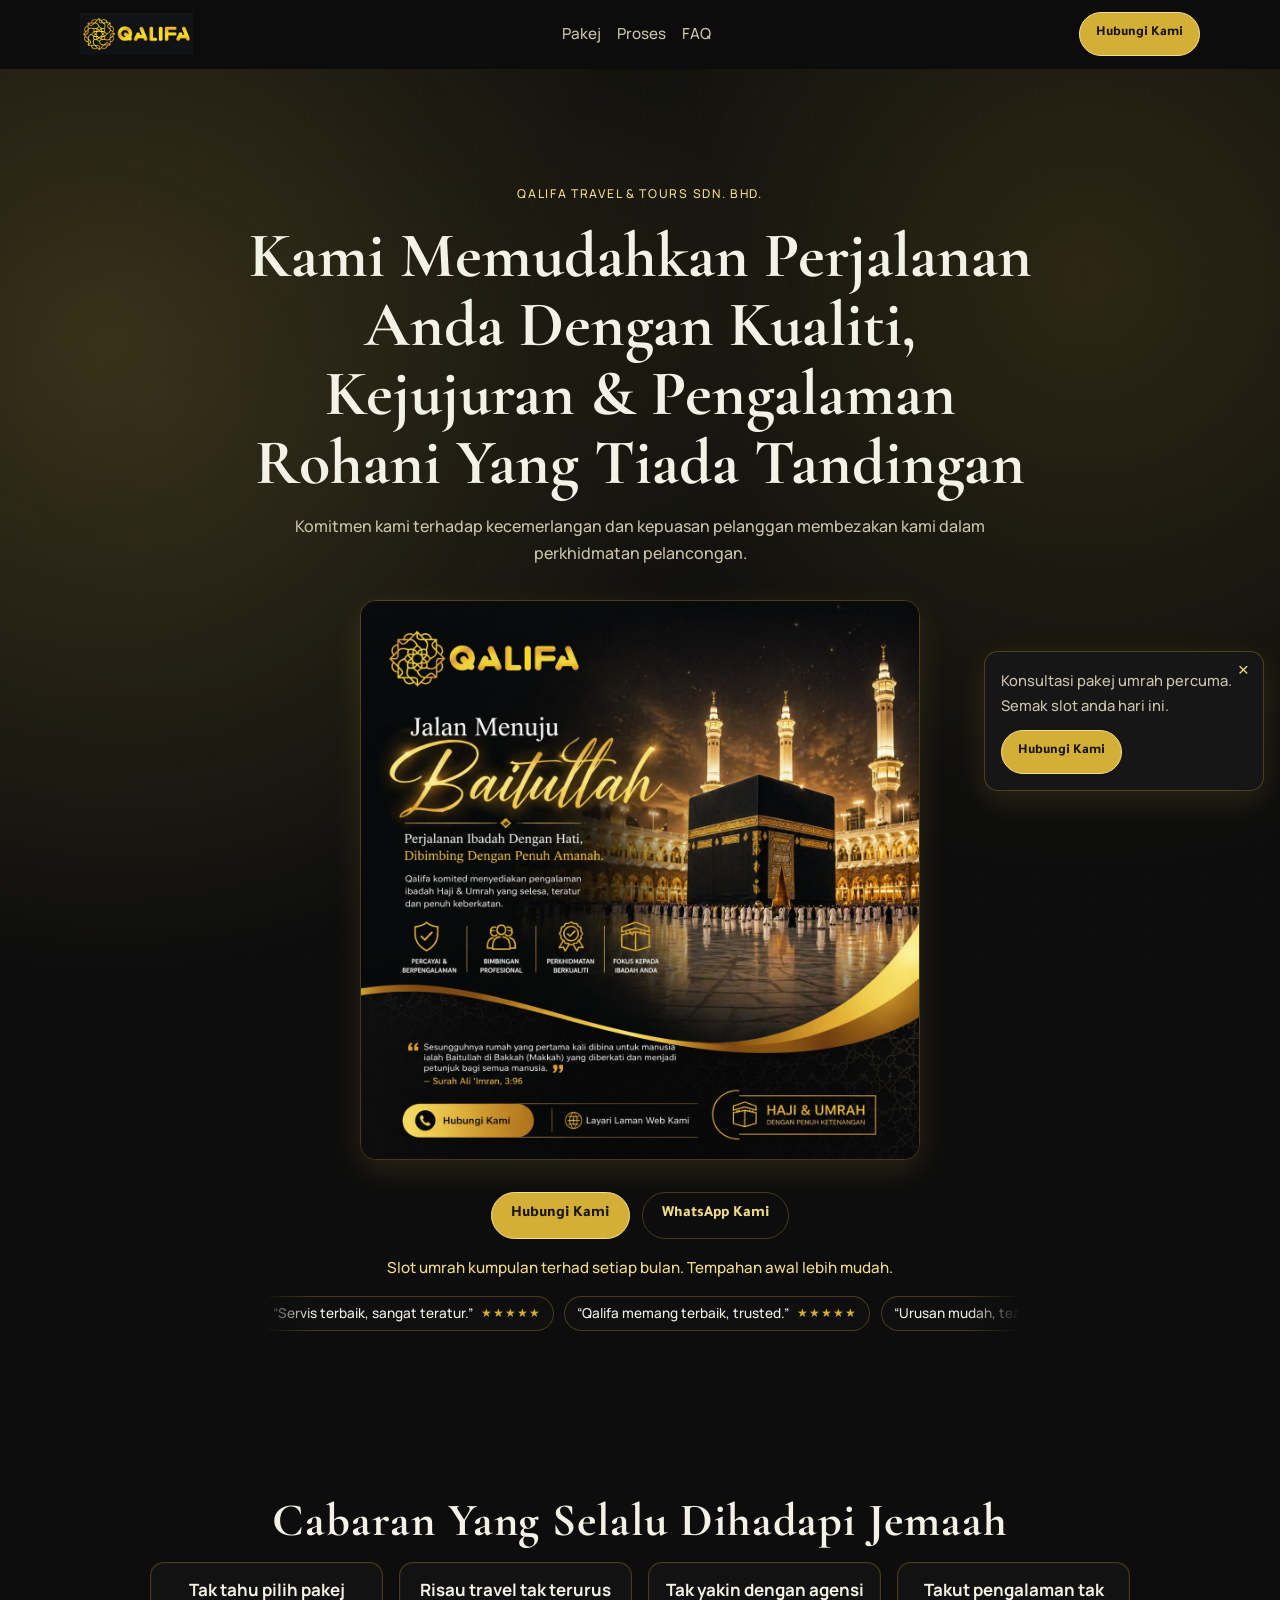
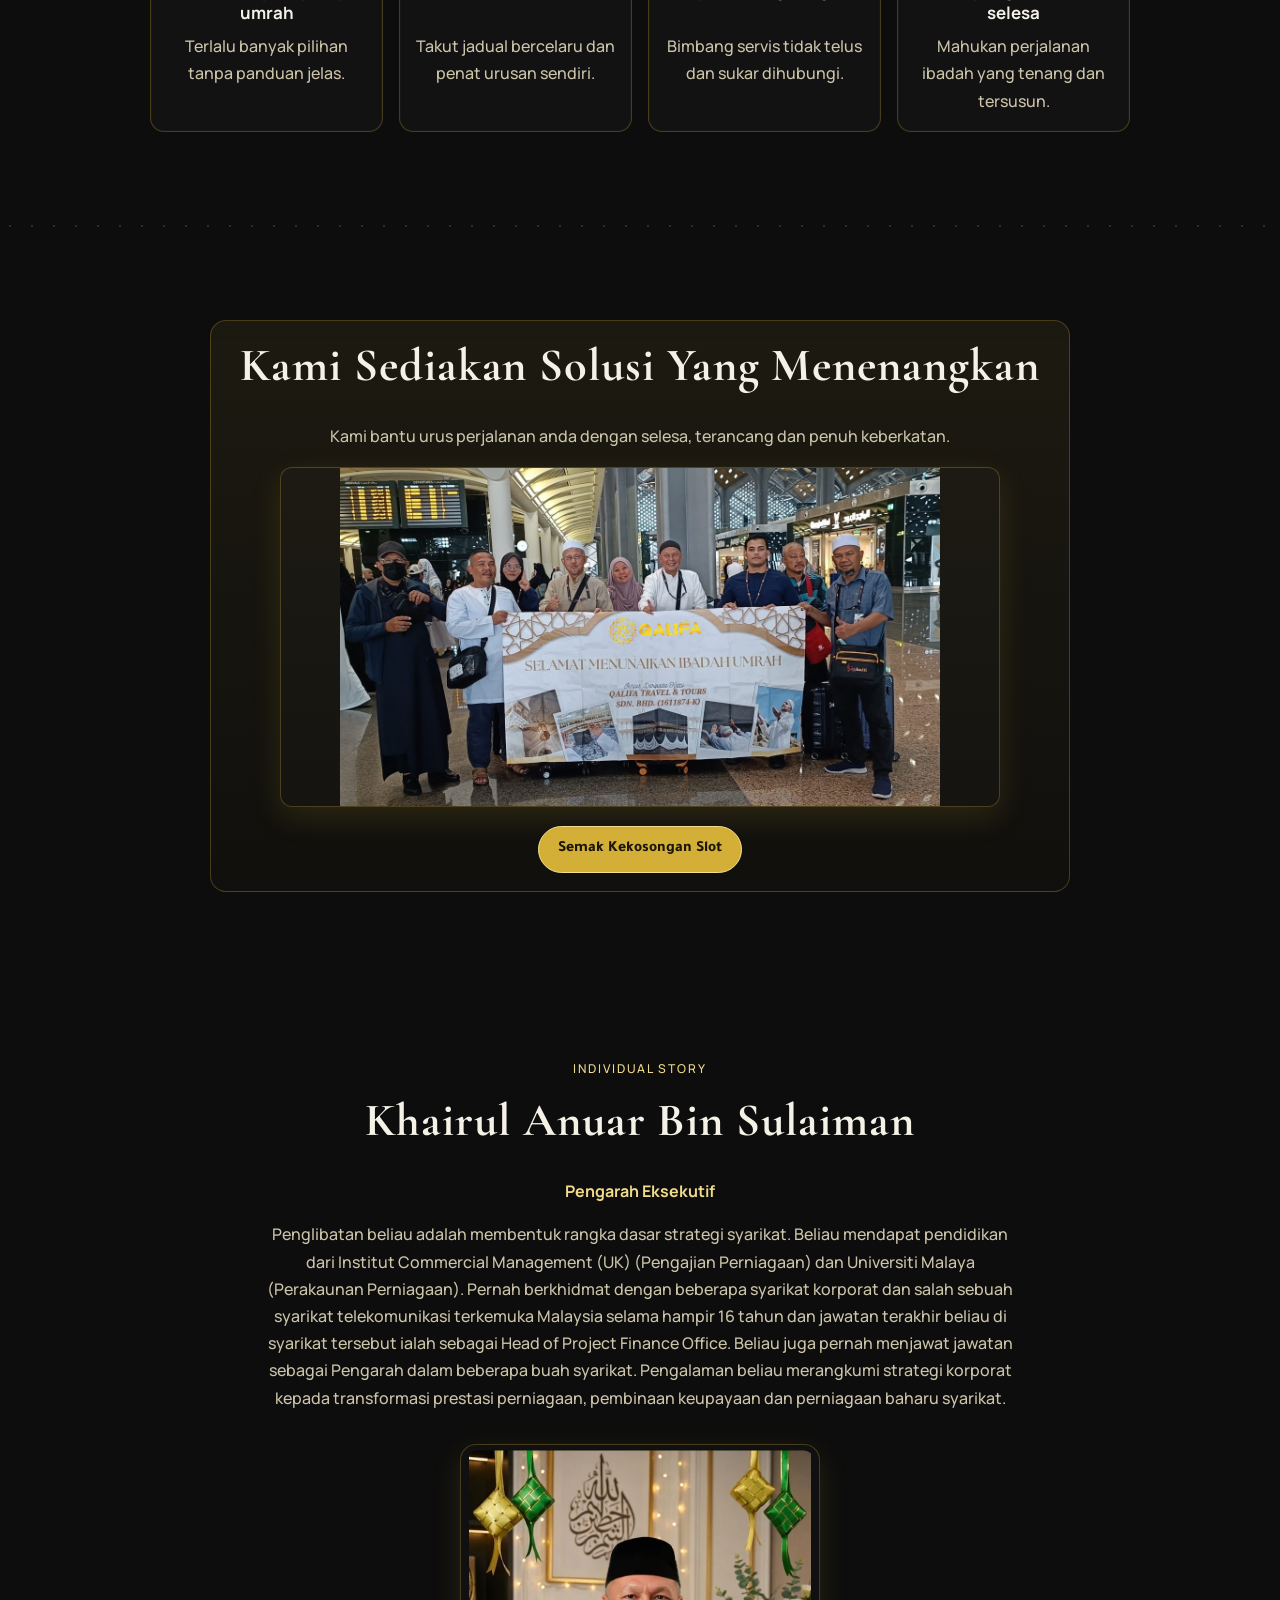
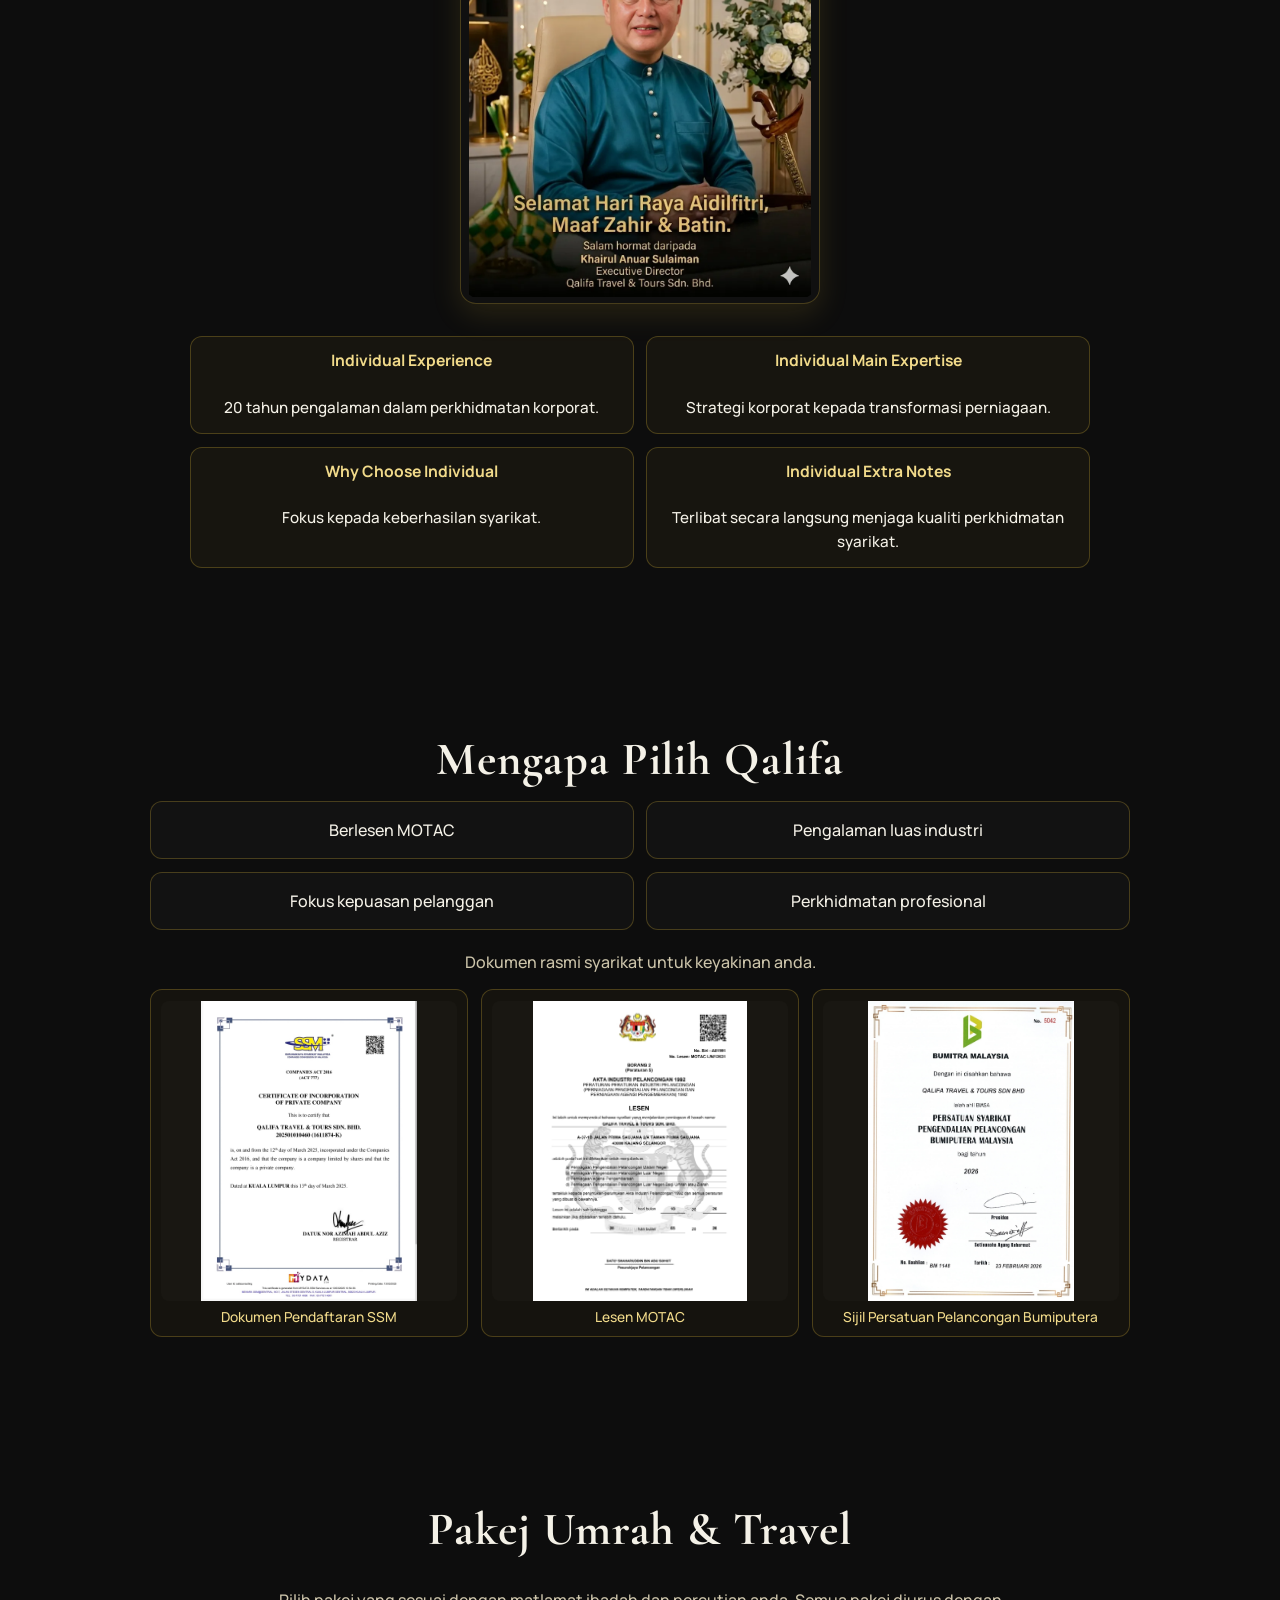
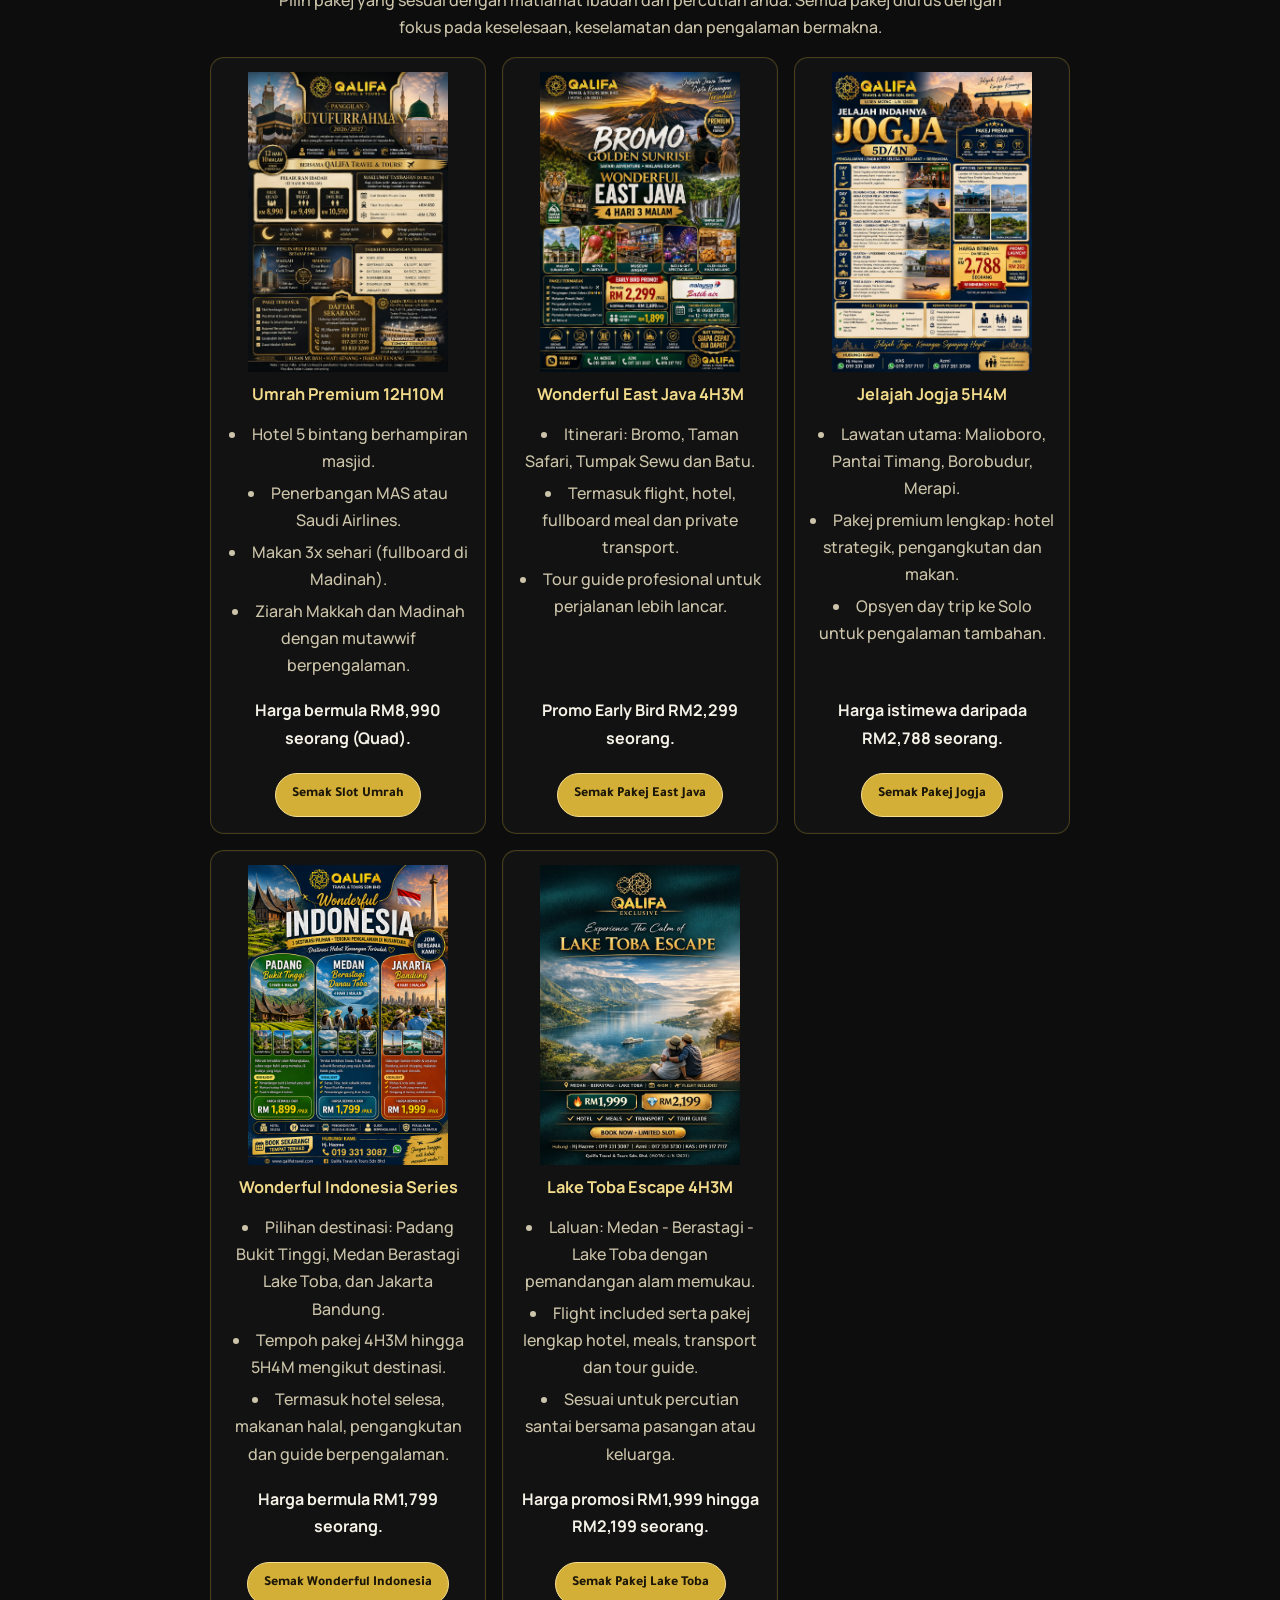
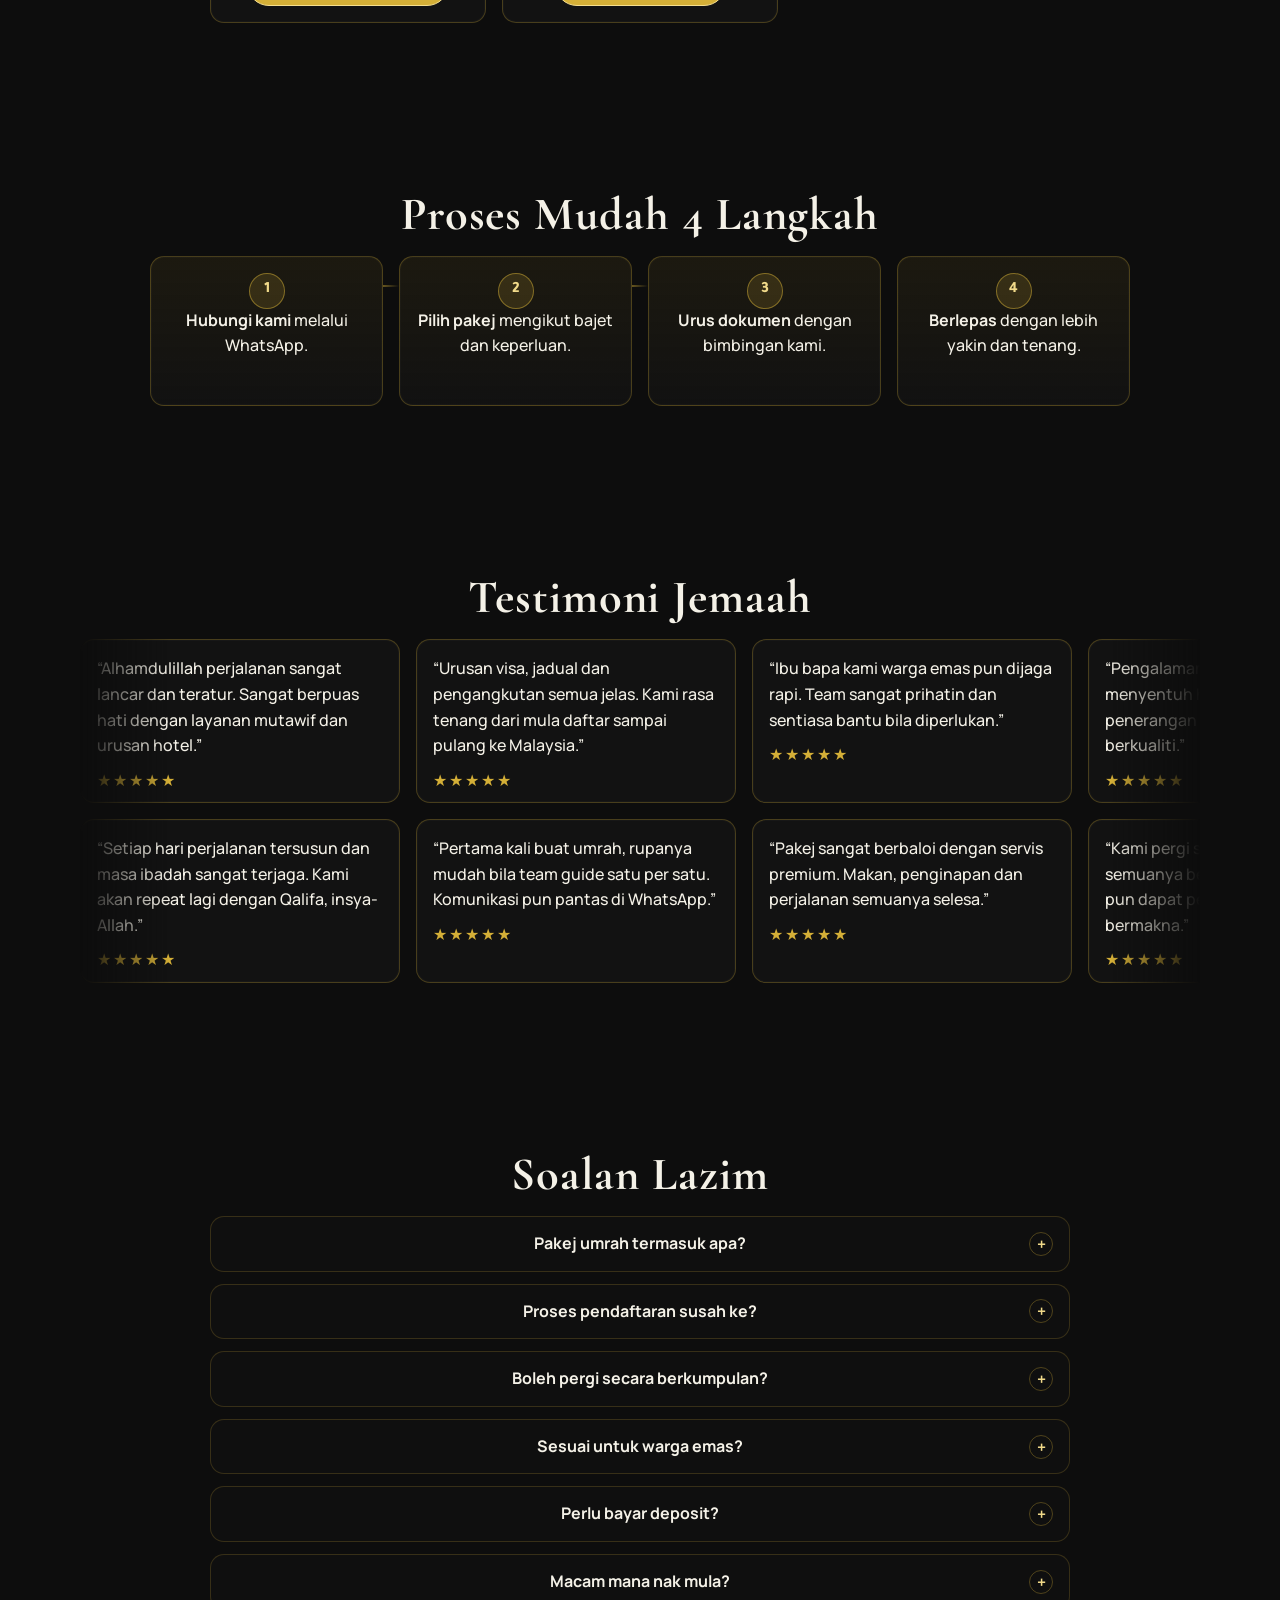
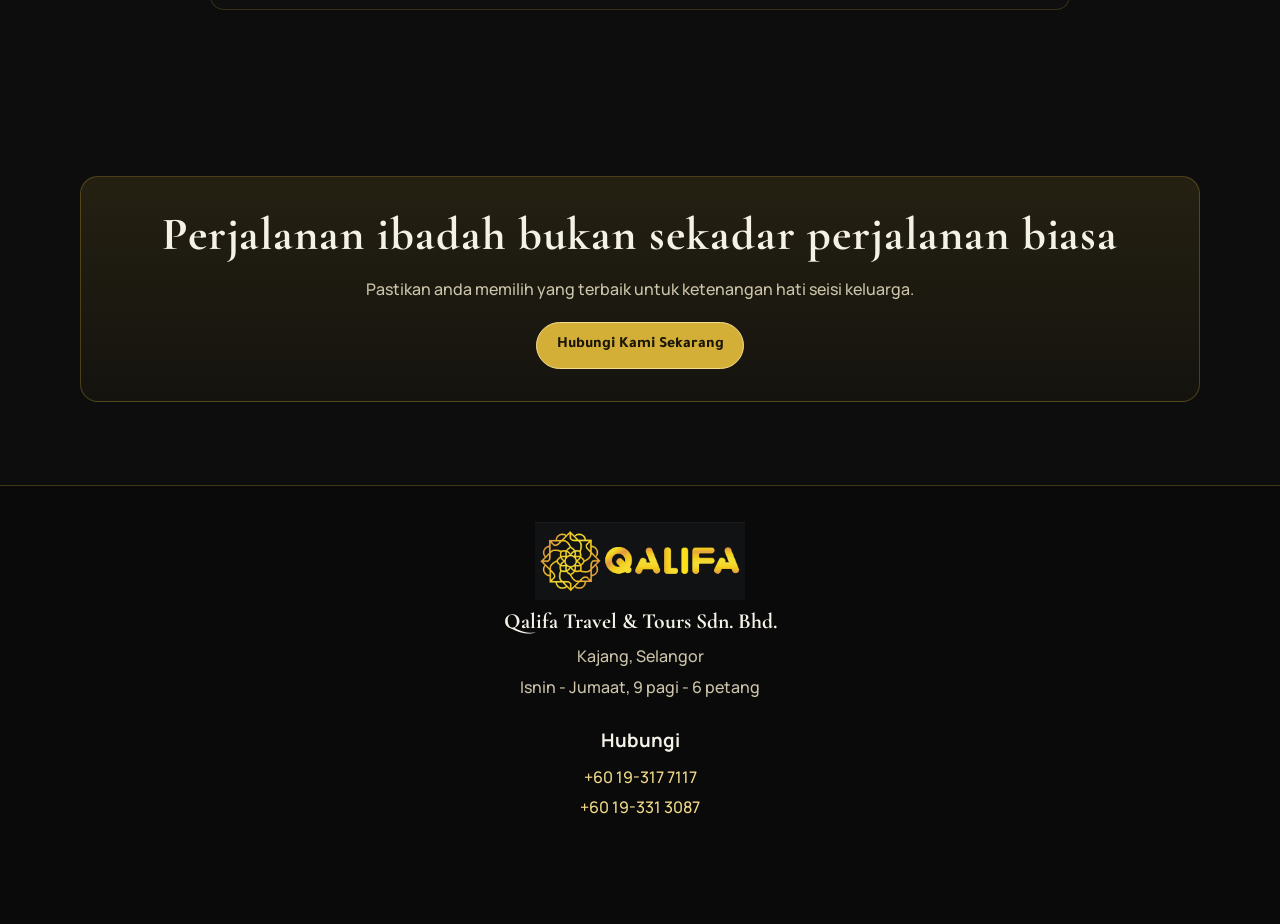
==== index.html @ 65fc0316 "first push" ====
<!doctype html>
<html lang="ms">
<head>
  <meta charset="utf-8">
  <meta name="viewport" content="width=device-width, initial-scale=1">
  <title>Pakej Umrah Malaysia | Travel Umrah & Haji Premium</title>
  <meta name="description" content="Pakej umrah lengkap dengan pengalaman rohani terbaik. Perjalanan mudah, selesa dan dipercayai. Hubungi sekarang.">
  <meta name="keywords" content="pakej umrah malaysia, travel umrah, pakej haji, travel islamic malaysia">
  <meta name="theme-color" content="#0d0d0d">
  <meta property="og:type" content="website">
  <meta property="og:locale" content="ms_MY">
  <meta property="og:title" content="Pakej Umrah Malaysia | Travel Umrah & Haji Premium">
  <meta property="og:description" content="Pakej umrah lengkap dengan pengalaman rohani terbaik. Perjalanan mudah, selesa dan dipercayai. Hubungi sekarang.">
  <meta property="og:image" content="assets/images/kaabah-hero.webp">
  <meta property="og:url" content="/">
  <link rel="icon" type="image/jpeg" href="assets/logo/DhKEd4zaelkAVSICNNBSBBxpz3Ot1sRIhv3hIRY3.jpg">
  <link rel="preconnect" href="https://fonts.googleapis.com">
  <link rel="preconnect" href="https://fonts.gstatic.com" crossorigin>
  <link href="https://fonts.googleapis.com/css2?family=Cormorant+Garamond:wght@500;600;700&family=Manrope:wght@400;500;600;700&family=Tajawal:wght@500;700;800&display=swap" rel="stylesheet">
  <link rel="stylesheet" href="styles.css">
</head>
<body>
  <header id="site-header" class="site-header">
    <div class="container nav-wrap">
      <a class="brand" href="#hero" aria-label="Qalifa Travel & Tours">
        <img src="assets/logo/8m1mW3M1AjbeUceeX6lj6ac2HJmHzuivZD4AlFzS.jpg" alt="Qalifa Travel & Tours" width="165" height="61" loading="eager">
      </a>
      <nav class="main-nav" id="main-nav" aria-label="Navigasi utama">
        <a href="#services">Pakej</a>
        <a href="#process">Proses</a>
        <a href="#faq">FAQ</a>
      </nav>
      <a class="btn btn-sm header-cta" id="header-cta" href="https://wa.me/60193177117" target="_blank" rel="noopener noreferrer">Hubungi Kami</a>
      <button class="nav-toggle" id="nav-toggle" type="button" aria-label="Buka menu" aria-expanded="false" aria-controls="main-nav">
        <span></span>
        <span></span>
        <span></span>
      </button>
    </div>
  </header>

  <main id="main-content" class="site-main">
    <section id="hero" class="section hero">
      <div class="hero-bg" aria-hidden="true"></div>
      <div class="container section-center content-stack">
        <p class="eyebrow">Qalifa Travel & Tours Sdn. Bhd.</p>
        <h1>Kami Memudahkan Perjalanan Anda Dengan Kualiti, Kejujuran &amp; Pengalaman Rohani Yang Tiada Tandingan</h1>
        <p class="lead">Komitmen kami terhadap kecemerlangan dan kepuasan pelanggan membezakan kami dalam perkhidmatan pelancongan.</p>
        <figure class="hero-media">
          <img src="assets/herosection/hero section.png" alt="Suasana Kaabah semasa musim haji" width="1254" height="1254" loading="eager" fetchpriority="high">
        </figure>
        <div class="hero-cta-row">
          <a class="btn" href="https://wa.me/60193177117" target="_blank" rel="noopener noreferrer">Hubungi Kami</a>
          <a class="btn btn-ghost" href="https://wa.me/60193313087" target="_blank" rel="noopener noreferrer">WhatsApp Kami</a>
        </div>
        <p class="urgency">Slot umrah kumpulan terhad setiap bulan. Tempahan awal lebih mudah.</p>
        <div class="hero-feedback-marquee" aria-label="Maklum balas ringkas pelanggan">
          <div class="hero-feedback-track">
            <div class="hero-feedback-group">
              <article class="hero-feedback-card"><p>“Servis terbaik, sangat teratur.”</p><span class="hero-mini-stars">★★★★★</span></article>
              <article class="hero-feedback-card"><p>“Qalifa memang terbaik, trusted.”</p><span class="hero-mini-stars">★★★★★</span></article>
              <article class="hero-feedback-card"><p>“Urusan mudah, team sangat membantu.”</p><span class="hero-mini-stars">★★★★★</span></article>
              <article class="hero-feedback-card"><p>“Pengalaman umrah paling tenang.”</p><span class="hero-mini-stars">★★★★★</span></article>
            </div>
            <div class="hero-feedback-group" aria-hidden="true">
              <article class="hero-feedback-card"><p>“Servis terbaik, sangat teratur.”</p><span class="hero-mini-stars">★★★★★</span></article>
              <article class="hero-feedback-card"><p>“Qalifa memang terbaik, trusted.”</p><span class="hero-mini-stars">★★★★★</span></article>
              <article class="hero-feedback-card"><p>“Urusan mudah, team sangat membantu.”</p><span class="hero-mini-stars">★★★★★</span></article>
              <article class="hero-feedback-card"><p>“Pengalaman umrah paling tenang.”</p><span class="hero-mini-stars">★★★★★</span></article>
            </div>
          </div>
        </div>
      </div>
    </section>

    <section id="problem" class="section problem">
      <div class="container">
        <h2>Cabaran Yang Selalu Dihadapi Jemaah</h2>
        <div class="card-grid">
          <article class="card"><h3>Tak tahu pilih pakej umrah</h3><p>Terlalu banyak pilihan tanpa panduan jelas.</p></article>
          <article class="card"><h3>Risau travel tak terurus</h3><p>Takut jadual bercelaru dan penat urusan sendiri.</p></article>
          <article class="card"><h3>Tak yakin dengan agensi</h3><p>Bimbang servis tidak telus dan sukar dihubungi.</p></article>
          <article class="card"><h3>Takut pengalaman tak selesa</h3><p>Mahukan perjalanan ibadah yang tenang dan tersusun.</p></article>
        </div>
      </div>
    </section>

    <div class="divider" aria-hidden="true"></div>

    <section id="solution" class="section solution">
      <div class="container">
        <div class="solution-card">
          <h2>Kami Sediakan Solusi Yang Menenangkan</h2>
          <p class="section-copy">Kami bantu urus perjalanan anda dengan selesa, terancang dan penuh keberkatan.</p>
          <figure class="solution-media">
            <img src="assets/solusi/cziSJNVMrykYl1DMR7trnoGTWCN1wKOownhcEtzJ.jpg" alt="Suasana jemaah umrah bersama pengurusan yang teratur" width="1280" height="720" loading="lazy">
          </figure>
          <a class="btn" href="https://wa.me/60193177117" target="_blank" rel="noopener noreferrer">Semak Kekosongan Slot</a>
        </div>
      </div>
    </section>

    <section id="about" class="section about">
      <div class="container section-center content-stack">
        <p class="about-label">Individual Story</p>
        <h2>Khairul Anuar Bin Sulaiman</h2>
        <p class="about-role">Pengarah Eksekutif</p>
        <p class="about-story">Penglibatan beliau adalah membentuk rangka dasar strategi syarikat. Beliau mendapat pendidikan dari Institut Commercial Management (UK) (Pengajian Perniagaan) dan Universiti Malaya (Perakaunan Perniagaan). Pernah berkhidmat dengan beberapa syarikat korporat dan salah sebuah syarikat telekomunikasi terkemuka Malaysia selama hampir 16 tahun dan jawatan terakhir beliau di syarikat tersebut ialah sebagai Head of Project Finance Office. Beliau juga pernah menjawat jawatan sebagai Pengarah dalam beberapa buah syarikat. Pengalaman beliau merangkumi strategi korporat kepada transformasi prestasi perniagaan, pembinaan keupayaan dan perniagaan baharu syarikat.</p>
        <figure class="about-media media-center">
          <img src="assets/about/CEWj2M3d0ssi9e40NPAfwy88awC0ju5MkOgZry5s.png" alt="Khairul Anuar Bin Sulaiman, Pengarah Eksekutif Qalifa Travel &amp; Tours" width="896" height="1170" loading="lazy">
        </figure>
        <div class="about-highlights">
          <article class="about-item">
            <h3>Individual Experience</h3>
            <p>20 tahun pengalaman dalam perkhidmatan korporat.</p>
          </article>
          <article class="about-item">
            <h3>Individual Main Expertise</h3>
            <p>Strategi korporat kepada transformasi perniagaan.</p>
          </article>
          <article class="about-item">
            <h3>Why Choose Individual</h3>
            <p>Fokus kepada keberhasilan syarikat.</p>
          </article>
          <article class="about-item">
            <h3>Individual Extra Notes</h3>
            <p>Terlibat secara langsung menjaga kualiti perkhidmatan syarikat.</p>
          </article>
        </div>
      </div>
    </section>

    <section id="usp" class="section usp">
      <div class="container">
        <h2>Mengapa Pilih Qalifa</h2>
        <div class="usp-list">
          <article class="usp-item"><p>Berlesen MOTAC</p></article>
          <article class="usp-item"><p>Pengalaman luas industri</p></article>
          <article class="usp-item"><p>Fokus kepuasan pelanggan</p></article>
          <article class="usp-item"><p>Perkhidmatan profesional</p></article>
        </div>
        <div class="usp-cert-wrap">
          <p class="usp-cert-lead">Dokumen rasmi syarikat untuk keyakinan anda.</p>
          <div class="usp-cert-grid">
            <figure class="usp-cert-card">
              <img src="assets/cert/Gm5QiEN3Xufo4OdFuqH3GSLqojYWokp4GKHqXLdT.jpg" alt="Dokumen SSM Qalifa Travel &amp; Tours" width="1080" height="1504" loading="lazy">
              <figcaption>Dokumen Pendaftaran SSM</figcaption>
            </figure>
            <figure class="usp-cert-card">
              <img src="assets/cert/jwXyPx3jzZjkpzJCEWTdQdJy9Mx2RdJW5AvhCyRZ.jpg" alt="Sijil Lesen MOTAC Qalifa Travel &amp; Tours" width="872" height="1222" loading="lazy">
              <figcaption>Lesen MOTAC</figcaption>
            </figure>
            <figure class="usp-cert-card">
              <img src="assets/cert/yiAbfA7xj1cbzLfffia1K26ePDE3u9g27M5Wu6XW.jpg" alt="Sijil Persatuan Syarikat Pelancongan Bumiputera" width="1011" height="1468" loading="lazy">
              <figcaption>Sijil Persatuan Pelancongan Bumiputera</figcaption>
            </figure>
          </div>
        </div>
      </div>
    </section>

    <section id="services" class="section services">
      <div class="container section-center content-stack">
        <h2>Pakej Umrah &amp; Travel</h2>
        <p class="services-intro">Pilih pakej yang sesuai dengan matlamat ibadah dan percutian anda. Semua pakej diurus dengan fokus pada keselesaan, keselamatan dan pengalaman bermakna.</p>
        <div class="package-grid">
          <article class="package-card">
            <figure class="package-media">
              <img src="assets/pakej/450dac15-3901-4090-a1a4-6a7a500acb12.jpeg" alt="Poster Pakej Umrah Premium Qalifa 12H10M" width="853" height="1280" loading="lazy">
            </figure>
            <p class="package-tag">Umrah Premium 12H10M</p>
            <ul class="package-list">
              <li>Hotel 5 bintang berhampiran masjid.</li>
              <li>Penerbangan MAS atau Saudi Airlines.</li>
              <li>Makan 3x sehari (fullboard di Madinah).</li>
              <li>Ziarah Makkah dan Madinah dengan mutawwif berpengalaman.</li>
            </ul>
            <p class="package-price">Harga bermula RM8,990 seorang (Quad).</p>
            <a class="btn btn-sm" href="https://wa.me/60193177117" target="_blank" rel="noopener noreferrer">Semak Slot Umrah</a>
          </article>

          <article class="package-card">
            <figure class="package-media">
              <img src="assets/pakej/35dc58bc-6eab-4951-a234-b120ace55bf0.jpeg" alt="Poster Qalifa Wonderful East Java 4H3M" width="853" height="1280" loading="lazy">
            </figure>
            <p class="package-tag">Wonderful East Java 4H3M</p>
            <ul class="package-list">
              <li>Itinerari: Bromo, Taman Safari, Tumpak Sewu dan Batu.</li>
              <li>Termasuk flight, hotel, fullboard meal dan private transport.</li>
              <li>Tour guide profesional untuk perjalanan lebih lancar.</li>
            </ul>
            <p class="package-price">Promo Early Bird RM2,299 seorang.</p>
            <a class="btn btn-sm" href="https://wa.me/60193313087" target="_blank" rel="noopener noreferrer">Semak Pakej East Java</a>
          </article>

          <article class="package-card">
            <figure class="package-media">
              <img src="assets/pakej/e767b336-3a08-4cdf-ac4e-ef5c0747330f.jpeg" alt="Poster Jelajah Indahnya Jogja 5H4M Qalifa" width="853" height="1280" loading="lazy">
            </figure>
            <p class="package-tag">Jelajah Jogja 5H4M</p>
            <ul class="package-list">
              <li>Lawatan utama: Malioboro, Pantai Timang, Borobudur, Merapi.</li>
              <li>Pakej premium lengkap: hotel strategik, pengangkutan dan makan.</li>
              <li>Opsyen day trip ke Solo untuk pengalaman tambahan.</li>
            </ul>
            <p class="package-price">Harga istimewa daripada RM2,788 seorang.</p>
            <a class="btn btn-sm" href="https://wa.me/60193177117" target="_blank" rel="noopener noreferrer">Semak Pakej Jogja</a>
          </article>

          <article class="package-card">
            <figure class="package-media">
              <img src="assets/pakej/tkIGjatOav4WEHRymZ7xkZVPYJVinXV2sTmAZQgk.png" alt="Poster Wonderful Indonesia dengan destinasi Padang, Medan dan Jakarta" width="1024" height="1536" loading="lazy">
            </figure>
            <p class="package-tag">Wonderful Indonesia Series</p>
            <ul class="package-list">
              <li>Pilihan destinasi: Padang Bukit Tinggi, Medan Berastagi Lake Toba, dan Jakarta Bandung.</li>
              <li>Tempoh pakej 4H3M hingga 5H4M mengikut destinasi.</li>
              <li>Termasuk hotel selesa, makanan halal, pengangkutan dan guide berpengalaman.</li>
            </ul>
            <p class="package-price">Harga bermula RM1,799 seorang.</p>
            <a class="btn btn-sm" href="https://wa.me/60193313087" target="_blank" rel="noopener noreferrer">Semak Wonderful Indonesia</a>
          </article>

          <article class="package-card">
            <figure class="package-media">
              <img src="assets/pakej/mhjveCucqv56nJ21T0a0abTulmMTDpJGYFB9hdNK.png" alt="Poster Lake Toba Escape 4H3M" width="1024" height="1536" loading="lazy">
            </figure>
            <p class="package-tag">Lake Toba Escape 4H3M</p>
            <ul class="package-list">
              <li>Laluan: Medan - Berastagi - Lake Toba dengan pemandangan alam memukau.</li>
              <li>Flight included serta pakej lengkap hotel, meals, transport dan tour guide.</li>
              <li>Sesuai untuk percutian santai bersama pasangan atau keluarga.</li>
            </ul>
            <p class="package-price">Harga promosi RM1,999 hingga RM2,199 seorang.</p>
            <a class="btn btn-sm" href="https://wa.me/60193177117" target="_blank" rel="noopener noreferrer">Semak Pakej Lake Toba</a>
          </article>
        </div>
      </div>
    </section>

    <section id="process" class="section process">
      <div class="container">
        <h2>Proses Mudah 4 Langkah</h2>
        <ol class="steps">
          <li><strong>Hubungi kami</strong> melalui WhatsApp.</li>
          <li><strong>Pilih pakej</strong> mengikut bajet dan keperluan.</li>
          <li><strong>Urus dokumen</strong> dengan bimbingan kami.</li>
          <li><strong>Berlepas</strong> dengan lebih yakin dan tenang.</li>
        </ol>
      </div>
    </section>

    <section id="testimoni" class="section testimoni">
      <div class="container">
        <h2>Testimoni Jemaah</h2>
        <div class="testi-marquee">
          <div class="testi-track move-right">
            <div class="testi-group">
              <article class="testi-card">
                <p>“Alhamdulillah perjalanan sangat lancar dan teratur. Sangat berpuas hati dengan layanan mutawif dan urusan hotel.”</p>
                <div class="stars" aria-label="5 bintang">★★★★★</div>
              </article>
              <article class="testi-card">
                <p>“Urusan visa, jadual dan pengangkutan semua jelas. Kami rasa tenang dari mula daftar sampai pulang ke Malaysia.”</p>
                <div class="stars" aria-label="5 bintang">★★★★★</div>
              </article>
              <article class="testi-card">
                <p>“Ibu bapa kami warga emas pun dijaga rapi. Team sangat prihatin dan sentiasa bantu bila diperlukan.”</p>
                <div class="stars" aria-label="5 bintang">★★★★★</div>
              </article>
              <article class="testi-card">
                <p>“Pengalaman rohani sangat menyentuh hati. Pengisian ziarah dan penerangan ibadah memang berkualiti.”</p>
                <div class="stars" aria-label="5 bintang">★★★★★</div>
              </article>
            </div>
            <div class="testi-group" aria-hidden="true">
              <article class="testi-card">
                <p>“Alhamdulillah perjalanan sangat lancar dan teratur. Sangat berpuas hati dengan layanan mutawif dan urusan hotel.”</p>
                <div class="stars">★★★★★</div>
              </article>
              <article class="testi-card">
                <p>“Urusan visa, jadual dan pengangkutan semua jelas. Kami rasa tenang dari mula daftar sampai pulang ke Malaysia.”</p>
                <div class="stars">★★★★★</div>
              </article>
              <article class="testi-card">
                <p>“Ibu bapa kami warga emas pun dijaga rapi. Team sangat prihatin dan sentiasa bantu bila diperlukan.”</p>
                <div class="stars">★★★★★</div>
              </article>
              <article class="testi-card">
                <p>“Pengalaman rohani sangat menyentuh hati. Pengisian ziarah dan penerangan ibadah memang berkualiti.”</p>
                <div class="stars">★★★★★</div>
              </article>
            </div>
          </div>
          <div class="testi-track move-left">
            <div class="testi-group">
              <article class="testi-card">
                <p>“Setiap hari perjalanan tersusun dan masa ibadah sangat terjaga. Kami akan repeat lagi dengan Qalifa, insya-Allah.”</p>
                <div class="stars" aria-label="5 bintang">★★★★★</div>
              </article>
              <article class="testi-card">
                <p>“Pertama kali buat umrah, rupanya mudah bila team guide satu per satu. Komunikasi pun pantas di WhatsApp.”</p>
                <div class="stars" aria-label="5 bintang">★★★★★</div>
              </article>
              <article class="testi-card">
                <p>“Pakej sangat berbaloi dengan servis premium. Makan, penginapan dan perjalanan semuanya selesa.”</p>
                <div class="stars" aria-label="5 bintang">★★★★★</div>
              </article>
              <article class="testi-card">
                <p>“Kami pergi satu keluarga dan semuanya berjalan baik. Anak-anak pun dapat pengalaman yang sangat bermakna.”</p>
                <div class="stars" aria-label="5 bintang">★★★★★</div>
              </article>
            </div>
            <div class="testi-group" aria-hidden="true">
              <article class="testi-card">
                <p>“Setiap hari perjalanan tersusun dan masa ibadah sangat terjaga. Kami akan repeat lagi dengan Qalifa, insya-Allah.”</p>
                <div class="stars">★★★★★</div>
              </article>
              <article class="testi-card">
                <p>“Pertama kali buat umrah, rupanya mudah bila team guide satu per satu. Komunikasi pun pantas di WhatsApp.”</p>
                <div class="stars">★★★★★</div>
              </article>
              <article class="testi-card">
                <p>“Pakej sangat berbaloi dengan servis premium. Makan, penginapan dan perjalanan semuanya selesa.”</p>
                <div class="stars">★★★★★</div>
              </article>
              <article class="testi-card">
                <p>“Kami pergi satu keluarga dan semuanya berjalan baik. Anak-anak pun dapat pengalaman yang sangat bermakna.”</p>
                <div class="stars">★★★★★</div>
              </article>
            </div>
          </div>
        </div>
      </div>
    </section>

    <section id="faq" class="section faq">
      <div class="container">
        <h2>Soalan Lazim</h2>
        <div class="faq-list">
          <article class="faq-item" data-faq-item>
            <button class="faq-trigger" data-faq-trigger aria-expanded="false">Pakej umrah termasuk apa?</button>
            <div class="faq-panel" data-faq-panel><p>Penginapan, transport, ziarah.</p></div>
          </article>
          <article class="faq-item" data-faq-item>
            <button class="faq-trigger" data-faq-trigger aria-expanded="false">Proses pendaftaran susah ke?</button>
            <div class="faq-panel" data-faq-panel><p>Mudah, kami guide dari awal hingga selesai.</p></div>
          </article>
          <article class="faq-item" data-faq-item>
            <button class="faq-trigger" data-faq-trigger aria-expanded="false">Boleh pergi secara berkumpulan?</button>
            <div class="faq-panel" data-faq-panel><p>Ya, kami sediakan pakej berkumpulan.</p></div>
          </article>
          <article class="faq-item" data-faq-item>
            <button class="faq-trigger" data-faq-trigger aria-expanded="false">Sesuai untuk warga emas?</button>
            <div class="faq-panel" data-faq-panel><p>Ya, kami sediakan bantuan dan susun atur lebih mesra warga emas.</p></div>
          </article>
          <article class="faq-item" data-faq-item>
            <button class="faq-trigger" data-faq-trigger aria-expanded="false">Perlu bayar deposit?</button>
            <div class="faq-panel" data-faq-panel><p>Bergantung pakej yang dipilih.</p></div>
          </article>
          <article class="faq-item" data-faq-item>
            <button class="faq-trigger" data-faq-trigger aria-expanded="false">Macam mana nak mula?</button>
            <div class="faq-panel" data-faq-panel><p>WhatsApp kami untuk semakan slot dan konsultasi ringkas.</p></div>
          </article>
        </div>
      </div>
    </section>

    <section id="closing" class="section closing">
      <div class="container cta-highlight">
        <h2>Perjalanan ibadah bukan sekadar perjalanan biasa</h2>
        <p>Pastikan anda memilih yang terbaik untuk ketenangan hati seisi keluarga.</p>
        <a class="btn" href="https://wa.me/60193177117" target="_blank" rel="noopener noreferrer">Hubungi Kami Sekarang</a>
      </div>
    </section>
  </main>

  <footer id="footer" class="site-footer">
    <div class="container footer-grid">
      <div>
        <img class="footer-logo" src="assets/logo/8m1mW3M1AjbeUceeX6lj6ac2HJmHzuivZD4AlFzS.jpg" alt="Logo Qalifa Travel &amp; Tours" width="180" height="67" loading="lazy">
        <h2>Qalifa Travel &amp; Tours Sdn. Bhd.</h2>
        <p>Kajang, Selangor</p>
        <p>Isnin - Jumaat, 9 pagi - 6 petang</p>
      </div>
      <div>
        <h3>Hubungi</h3>
        <a href="https://wa.me/60193177117" target="_blank" rel="noopener noreferrer">+60 19-317 7117</a>
        <a href="https://wa.me/60193313087" target="_blank" rel="noopener noreferrer">+60 19-331 3087</a>
      </div>
    </div>
  </footer>

  <aside id="sticky-cta" class="sticky-cta" aria-label="Hubungi segera">
    <p>Slot terhad bulan ini</p>
    <a class="btn btn-sm" href="https://wa.me/60193177117" target="_blank" rel="noopener noreferrer">WhatsApp Sekarang</a>
  </aside>

  <aside id="scroll-popup" class="scroll-popup" aria-label="Tawaran konsultasi">
    <button id="popup-close" class="popup-close" aria-label="Tutup">×</button>
    <p>Konsultasi pakej umrah percuma. Semak slot anda hari ini.</p>
    <a class="btn btn-sm" href="https://wa.me/60193177117" target="_blank" rel="noopener noreferrer">Hubungi Kami</a>
  </aside>

  <script src="script.js"></script>
</body>
</html>
---- styles.css ----
:root{--bg:#0d0d0d;--bg-soft:#121212;--gold:#d4af37;--gold-soft:#f1da8a;--text:#f4f1e7;--muted:#ccc4aa;--line:rgba(212,175,55,.28);--shadow:0 10px 30px rgba(212,175,55,.14);--radius:16px;--container:min(1120px,92vw);--headline:'Cormorant Garamond',serif;--body:'Manrope',sans-serif;--cta:'Tajawal',sans-serif}
*,:before,:after{box-sizing:border-box}html{scroll-behavior:smooth}body{margin:0;background:var(--bg);color:var(--text);font:500 1rem/1.7 var(--body)}img{max-width:100%;display:block;height:auto}a{color:inherit;text-decoration:none}.container{width:var(--container);margin-inline:auto}.section{padding:4.4rem 0;position:relative}.section h2{font:700 clamp(1.85rem,3.7vw,2.9rem)/1.1 var(--headline);margin:0 0 1rem;letter-spacing:.02em}.section-copy,.lead{color:var(--muted)}
.site-header{position:sticky;top:0;z-index:70;background:rgba(13,13,13,.74);backdrop-filter:blur(12px);border-bottom:1px solid transparent;transition:.3s}.site-header.scrolled{border-bottom-color:var(--line)}.nav-wrap{position:relative;display:flex;align-items:center;justify-content:space-between;gap:1rem;padding:.75rem 0}.brand img{height:42px;width:auto;object-fit:contain}.header-cta{display:none}.main-nav{display:none;gap:1rem}.main-nav a{color:var(--muted);font-size:.95rem}.main-nav a:hover{color:var(--gold-soft)}.nav-toggle{display:inline-flex;flex-direction:column;align-items:center;justify-content:center;gap:4px;width:42px;height:42px;border:1px solid var(--line);border-radius:10px;background:rgba(212,175,55,.06);cursor:pointer}.nav-toggle span{display:block;width:18px;height:1.8px;background:var(--gold-soft);border-radius:99px}.site-header.menu-open .nav-toggle{background:rgba(212,175,55,.12)}.site-header.menu-open .main-nav{display:flex;position:absolute;top:calc(100% + 10px);right:0;left:0;flex-direction:column;gap:.35rem;padding:.85rem;border:1px solid var(--line);border-radius:12px;background:rgba(14,14,14,.98);box-shadow:var(--shadow)}.site-header.menu-open .main-nav a{padding:.5rem .55rem;border-radius:8px}.site-header.menu-open .main-nav a:hover{background:rgba(212,175,55,.1)}
.hero{padding:6rem 0 4.2rem;overflow:hidden}.hero-bg{position:absolute;inset:0;background:radial-gradient(circle at 8% 20%,rgba(212,175,55,.18),transparent 40%),radial-gradient(circle at 85% 16%,rgba(212,175,55,.12),transparent 34%);pointer-events:none}.section-center{text-align:center}.content-stack{display:flex;flex-direction:column;align-items:center;gap:1rem;max-width:900px}.content-stack p,.content-stack ul{max-width:760px}.eyebrow{margin:0;color:var(--gold-soft);letter-spacing:.14em;text-transform:uppercase;font-size:.76rem}.hero h1{font:700 clamp(2rem,5.5vw,4rem)/1.08 var(--headline);margin:0;text-wrap:balance}.lead{margin:0;color:var(--muted)}.hero-cta-row{display:flex;flex-wrap:wrap;gap:.75rem;justify-content:center}.urgency{margin:0;color:var(--gold-soft);font-size:.95rem}.hero-media{width:100%;max-width:560px;margin-inline:auto}.media-center{width:100%;max-width:900px}.hero-media img{border:1px solid var(--line);border-radius:var(--radius);box-shadow:var(--shadow);object-fit:contain;width:100%;height:auto;max-height:none}.about-media img,.services-media img{border:1px solid var(--line);border-radius:var(--radius);box-shadow:var(--shadow);object-fit:cover;max-height:520px;width:100%}
.hero-feedback-marquee{width:100%;max-width:760px;overflow:hidden;mask-image:linear-gradient(to right,transparent,black 7%,black 93%,transparent)}.hero-feedback-track{display:flex;gap:.65rem;width:max-content;animation:heroFeedbackMove 26s linear infinite}.hero-feedback-track:hover{animation-play-state:paused}.hero-feedback-group{display:flex;gap:.65rem}.hero-feedback-card{display:flex;align-items:center;gap:.5rem;background:rgba(17,17,17,.85);border:1px solid var(--line);border-radius:999px;padding:.45rem .75rem;white-space:nowrap}.hero-feedback-card p{margin:0;color:var(--text);font-size:.85rem;line-height:1.3}.hero-mini-stars{color:var(--gold);letter-spacing:.08em;font-size:.78rem;line-height:1}
.hero{isolation:isolate}.hero .content-stack{position:relative;z-index:2}.hero-bg::before,.hero-bg::after{content:'';position:absolute;inset:-12%;pointer-events:none}.hero-bg::before{background:radial-gradient(circle at 14px 14px,rgba(212,175,55,.14) 1.2px,transparent 1.3px) 0 0/28px 28px,linear-gradient(45deg,rgba(212,175,55,.08) 1px,transparent 1px) 0 0/42px 42px,linear-gradient(-45deg,rgba(212,175,55,.08) 1px,transparent 1px) 0 0/42px 42px;mask-image:linear-gradient(to bottom,rgba(0,0,0,.82),rgba(0,0,0,.1));opacity:.34;animation:heroPatternDrift 28s linear infinite}.hero-bg::after{background:radial-gradient(circle at 20% 30%,rgba(241,218,138,.2),transparent 34%),radial-gradient(circle at 78% 22%,rgba(212,175,55,.18),transparent 38%);mix-blend-mode:screen;opacity:.22;animation:heroGlowFloat 12s ease-in-out infinite alternate}
.btn{font:800 .97rem/1 var(--cta);padding:.92rem 1.2rem;background:var(--gold);color:#1b1608;border-radius:999px;border:1px solid #f5de8f;display:inline-flex;align-items:center;justify-content:center;gap:.4rem;min-height:44px;transition:transform .22s ease,box-shadow .22s ease,background .22s ease}.btn:hover{transform:translateY(-2px);box-shadow:0 12px 24px rgba(212,175,55,.3)}.btn:focus-visible{outline:2px solid var(--gold-soft);outline-offset:2px}.btn-sm{padding:.72rem 1rem;font-size:.86rem}.btn-ghost{background:transparent;color:var(--gold-soft);border:1px solid var(--line)}
.problem .card-grid{display:grid;gap:1rem;align-items:stretch;grid-template-columns:repeat(2,minmax(0,1fr))}.card{height:100%;display:flex;flex-direction:column;justify-content:flex-start;background:var(--bg-soft);border:1px solid var(--line);padding:1rem;border-radius:14px;box-shadow:inset 0 0 0 1px rgba(255,255,255,.02);text-align:center}.card h3{margin:0 0 .35rem;font-size:1.06rem;line-height:1.35;min-height:2.85em}.card p{margin:0;color:var(--muted)}
.divider{height:22px;background-image:radial-gradient(circle at 10px 11px,var(--line) 1.4px,transparent 1.5px);background-size:22px 22px;opacity:.7}
.solution{text-align:center}.solution-card{max-width:860px;margin-inline:auto;display:flex;flex-direction:column;align-items:center;gap:1rem;border:1px solid var(--line);border-radius:16px;padding:1.2rem 1rem 1.15rem;background:linear-gradient(180deg,rgba(212,175,55,.08),rgba(212,175,55,.02))}.solution-card .section-copy{margin:0}.solution-media{width:100%;max-width:720px;margin:0}.solution-media img{width:100%;height:auto;max-height:340px;object-fit:contain;border:1px solid var(--line);border-radius:12px;background:rgba(255,255,255,.015);box-shadow:var(--shadow)}.solution-card .btn{margin-top:.2rem}
.about .content-stack{max-width:980px}.services .content-stack{max-width:860px}.services .content-stack p{margin:0}.about-label{margin:0;color:var(--gold-soft);letter-spacing:.16em;text-transform:uppercase;font-size:.76rem}.about-role{margin:0;color:var(--gold-soft);font-weight:700}.about-story{margin:0;max-width:860px;color:var(--muted)}.about-highlights{display:grid;gap:.8rem;width:100%;max-width:900px;grid-template-columns:repeat(2,minmax(0,1fr));align-items:stretch}.about-item{height:100%;display:flex;flex-direction:column;justify-content:flex-start;border:1px solid var(--line);background:rgba(212,175,55,.05);border-radius:12px;padding:.85rem .95rem;text-align:center}.about-item h3{margin:0 0 .28rem;font:700 .98rem/1.35 var(--body);color:var(--gold-soft);min-height:2.6em}.about-item p{margin:0;color:var(--text);font-size:.95rem;line-height:1.55}.about-media{width:100%;max-width:360px;margin-inline:auto}.about-media img{max-height:460px;object-fit:contain;background:rgba(255,255,255,.015);padding:.35rem}
.services-intro{margin:0;max-width:820px;color:var(--muted)}.package-grid{width:100%;max-width:1020px;display:flex;gap:1rem;overflow-x:auto;overscroll-behavior-x:contain;scroll-snap-type:x mandatory;-webkit-overflow-scrolling:touch;padding:0 .1rem .25rem}.package-grid::-webkit-scrollbar{height:6px}.package-grid::-webkit-scrollbar-thumb{background:rgba(212,175,55,.35);border-radius:999px}.package-card{height:100%;display:flex;flex-direction:column;align-items:center;gap:.72rem;text-align:center;background:var(--bg-soft);border:1px solid var(--line);border-radius:14px;padding:.9rem .9rem 1rem;box-shadow:inset 0 0 0 1px rgba(255,255,255,.02);flex:0 0 86%;scroll-snap-align:center;scroll-snap-stop:always}.package-media{margin:0;width:100%}.package-media img{width:100%;height:auto;max-height:300px;object-fit:contain;border-radius:10px;border:0;background:transparent}.package-tag{margin:0;font:700 1.02rem/1.3 var(--body);color:var(--gold-soft);text-align:center}.package-list{margin:0;color:var(--muted);text-align:center;list-style-position:inside;padding-left:0;flex:1}.package-list li{margin:.28rem 0}.package-price{margin:0;color:var(--text);font-weight:700;text-align:center;padding-top:.15rem}.package-card .btn{margin-top:.6rem;align-self:center}
.problem .container,.usp .container,.process .container,.faq .container,.testimoni .container{text-align:center}.problem .card-grid,.usp-list,.steps,.faq-list{max-width:980px;margin-inline:auto}.usp-list{display:grid;gap:.8rem;grid-template-columns:repeat(2,minmax(0,1fr))}.usp-item{display:flex;align-items:center;justify-content:center;background:var(--bg-soft);border:1px solid var(--line);padding:.9rem .95rem;border-radius:12px;text-align:center}.usp-item p{margin:0}
.usp-cert-wrap{margin-top:1.15rem}.usp-cert-lead{margin:0 0 .85rem;color:var(--muted)}.usp-cert-grid{display:flex;gap:.8rem;max-width:980px;margin-inline:auto;overflow-x:auto;overscroll-behavior-x:contain;scroll-snap-type:x mandatory;-webkit-overflow-scrolling:touch;padding:0 .1rem .25rem}.usp-cert-grid::-webkit-scrollbar{height:6px}.usp-cert-grid::-webkit-scrollbar-thumb{background:rgba(212,175,55,.35);border-radius:999px}.usp-cert-card{margin:0;flex:0 0 84%;scroll-snap-align:center;scroll-snap-stop:always;border:1px solid var(--line);border-radius:12px;background:rgba(212,175,55,.04);padding:.65rem .65rem .6rem}.usp-cert-card img{width:100%;height:auto;max-height:300px;object-fit:contain;border-radius:8px;background:rgba(255,255,255,.015)}.usp-cert-card figcaption{margin-top:.45rem;color:var(--gold-soft);font-size:.86rem;line-height:1.35}
.plain-list{margin:0;color:var(--muted);padding-left:1.1rem}.plain-list li{margin:.34rem 0}.plain-list-center{display:inline-block;text-align:left}
.steps{margin:0;padding:0;list-style:none;counter-reset:flow;display:grid;gap:.9rem;max-width:980px;margin-inline:auto}.steps li{counter-increment:flow;position:relative;min-height:88px;padding:1rem 1rem 1rem 4.2rem;background:linear-gradient(180deg,rgba(212,175,55,.08),rgba(18,18,18,.96));border:1px solid var(--line);border-radius:14px;text-align:left;box-shadow:inset 0 0 0 1px rgba(255,255,255,.02);line-height:1.55}.steps li::before{content:counter(flow);position:absolute;left:1rem;top:50%;transform:translateY(-50%);width:36px;height:36px;border-radius:999px;border:1px solid rgba(212,175,55,.5);background:rgba(212,175,55,.15);color:var(--gold-soft);font:800 .98rem/1 var(--cta);display:flex;align-items:center;justify-content:center}.steps li::after{content:'';position:absolute;left:1.8rem;top:calc(100% + 1px);width:2px;height:.9rem;background:linear-gradient(180deg,rgba(212,175,55,.45),rgba(212,175,55,0))}.steps li:last-child::after{display:none}
.testi-marquee{display:grid;gap:1rem;overflow:hidden;mask-image:linear-gradient(to right,transparent,black 8%,black 92%,transparent)}.testi-track{display:flex;gap:1rem;width:max-content}.testi-group{display:flex;gap:1rem}.testi-card{width:min(320px,78vw);background:var(--bg-soft);border:1px solid var(--line);border-radius:14px;padding:1rem 1rem .9rem;box-shadow:inset 0 0 0 1px rgba(255,255,255,.02);text-align:left}.testi-card p{margin:0 0 .8rem;color:var(--text);line-height:1.6}.stars{color:var(--gold);letter-spacing:.12em;font-size:1rem;line-height:1}.move-left{animation:testiLeft 34s linear infinite}.move-right{animation:testiRight 34s linear infinite}.testi-track:hover{animation-play-state:paused}
.faq-list{display:grid;gap:.75rem;max-width:860px;margin-inline:auto}.faq-item{border:1px solid rgba(212,175,55,.2);border-radius:14px;overflow:hidden;background:rgba(255,255,255,.01);text-align:center;transition:border-color .2s ease,background-color .2s ease}.faq-item:hover{border-color:rgba(212,175,55,.32)}.faq-item.active{border-color:rgba(212,175,55,.55);background:rgba(212,175,55,.08)}.faq-trigger{width:100%;text-align:center;border:0;background:transparent;color:var(--text);font:700 1rem/1.35 var(--body);padding:1rem 2.85rem 1rem 2.85rem;cursor:pointer;position:relative}.faq-trigger:after{content:'+';position:absolute;right:1rem;top:50%;transform:translateY(-50%);color:var(--gold-soft);width:24px;height:24px;border:1px solid rgba(212,175,55,.32);border-radius:999px;display:inline-flex;align-items:center;justify-content:center;font-size:1rem;line-height:1}.faq-item.active .faq-trigger:after{content:'−';border-color:rgba(212,175,55,.58);background:rgba(212,175,55,.08)}.faq-panel{max-height:0;overflow:hidden;transition:max-height .3s ease}.faq-panel p{margin:0;padding:0 1.1rem 1rem;color:var(--muted);text-align:center;max-width:680px;margin-inline:auto}
.cta-highlight{border:1px solid var(--line);border-radius:18px;padding:2rem;background:linear-gradient(180deg,rgba(212,175,55,.12),rgba(212,175,55,.04));text-align:center}.cta-highlight p{margin:0 0 1.2rem;color:var(--muted)}
.site-footer{border-top:1px solid var(--line);padding:2.2rem 0 6.2rem;background:#0a0a0a;text-align:center}.footer-grid{display:grid;gap:1.2rem;justify-items:center;max-width:760px;margin-inline:auto}.footer-logo{width:min(210px,62vw);height:auto;object-fit:contain;margin:0 auto .55rem}.site-footer h2{font:700 1.35rem/1.25 var(--headline);margin:.1rem 0 .5rem}.site-footer h3{margin:.1rem 0 .45rem}.site-footer p{margin:.2rem 0;color:var(--muted)}.site-footer a{display:block;color:var(--gold-soft);margin:.2rem 0}
.sticky-cta{position:fixed;left:0;right:0;bottom:0;z-index:95;background:rgba(8,8,8,.95);border-top:1px solid var(--line);padding:.65rem .9rem;display:flex;align-items:center;justify-content:space-between;gap:.7rem}.sticky-cta p{margin:0;color:var(--gold-soft);font-size:.88rem}
.scroll-popup{position:fixed;right:1rem;bottom:9rem;z-index:96;max-width:280px;background:#161616;border:1px solid var(--line);border-radius:14px;padding:1rem;box-shadow:var(--shadow);display:none}.scroll-popup.show{display:block;animation:fadeInUp .28s ease}.scroll-popup p{margin:0 0 .75rem;font-size:.92rem;color:var(--muted)}.popup-close{position:absolute;top:.35rem;right:.5rem;color:var(--gold-soft);background:none;border:0;font-size:1.2rem;cursor:pointer}
.section.reveal{opacity:0;transform:translateY(14px)}.section.reveal.visible{opacity:1;transform:none;transition:opacity .6s ease,transform .6s ease}@keyframes fadeInUp{from{opacity:0;transform:translateY(8px)}to{opacity:1;transform:translateY(0)}}
@keyframes heroPatternDrift{0%{transform:translate3d(0,0,0)}50%{transform:translate3d(-24px,-18px,0)}100%{transform:translate3d(-48px,-36px,0)}}@keyframes heroGlowFloat{0%{transform:translate3d(0,0,0) scale(1)}100%{transform:translate3d(10px,-12px,0) scale(1.05)}}
@keyframes heroFeedbackMove{from{transform:translateX(0)}to{transform:translateX(calc(-50% - .325rem))}}
@keyframes testiLeft{from{transform:translateX(0)}to{transform:translateX(calc(-50% - .5rem))}}@keyframes testiRight{from{transform:translateX(calc(-50% - .5rem))}to{transform:translateX(0)}}
@media (min-width:700px){.main-nav{display:flex}.nav-toggle{display:none}.header-cta{display:inline-flex}.problem .card-grid{grid-template-columns:repeat(2,minmax(0,1fr))}.about-highlights{grid-template-columns:repeat(2,minmax(0,1fr))}.usp-list{grid-template-columns:repeat(2,minmax(0,1fr))}.usp-cert-grid{display:grid;overflow:visible;scroll-snap-type:none;grid-template-columns:repeat(2,minmax(0,1fr));padding:0}.usp-cert-card{flex:initial;scroll-snap-align:unset;scroll-snap-stop:normal}.package-grid{display:grid;overflow:visible;scroll-snap-type:none;grid-template-columns:repeat(2,minmax(0,1fr));padding:0}.package-card{flex:initial;scroll-snap-align:unset;scroll-snap-stop:normal}.steps{grid-template-columns:repeat(2,minmax(0,1fr))}.steps li:last-child::after{display:block}.steps li:nth-last-child(-n+2)::after{display:none}.sticky-cta{display:none}}
@media (min-width:980px){.section{padding:5.2rem 0}.hero{padding:7.2rem 0 5.1rem}.problem .card-grid{grid-template-columns:repeat(4,minmax(0,1fr))}.usp-cert-grid{grid-template-columns:repeat(3,minmax(0,1fr))}.package-grid{grid-template-columns:repeat(3,minmax(0,1fr))}.steps{grid-template-columns:repeat(4,minmax(0,1fr));gap:1rem}.steps li{padding:3.2rem .9rem .95rem;justify-content:center;text-align:center;min-height:150px}.steps li::before{left:50%;top:1rem;transform:translateX(-50%)}.steps li::after{top:1.75rem;left:calc(100% + 1px);width:1rem;height:2px;background:linear-gradient(90deg,rgba(212,175,55,.45),rgba(212,175,55,0))}.steps li:nth-last-child(-n+1)::after{display:none}.scroll-popup{bottom:6.8rem}}
@media (max-width:460px){.problem .card-grid{gap:.75rem}.card{padding:.85rem}.card h3{font-size:1rem;min-height:3.05em}.card p{font-size:.92rem;line-height:1.55}.about-highlights{gap:.6rem}.about-item{padding:.68rem .62rem;border-radius:10px}.about-item h3{font-size:.84rem;line-height:1.3}.about-item p{font-size:.8rem;line-height:1.42}}
@media (prefers-reduced-motion:reduce){html{scroll-behavior:auto}.btn,.faq-panel,.section.reveal{transition:none!important;animation:none!important}.hero-bg::before,.hero-bg::after,.move-left,.move-right,.hero-feedback-track{animation:none!important}}
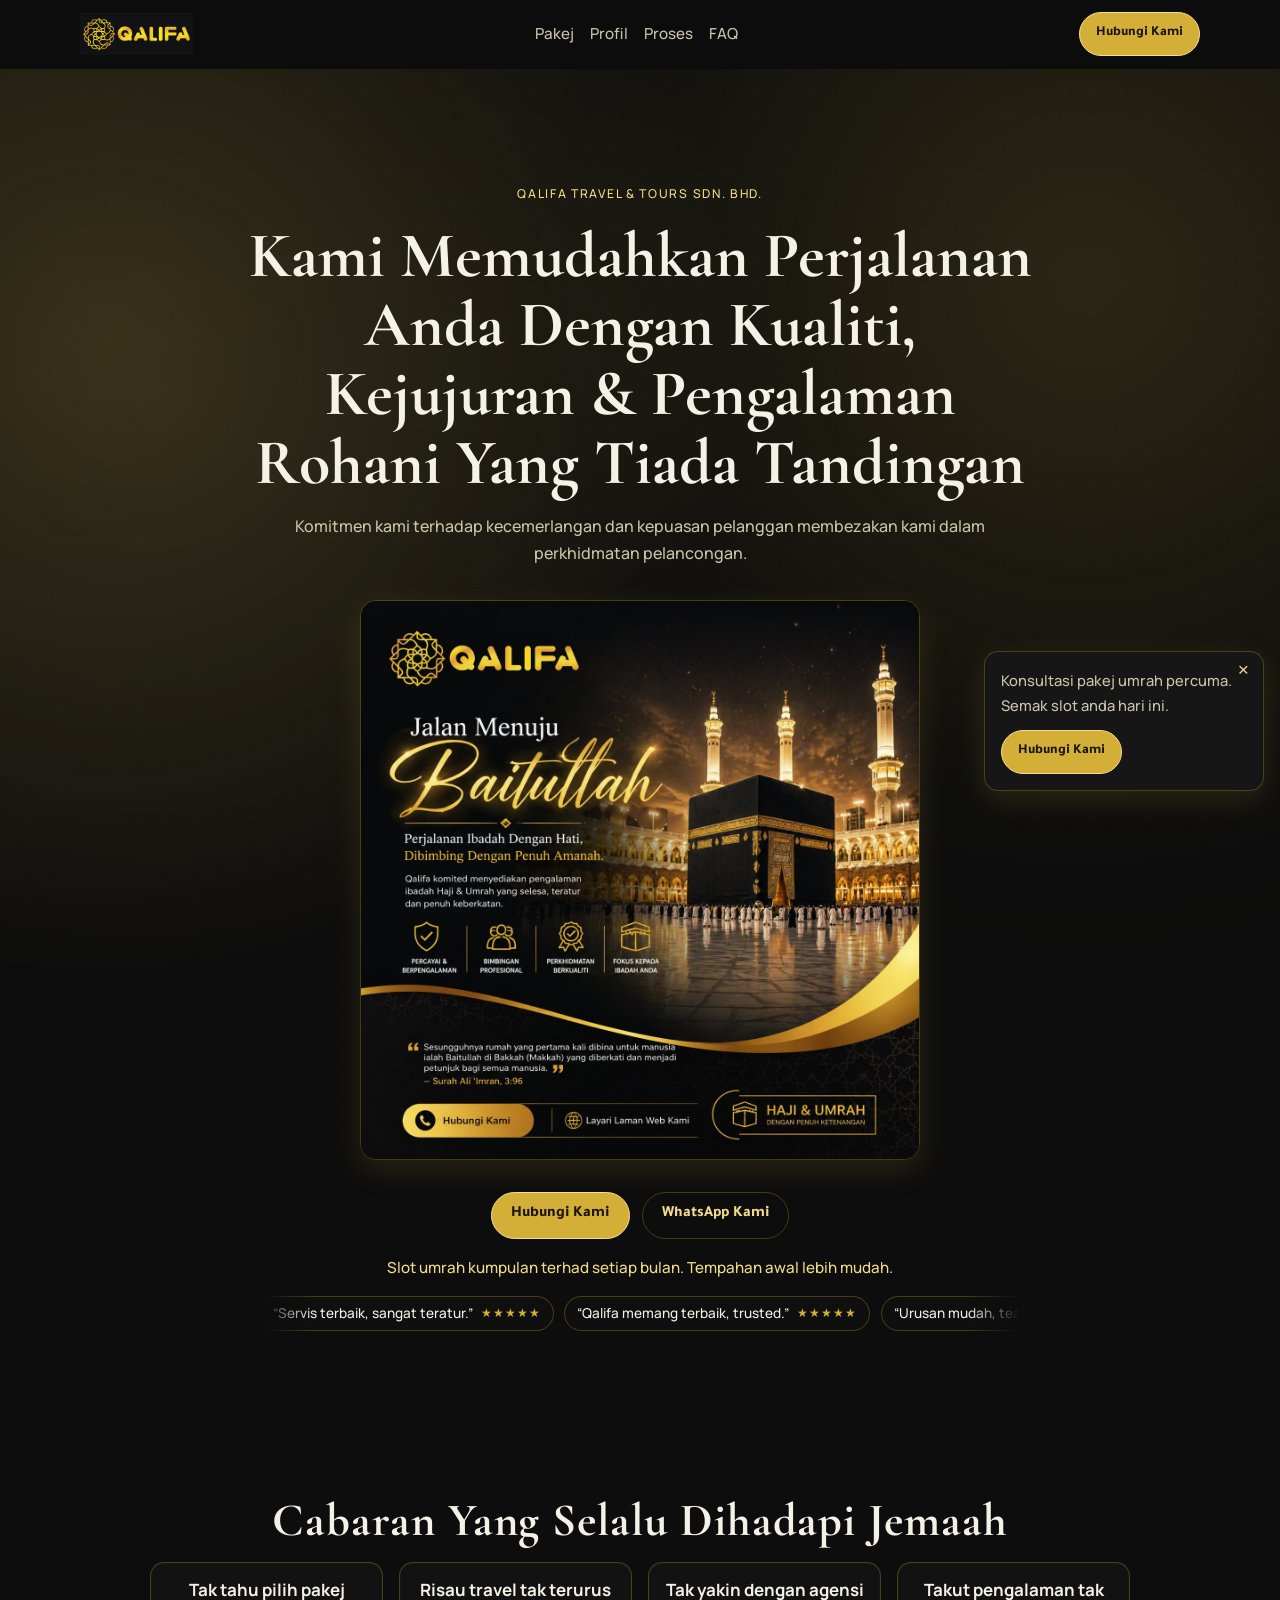
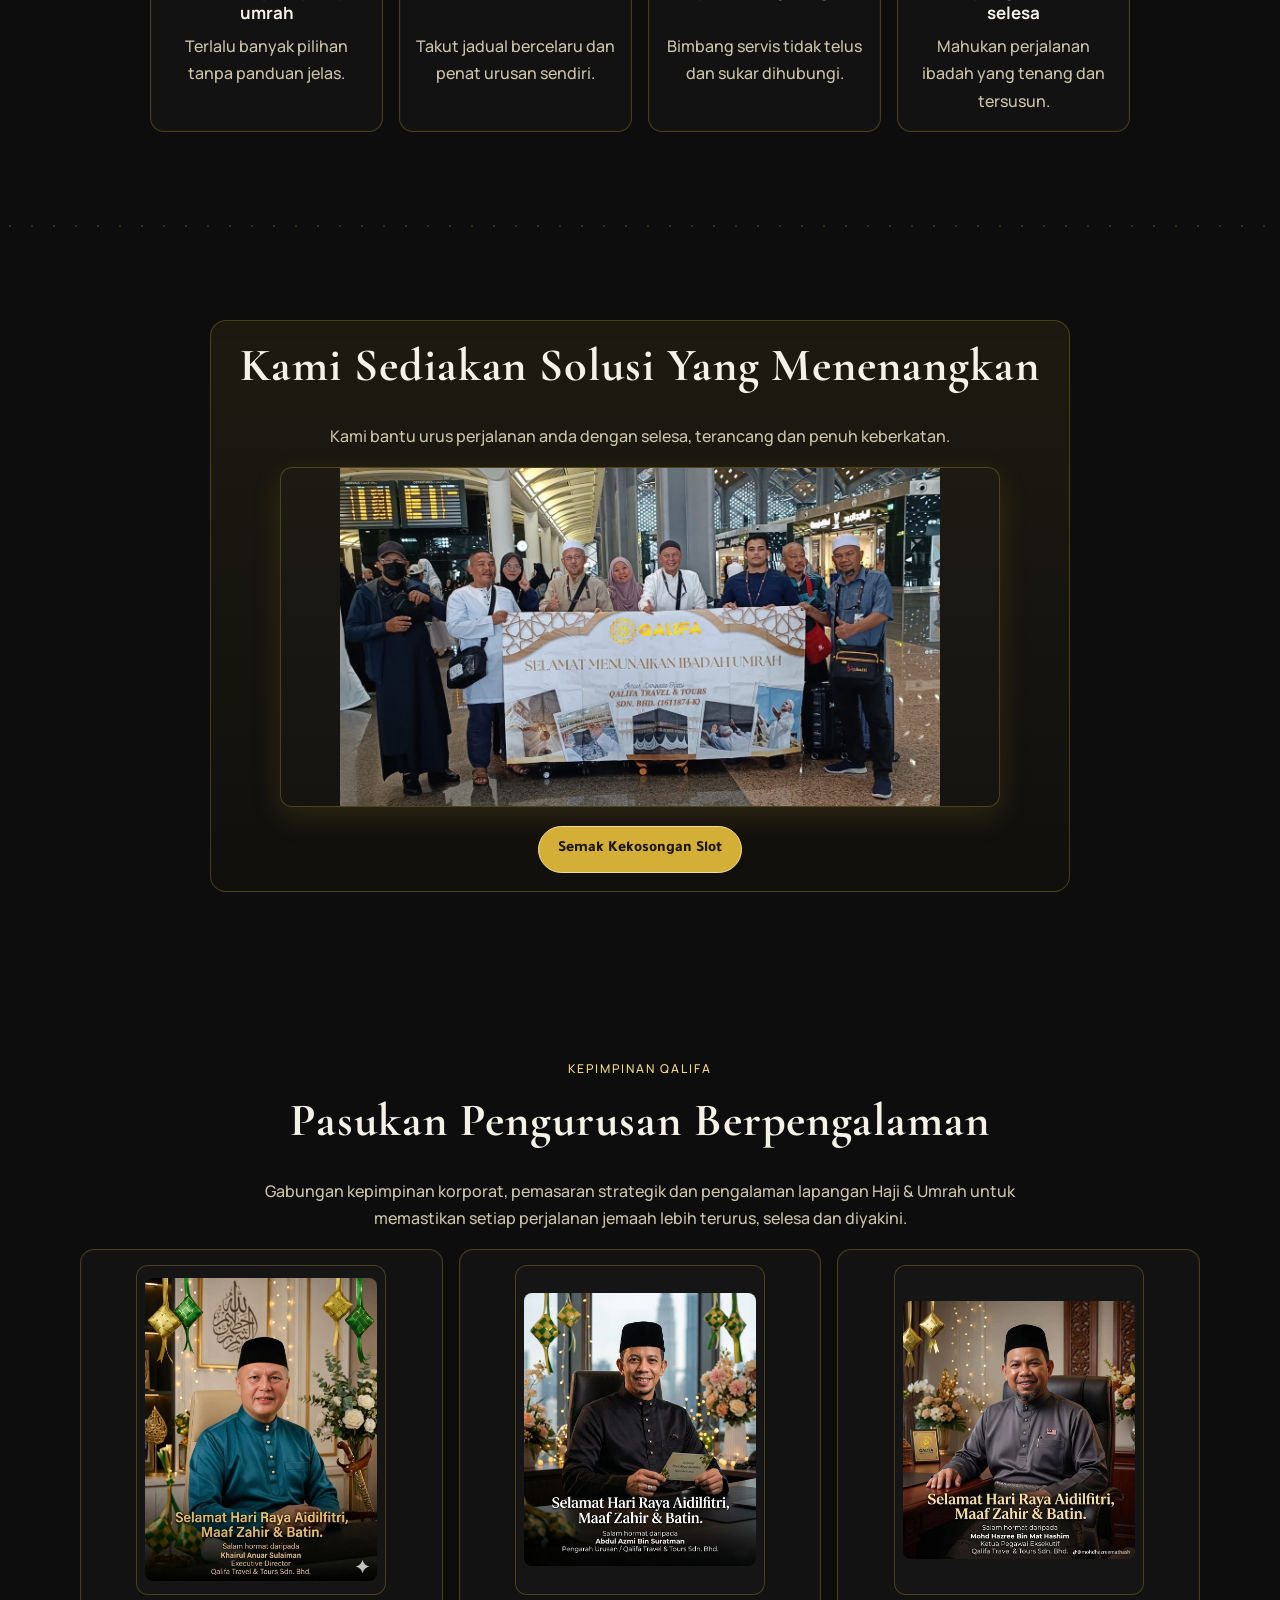
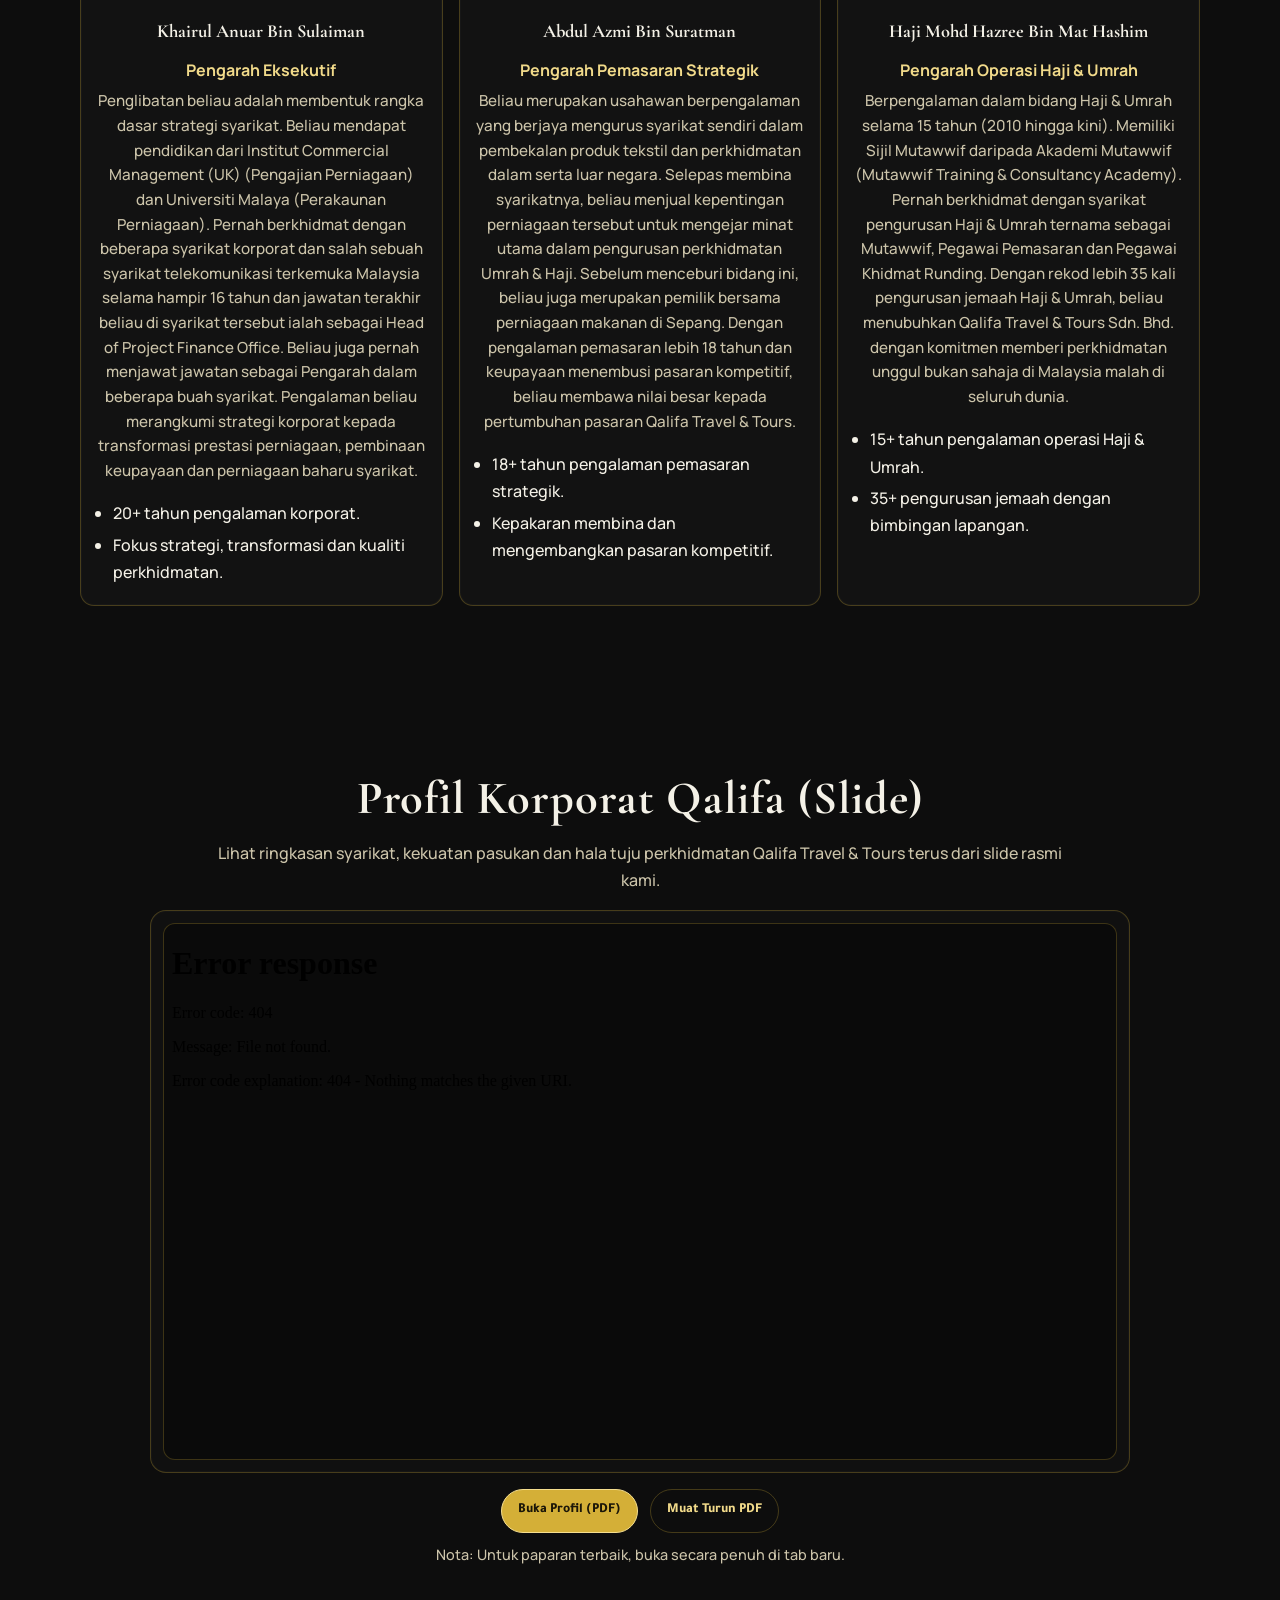
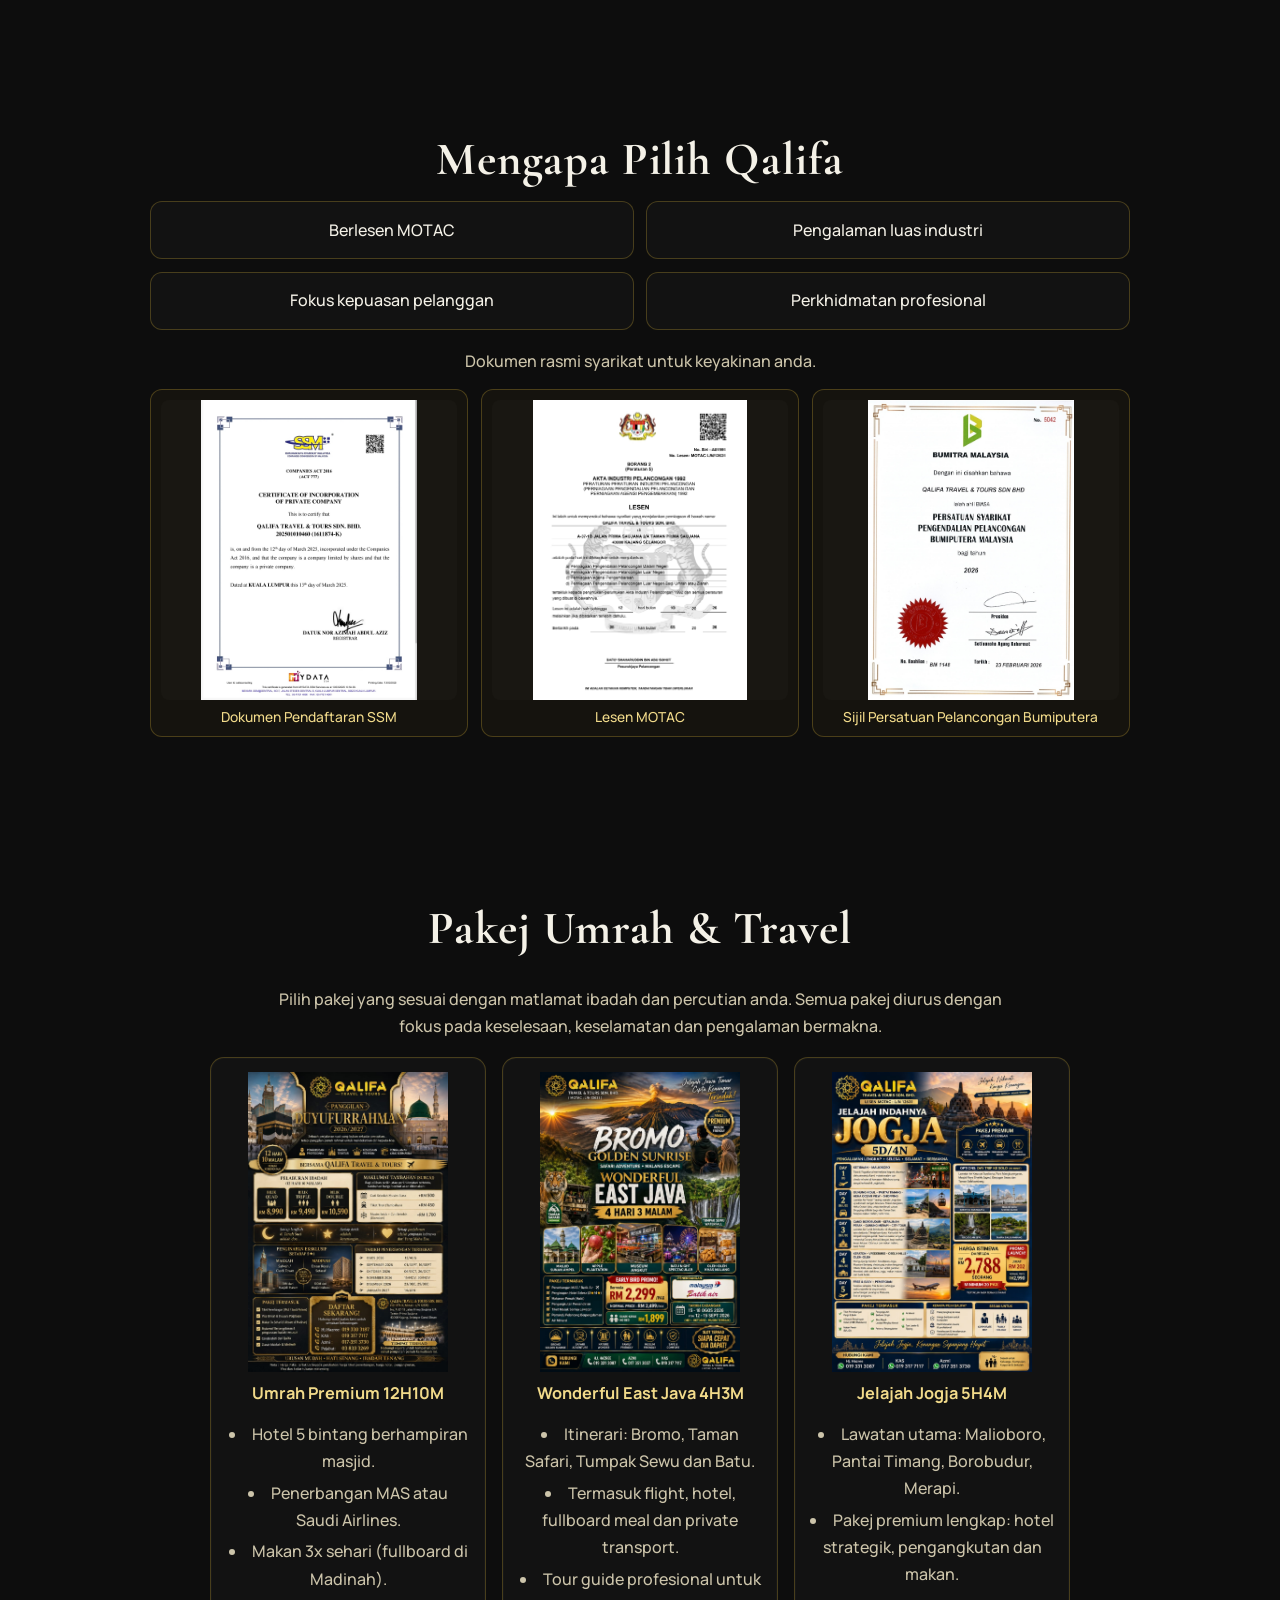
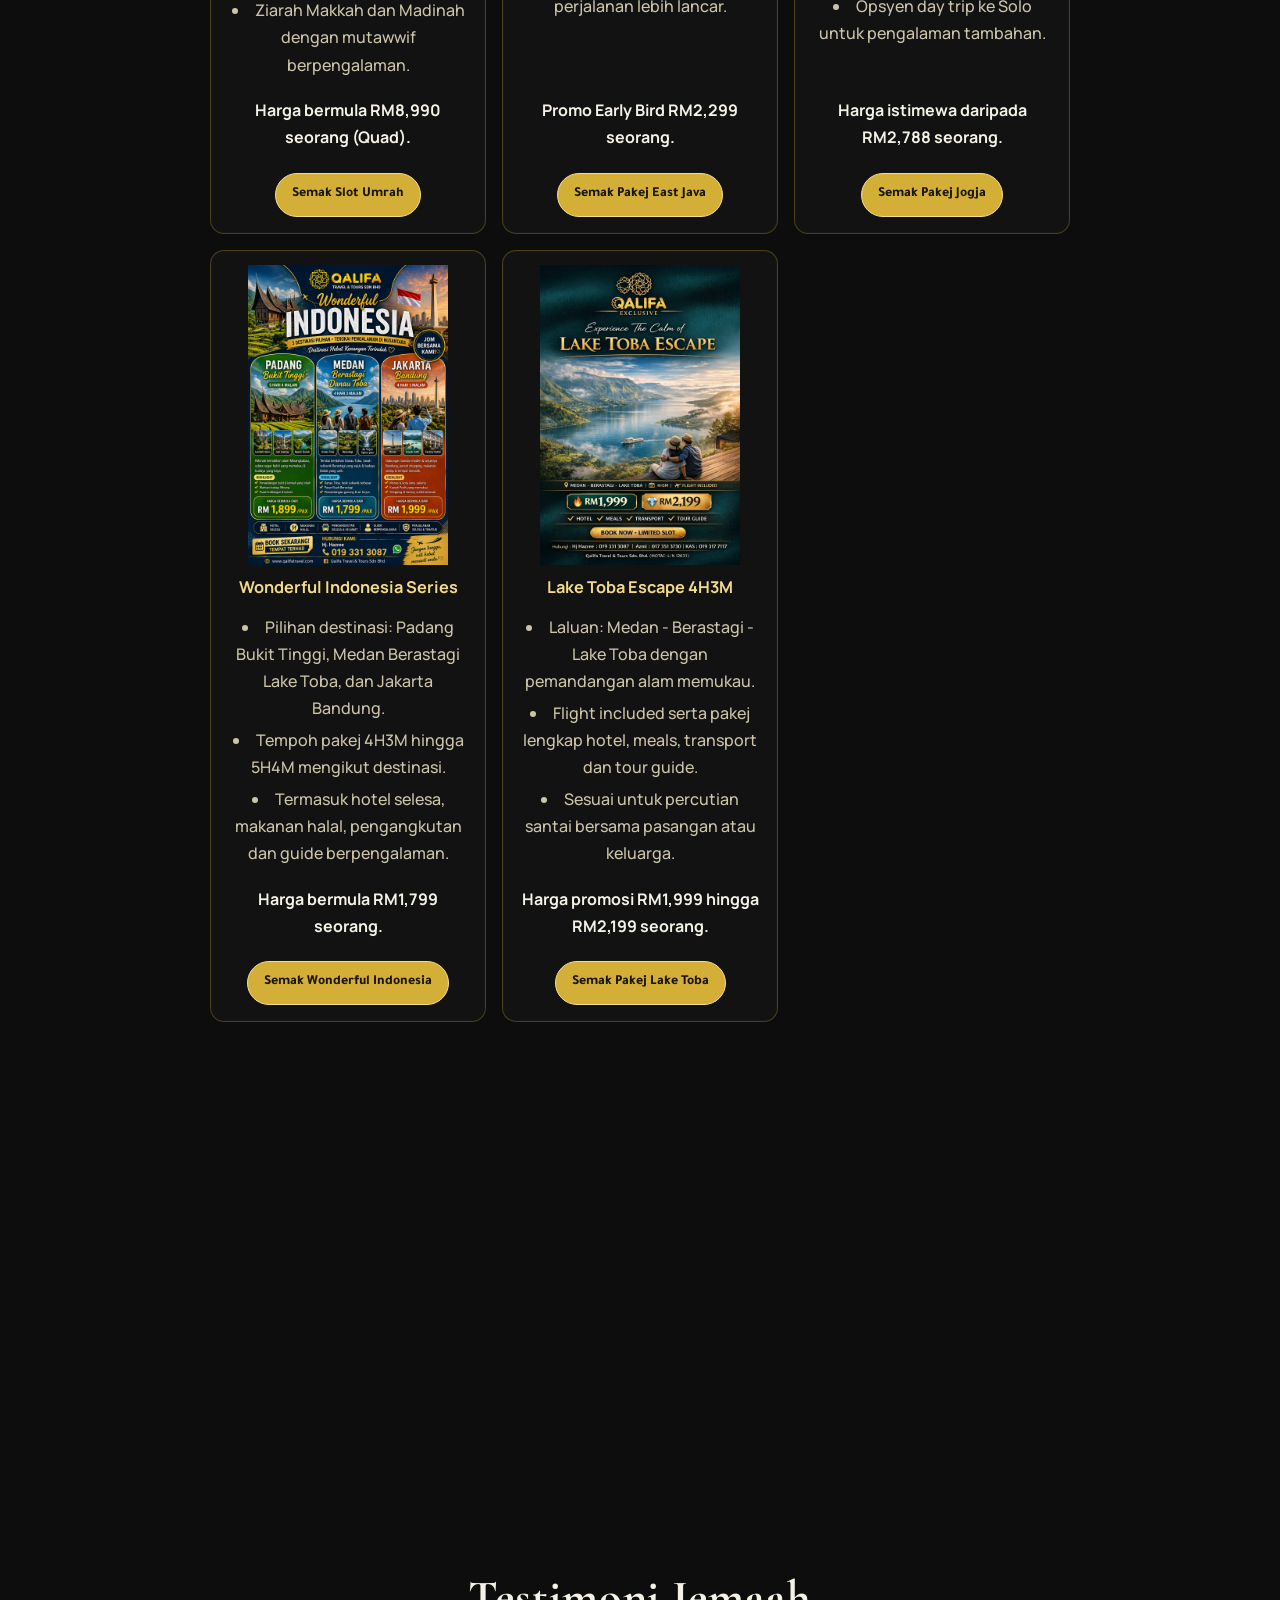
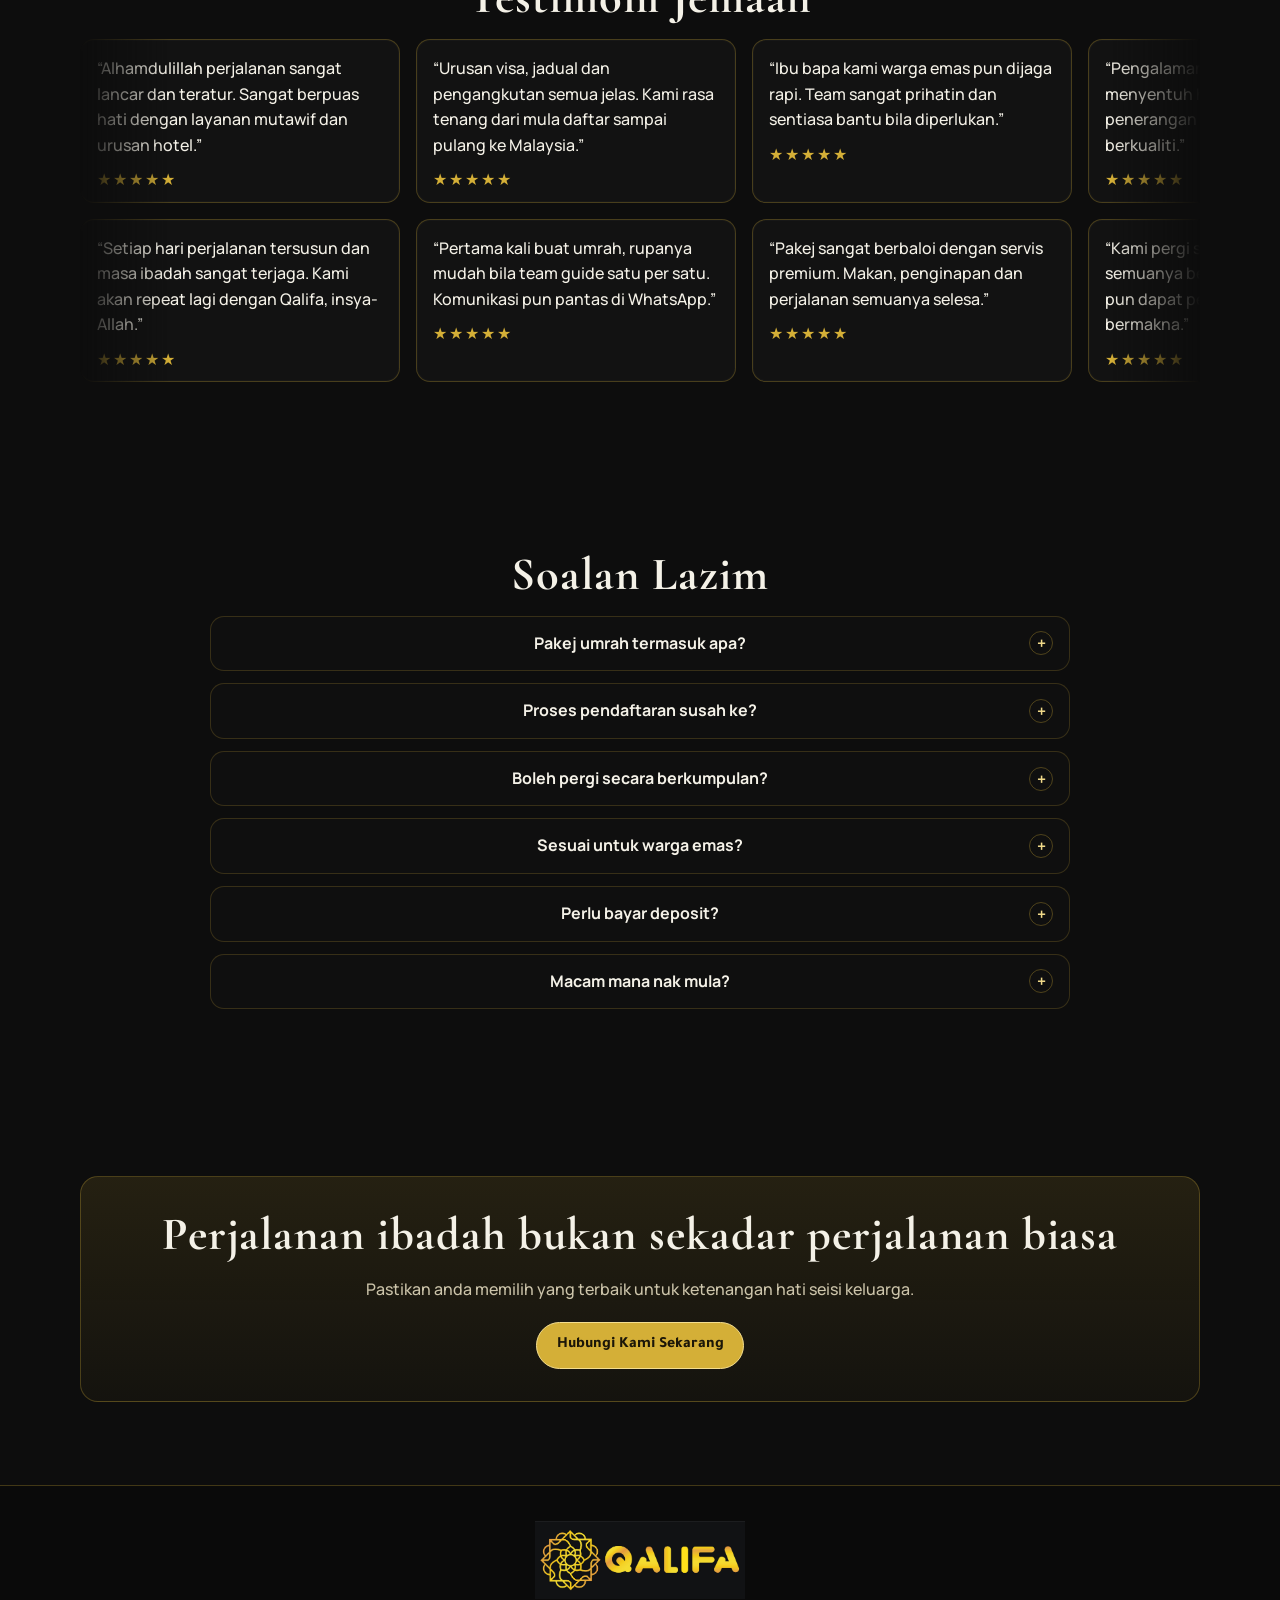
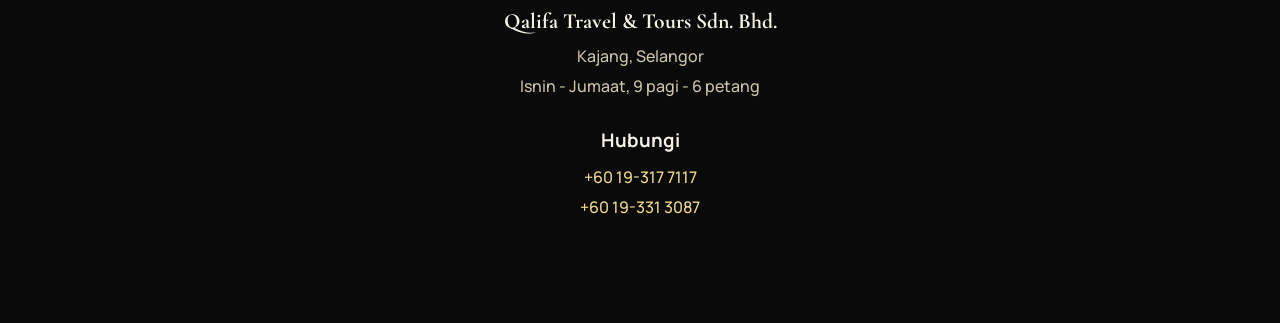
==== commit 9c0490e1: "update" ====
--- a/index.html
+++ b/index.html
@@ -27,6 +27,7 @@
       </a>
       <nav class="main-nav" id="main-nav" aria-label="Navigasi utama">
         <a href="#services">Pakej</a>
+        <a href="#presentation">Profil</a>
         <a href="#process">Proses</a>
         <a href="#faq">FAQ</a>
       </nav>
@@ -102,31 +103,73 @@
 
     <section id="about" class="section about">
       <div class="container section-center content-stack">
-        <p class="about-label">Individual Story</p>
-        <h2>Khairul Anuar Bin Sulaiman</h2>
-        <p class="about-role">Pengarah Eksekutif</p>
-        <p class="about-story">Penglibatan beliau adalah membentuk rangka dasar strategi syarikat. Beliau mendapat pendidikan dari Institut Commercial Management (UK) (Pengajian Perniagaan) dan Universiti Malaya (Perakaunan Perniagaan). Pernah berkhidmat dengan beberapa syarikat korporat dan salah sebuah syarikat telekomunikasi terkemuka Malaysia selama hampir 16 tahun dan jawatan terakhir beliau di syarikat tersebut ialah sebagai Head of Project Finance Office. Beliau juga pernah menjawat jawatan sebagai Pengarah dalam beberapa buah syarikat. Pengalaman beliau merangkumi strategi korporat kepada transformasi prestasi perniagaan, pembinaan keupayaan dan perniagaan baharu syarikat.</p>
-        <figure class="about-media media-center">
-          <img src="assets/about/CEWj2M3d0ssi9e40NPAfwy88awC0ju5MkOgZry5s.png" alt="Khairul Anuar Bin Sulaiman, Pengarah Eksekutif Qalifa Travel &amp; Tours" width="896" height="1170" loading="lazy">
-        </figure>
-        <div class="about-highlights">
-          <article class="about-item">
-            <h3>Individual Experience</h3>
-            <p>20 tahun pengalaman dalam perkhidmatan korporat.</p>
-          </article>
-          <article class="about-item">
-            <h3>Individual Main Expertise</h3>
-            <p>Strategi korporat kepada transformasi perniagaan.</p>
-          </article>
-          <article class="about-item">
-            <h3>Why Choose Individual</h3>
-            <p>Fokus kepada keberhasilan syarikat.</p>
-          </article>
-          <article class="about-item">
-            <h3>Individual Extra Notes</h3>
-            <p>Terlibat secara langsung menjaga kualiti perkhidmatan syarikat.</p>
-          </article>
-        </div>
+        <p class="about-label">Kepimpinan Qalifa</p>
+        <h2>Pasukan Pengurusan Berpengalaman</h2>
+        <p class="about-intro">Gabungan kepimpinan korporat, pemasaran strategik dan pengalaman lapangan Haji &amp; Umrah untuk memastikan setiap perjalanan jemaah lebih terurus, selesa dan diyakini.</p>
+        <div class="about-team">
+          <article class="about-profile">
+            <figure class="about-profile-media">
+              <img src="assets/about/CEWj2M3d0ssi9e40NPAfwy88awC0ju5MkOgZry5s.png" alt="Khairul Anuar Bin Sulaiman, Pengarah Eksekutif Qalifa Travel &amp; Tours" width="896" height="1170" loading="lazy">
+            </figure>
+            <div class="about-profile-body">
+              <h3>Khairul Anuar Bin Sulaiman</h3>
+              <p class="about-role">Pengarah Eksekutif</p>
+              <p class="about-story">Penglibatan beliau adalah membentuk rangka dasar strategi syarikat. Beliau mendapat pendidikan dari Institut Commercial Management (UK) (Pengajian Perniagaan) dan Universiti Malaya (Perakaunan Perniagaan). Pernah berkhidmat dengan beberapa syarikat korporat dan salah sebuah syarikat telekomunikasi terkemuka Malaysia selama hampir 16 tahun dan jawatan terakhir beliau di syarikat tersebut ialah sebagai Head of Project Finance Office. Beliau juga pernah menjawat jawatan sebagai Pengarah dalam beberapa buah syarikat. Pengalaman beliau merangkumi strategi korporat kepada transformasi prestasi perniagaan, pembinaan keupayaan dan perniagaan baharu syarikat.</p>
+              <ul class="about-points">
+                <li>20+ tahun pengalaman korporat.</li>
+                <li>Fokus strategi, transformasi dan kualiti perkhidmatan.</li>
+              </ul>
+            </div>
+          </article>
+
+          <article class="about-profile">
+            <figure class="about-profile-media">
+              <img src="assets/about/abdulazmi.jpeg" alt="Abdul Azmi Bin Suratman, kepimpinan pemasaran Qalifa Travel &amp; Tours" width="869" height="1024" loading="lazy">
+            </figure>
+            <div class="about-profile-body">
+              <h3>Abdul Azmi Bin Suratman</h3>
+              <p class="about-role">Pengarah Pemasaran Strategik</p>
+              <p class="about-story">Beliau merupakan usahawan berpengalaman yang berjaya mengurus syarikat sendiri dalam pembekalan produk tekstil dan perkhidmatan dalam serta luar negara. Selepas membina syarikatnya, beliau menjual kepentingan perniagaan tersebut untuk mengejar minat utama dalam pengurusan perkhidmatan Umrah &amp; Haji. Sebelum menceburi bidang ini, beliau juga merupakan pemilik bersama perniagaan makanan di Sepang. Dengan pengalaman pemasaran lebih 18 tahun dan keupayaan menembusi pasaran kompetitif, beliau membawa nilai besar kepada pertumbuhan pasaran Qalifa Travel &amp; Tours.</p>
+              <ul class="about-points">
+                <li>18+ tahun pengalaman pemasaran strategik.</li>
+                <li>Kepakaran membina dan mengembangkan pasaran kompetitif.</li>
+              </ul>
+            </div>
+          </article>
+
+          <article class="about-profile">
+            <figure class="about-profile-media">
+              <img src="assets/about/mohdazree.jpeg" alt="Haji Mohd Hazree Bin Mat Hashim, pakar pengurusan Haji dan Umrah" width="921" height="1024" loading="lazy">
+            </figure>
+            <div class="about-profile-body">
+              <h3>Haji Mohd Hazree Bin Mat Hashim</h3>
+              <p class="about-role">Pengarah Operasi Haji &amp; Umrah</p>
+              <p class="about-story">Berpengalaman dalam bidang Haji &amp; Umrah selama 15 tahun (2010 hingga kini). Memiliki Sijil Mutawwif daripada Akademi Mutawwif (Mutawwif Training &amp; Consultancy Academy). Pernah berkhidmat dengan syarikat pengurusan Haji &amp; Umrah ternama sebagai Mutawwif, Pegawai Pemasaran dan Pegawai Khidmat Runding. Dengan rekod lebih 35 kali pengurusan jemaah Haji &amp; Umrah, beliau menubuhkan Qalifa Travel &amp; Tours Sdn. Bhd. dengan komitmen memberi perkhidmatan unggul bukan sahaja di Malaysia malah di seluruh dunia.</p>
+              <ul class="about-points">
+                <li>15+ tahun pengalaman operasi Haji &amp; Umrah.</li>
+                <li>35+ pengurusan jemaah dengan bimbingan lapangan.</li>
+              </ul>
+            </div>
+          </article>
+        </div>
+      </div>
+    </section>
+
+    <section id="presentation" class="section presentation">
+      <div class="container section-center">
+        <h2>Profil Korporat Qalifa (Slide)</h2>
+        <p class="section-copy presentation-copy">Lihat ringkasan syarikat, kekuatan pasukan dan hala tuju perkhidmatan Qalifa Travel &amp; Tours terus dari slide rasmi kami.</p>
+        <div class="deck-wrap">
+          <iframe id="deck-frame" class="deck-frame" title="Slide pembentangan Qalifa Travel & Tours" loading="lazy" src="assets/present/Qalifa%20Presentation_20250601_205728_0000.pdf#zoom=page-width&view=FitH"></iframe>
+          <div id="deck-fallback" class="deck-fallback" hidden>
+            <p>Jika preview tidak dipaparkan, sila gunakan butang di bawah untuk buka dokumen penuh.</p>
+          </div>
+        </div>
+        <div class="deck-actions">
+          <a id="deck-open" class="btn btn-sm" href="assets/present/Qalifa%20Presentation_20250601_205728_0000.pdf" target="_blank" rel="noopener noreferrer">Buka Profil (PDF)</a>
+          <a id="deck-download" class="btn btn-sm btn-ghost" href="assets/present/Qalifa%20Presentation_20250601_205728_0000.pdf" target="_blank" rel="noopener noreferrer" download>Muat Turun PDF</a>
+        </div>
+        <p class="deck-note">Nota: Untuk paparan terbaik, buka secara penuh di tab baru.</p>
       </div>
     </section>
 
--- a/styles.css
+++ b/styles.css
@@ -8,7 +8,8 @@
 .problem .card-grid{display:grid;gap:1rem;align-items:stretch;grid-template-columns:repeat(2,minmax(0,1fr))}.card{height:100%;display:flex;flex-direction:column;justify-content:flex-start;background:var(--bg-soft);border:1px solid var(--line);padding:1rem;border-radius:14px;box-shadow:inset 0 0 0 1px rgba(255,255,255,.02);text-align:center}.card h3{margin:0 0 .35rem;font-size:1.06rem;line-height:1.35;min-height:2.85em}.card p{margin:0;color:var(--muted)}
 .divider{height:22px;background-image:radial-gradient(circle at 10px 11px,var(--line) 1.4px,transparent 1.5px);background-size:22px 22px;opacity:.7}
 .solution{text-align:center}.solution-card{max-width:860px;margin-inline:auto;display:flex;flex-direction:column;align-items:center;gap:1rem;border:1px solid var(--line);border-radius:16px;padding:1.2rem 1rem 1.15rem;background:linear-gradient(180deg,rgba(212,175,55,.08),rgba(212,175,55,.02))}.solution-card .section-copy{margin:0}.solution-media{width:100%;max-width:720px;margin:0}.solution-media img{width:100%;height:auto;max-height:340px;object-fit:contain;border:1px solid var(--line);border-radius:12px;background:rgba(255,255,255,.015);box-shadow:var(--shadow)}.solution-card .btn{margin-top:.2rem}
-.about .content-stack{max-width:980px}.services .content-stack{max-width:860px}.services .content-stack p{margin:0}.about-label{margin:0;color:var(--gold-soft);letter-spacing:.16em;text-transform:uppercase;font-size:.76rem}.about-role{margin:0;color:var(--gold-soft);font-weight:700}.about-story{margin:0;max-width:860px;color:var(--muted)}.about-highlights{display:grid;gap:.8rem;width:100%;max-width:900px;grid-template-columns:repeat(2,minmax(0,1fr));align-items:stretch}.about-item{height:100%;display:flex;flex-direction:column;justify-content:flex-start;border:1px solid var(--line);background:rgba(212,175,55,.05);border-radius:12px;padding:.85rem .95rem;text-align:center}.about-item h3{margin:0 0 .28rem;font:700 .98rem/1.35 var(--body);color:var(--gold-soft);min-height:2.6em}.about-item p{margin:0;color:var(--text);font-size:.95rem;line-height:1.55}.about-media{width:100%;max-width:360px;margin-inline:auto}.about-media img{max-height:460px;object-fit:contain;background:rgba(255,255,255,.015);padding:.35rem}
+.about .content-stack{max-width:1120px}.services .content-stack{max-width:860px}.services .content-stack p{margin:0}.about-label{margin:0;color:var(--gold-soft);letter-spacing:.16em;text-transform:uppercase;font-size:.76rem}.about-intro{margin:0;max-width:860px;color:var(--muted)}.about-team{width:100%;display:flex;gap:1rem;overflow-x:auto;overscroll-behavior-x:contain;scroll-snap-type:x mandatory;-webkit-overflow-scrolling:touch;padding:0 .1rem .25rem;align-items:stretch}.about-team::-webkit-scrollbar{height:6px}.about-team::-webkit-scrollbar-thumb{background:rgba(212,175,55,.35);border-radius:999px}.about-profile{display:flex;flex-direction:column;gap:.9rem;background:var(--bg-soft);border:1px solid var(--line);border-radius:14px;padding:.95rem;text-align:center;box-shadow:inset 0 0 0 1px rgba(255,255,255,.02);height:100%;flex:0 0 86%;scroll-snap-align:center;scroll-snap-stop:always}.about-profile-media{margin:0 auto;width:100%;max-width:250px;height:330px;display:flex;align-items:center;justify-content:center;padding:.5rem;border:1px solid var(--line);border-radius:12px;background:rgba(255,255,255,.015)}.about-profile-media img{width:auto;height:auto;max-width:100%;max-height:100%;object-fit:contain;border-radius:8px}.about-profile-body{display:flex;flex-direction:column;align-items:center;gap:.15rem;flex:1;width:100%}.about-profile-body h3{margin:0;font:700 1.15rem/1.25 var(--headline);color:var(--text);text-align:center;min-height:2.45em;display:flex;align-items:center;justify-content:center}.about-role{margin:0;color:var(--gold-soft);font-weight:700;text-align:center;min-height:1.5em;display:flex;align-items:center;justify-content:center}.about-profile p{max-width:none}.about-story{margin:.2rem 0 0;color:var(--muted);font-size:.95rem;line-height:1.62;text-align:center}.about-points{margin:.65rem 0 0;padding-left:1.05rem;color:var(--text);text-align:left;align-self:stretch}.about-points li{margin:.26rem 0}
+.presentation .container{text-align:center}.presentation-copy{max-width:860px;margin-inline:auto}.deck-wrap{max-width:980px;margin:1rem auto 0;border:1px solid var(--line);border-radius:16px;padding:.75rem;background:rgba(18,18,18,.86);box-shadow:inset 0 0 0 1px rgba(255,255,255,.02)}.deck-frame{display:block;width:100%;aspect-ratio:16/9;border:1px solid rgba(212,175,55,.25);border-radius:12px;background:#0a0a0a}.deck-fallback{margin-top:.75rem;border:1px solid rgba(212,175,55,.22);border-radius:10px;background:rgba(212,175,55,.06);padding:.7rem .8rem}.deck-fallback p{margin:0;color:var(--muted)}.deck-actions{display:flex;justify-content:center;flex-wrap:wrap;gap:.7rem;margin-top:1rem}.deck-note{margin:.65rem 0 0;color:var(--muted);font-size:.9rem}
 .services-intro{margin:0;max-width:820px;color:var(--muted)}.package-grid{width:100%;max-width:1020px;display:flex;gap:1rem;overflow-x:auto;overscroll-behavior-x:contain;scroll-snap-type:x mandatory;-webkit-overflow-scrolling:touch;padding:0 .1rem .25rem}.package-grid::-webkit-scrollbar{height:6px}.package-grid::-webkit-scrollbar-thumb{background:rgba(212,175,55,.35);border-radius:999px}.package-card{height:100%;display:flex;flex-direction:column;align-items:center;gap:.72rem;text-align:center;background:var(--bg-soft);border:1px solid var(--line);border-radius:14px;padding:.9rem .9rem 1rem;box-shadow:inset 0 0 0 1px rgba(255,255,255,.02);flex:0 0 86%;scroll-snap-align:center;scroll-snap-stop:always}.package-media{margin:0;width:100%}.package-media img{width:100%;height:auto;max-height:300px;object-fit:contain;border-radius:10px;border:0;background:transparent}.package-tag{margin:0;font:700 1.02rem/1.3 var(--body);color:var(--gold-soft);text-align:center}.package-list{margin:0;color:var(--muted);text-align:center;list-style-position:inside;padding-left:0;flex:1}.package-list li{margin:.28rem 0}.package-price{margin:0;color:var(--text);font-weight:700;text-align:center;padding-top:.15rem}.package-card .btn{margin-top:.6rem;align-self:center}
 .problem .container,.usp .container,.process .container,.faq .container,.testimoni .container{text-align:center}.problem .card-grid,.usp-list,.steps,.faq-list{max-width:980px;margin-inline:auto}.usp-list{display:grid;gap:.8rem;grid-template-columns:repeat(2,minmax(0,1fr))}.usp-item{display:flex;align-items:center;justify-content:center;background:var(--bg-soft);border:1px solid var(--line);padding:.9rem .95rem;border-radius:12px;text-align:center}.usp-item p{margin:0}
 .usp-cert-wrap{margin-top:1.15rem}.usp-cert-lead{margin:0 0 .85rem;color:var(--muted)}.usp-cert-grid{display:flex;gap:.8rem;max-width:980px;margin-inline:auto;overflow-x:auto;overscroll-behavior-x:contain;scroll-snap-type:x mandatory;-webkit-overflow-scrolling:touch;padding:0 .1rem .25rem}.usp-cert-grid::-webkit-scrollbar{height:6px}.usp-cert-grid::-webkit-scrollbar-thumb{background:rgba(212,175,55,.35);border-radius:999px}.usp-cert-card{margin:0;flex:0 0 84%;scroll-snap-align:center;scroll-snap-stop:always;border:1px solid var(--line);border-radius:12px;background:rgba(212,175,55,.04);padding:.65rem .65rem .6rem}.usp-cert-card img{width:100%;height:auto;max-height:300px;object-fit:contain;border-radius:8px;background:rgba(255,255,255,.015)}.usp-cert-card figcaption{margin-top:.45rem;color:var(--gold-soft);font-size:.86rem;line-height:1.35}
@@ -24,7 +25,7 @@
 @keyframes heroPatternDrift{0%{transform:translate3d(0,0,0)}50%{transform:translate3d(-24px,-18px,0)}100%{transform:translate3d(-48px,-36px,0)}}@keyframes heroGlowFloat{0%{transform:translate3d(0,0,0) scale(1)}100%{transform:translate3d(10px,-12px,0) scale(1.05)}}
 @keyframes heroFeedbackMove{from{transform:translateX(0)}to{transform:translateX(calc(-50% - .325rem))}}
 @keyframes testiLeft{from{transform:translateX(0)}to{transform:translateX(calc(-50% - .5rem))}}@keyframes testiRight{from{transform:translateX(calc(-50% - .5rem))}to{transform:translateX(0)}}
-@media (min-width:700px){.main-nav{display:flex}.nav-toggle{display:none}.header-cta{display:inline-flex}.problem .card-grid{grid-template-columns:repeat(2,minmax(0,1fr))}.about-highlights{grid-template-columns:repeat(2,minmax(0,1fr))}.usp-list{grid-template-columns:repeat(2,minmax(0,1fr))}.usp-cert-grid{display:grid;overflow:visible;scroll-snap-type:none;grid-template-columns:repeat(2,minmax(0,1fr));padding:0}.usp-cert-card{flex:initial;scroll-snap-align:unset;scroll-snap-stop:normal}.package-grid{display:grid;overflow:visible;scroll-snap-type:none;grid-template-columns:repeat(2,minmax(0,1fr));padding:0}.package-card{flex:initial;scroll-snap-align:unset;scroll-snap-stop:normal}.steps{grid-template-columns:repeat(2,minmax(0,1fr))}.steps li:last-child::after{display:block}.steps li:nth-last-child(-n+2)::after{display:none}.sticky-cta{display:none}}
-@media (min-width:980px){.section{padding:5.2rem 0}.hero{padding:7.2rem 0 5.1rem}.problem .card-grid{grid-template-columns:repeat(4,minmax(0,1fr))}.usp-cert-grid{grid-template-columns:repeat(3,minmax(0,1fr))}.package-grid{grid-template-columns:repeat(3,minmax(0,1fr))}.steps{grid-template-columns:repeat(4,minmax(0,1fr));gap:1rem}.steps li{padding:3.2rem .9rem .95rem;justify-content:center;text-align:center;min-height:150px}.steps li::before{left:50%;top:1rem;transform:translateX(-50%)}.steps li::after{top:1.75rem;left:calc(100% + 1px);width:1rem;height:2px;background:linear-gradient(90deg,rgba(212,175,55,.45),rgba(212,175,55,0))}.steps li:nth-last-child(-n+1)::after{display:none}.scroll-popup{bottom:6.8rem}}
-@media (max-width:460px){.problem .card-grid{gap:.75rem}.card{padding:.85rem}.card h3{font-size:1rem;min-height:3.05em}.card p{font-size:.92rem;line-height:1.55}.about-highlights{gap:.6rem}.about-item{padding:.68rem .62rem;border-radius:10px}.about-item h3{font-size:.84rem;line-height:1.3}.about-item p{font-size:.8rem;line-height:1.42}}
+@media (min-width:700px){.main-nav{display:flex}.nav-toggle{display:none}.header-cta{display:inline-flex}.problem .card-grid{grid-template-columns:repeat(2,minmax(0,1fr))}.about-team{display:grid;overflow:visible;scroll-snap-type:none;grid-template-columns:repeat(2,minmax(0,1fr));padding:0}.about-profile{flex:initial;scroll-snap-align:unset;scroll-snap-stop:normal}.usp-list{grid-template-columns:repeat(2,minmax(0,1fr))}.usp-cert-grid{display:grid;overflow:visible;scroll-snap-type:none;grid-template-columns:repeat(2,minmax(0,1fr));padding:0}.usp-cert-card{flex:initial;scroll-snap-align:unset;scroll-snap-stop:normal}.package-grid{display:grid;overflow:visible;scroll-snap-type:none;grid-template-columns:repeat(2,minmax(0,1fr));padding:0}.package-card{flex:initial;scroll-snap-align:unset;scroll-snap-stop:normal}.steps{grid-template-columns:repeat(2,minmax(0,1fr))}.steps li:last-child::after{display:block}.steps li:nth-last-child(-n+2)::after{display:none}.sticky-cta{display:none}}
+@media (min-width:980px){.section{padding:5.2rem 0}.hero{padding:7.2rem 0 5.1rem}.problem .card-grid{grid-template-columns:repeat(4,minmax(0,1fr))}.about-team{grid-template-columns:repeat(3,minmax(0,1fr))}.usp-cert-grid{grid-template-columns:repeat(3,minmax(0,1fr))}.package-grid{grid-template-columns:repeat(3,minmax(0,1fr))}.steps{grid-template-columns:repeat(4,minmax(0,1fr));gap:1rem}.steps li{padding:3.2rem .9rem .95rem;justify-content:center;text-align:center;min-height:150px}.steps li::before{left:50%;top:1rem;transform:translateX(-50%)}.steps li::after{top:1.75rem;left:calc(100% + 1px);width:1rem;height:2px;background:linear-gradient(90deg,rgba(212,175,55,.45),rgba(212,175,55,0))}.steps li:nth-last-child(-n+1)::after{display:none}.scroll-popup{bottom:6.8rem}}
+@media (max-width:460px){.problem .card-grid{gap:.75rem}.card{padding:.85rem}.card h3{font-size:1rem;min-height:3.05em}.card p{font-size:.92rem;line-height:1.55}.about-profile{padding:.72rem}.about-profile-body h3{font-size:1.02rem}.about-story{font-size:.88rem;line-height:1.54}.about-points li{font-size:.86rem}.deck-wrap{padding:.5rem}.deck-frame{aspect-ratio:auto;height:72vh;min-height:460px;border-radius:10px}}
 @media (prefers-reduced-motion:reduce){html{scroll-behavior:auto}.btn,.faq-panel,.section.reveal{transition:none!important;animation:none!important}.hero-bg::before,.hero-bg::after,.move-left,.move-right,.hero-feedback-track{animation:none!important}}
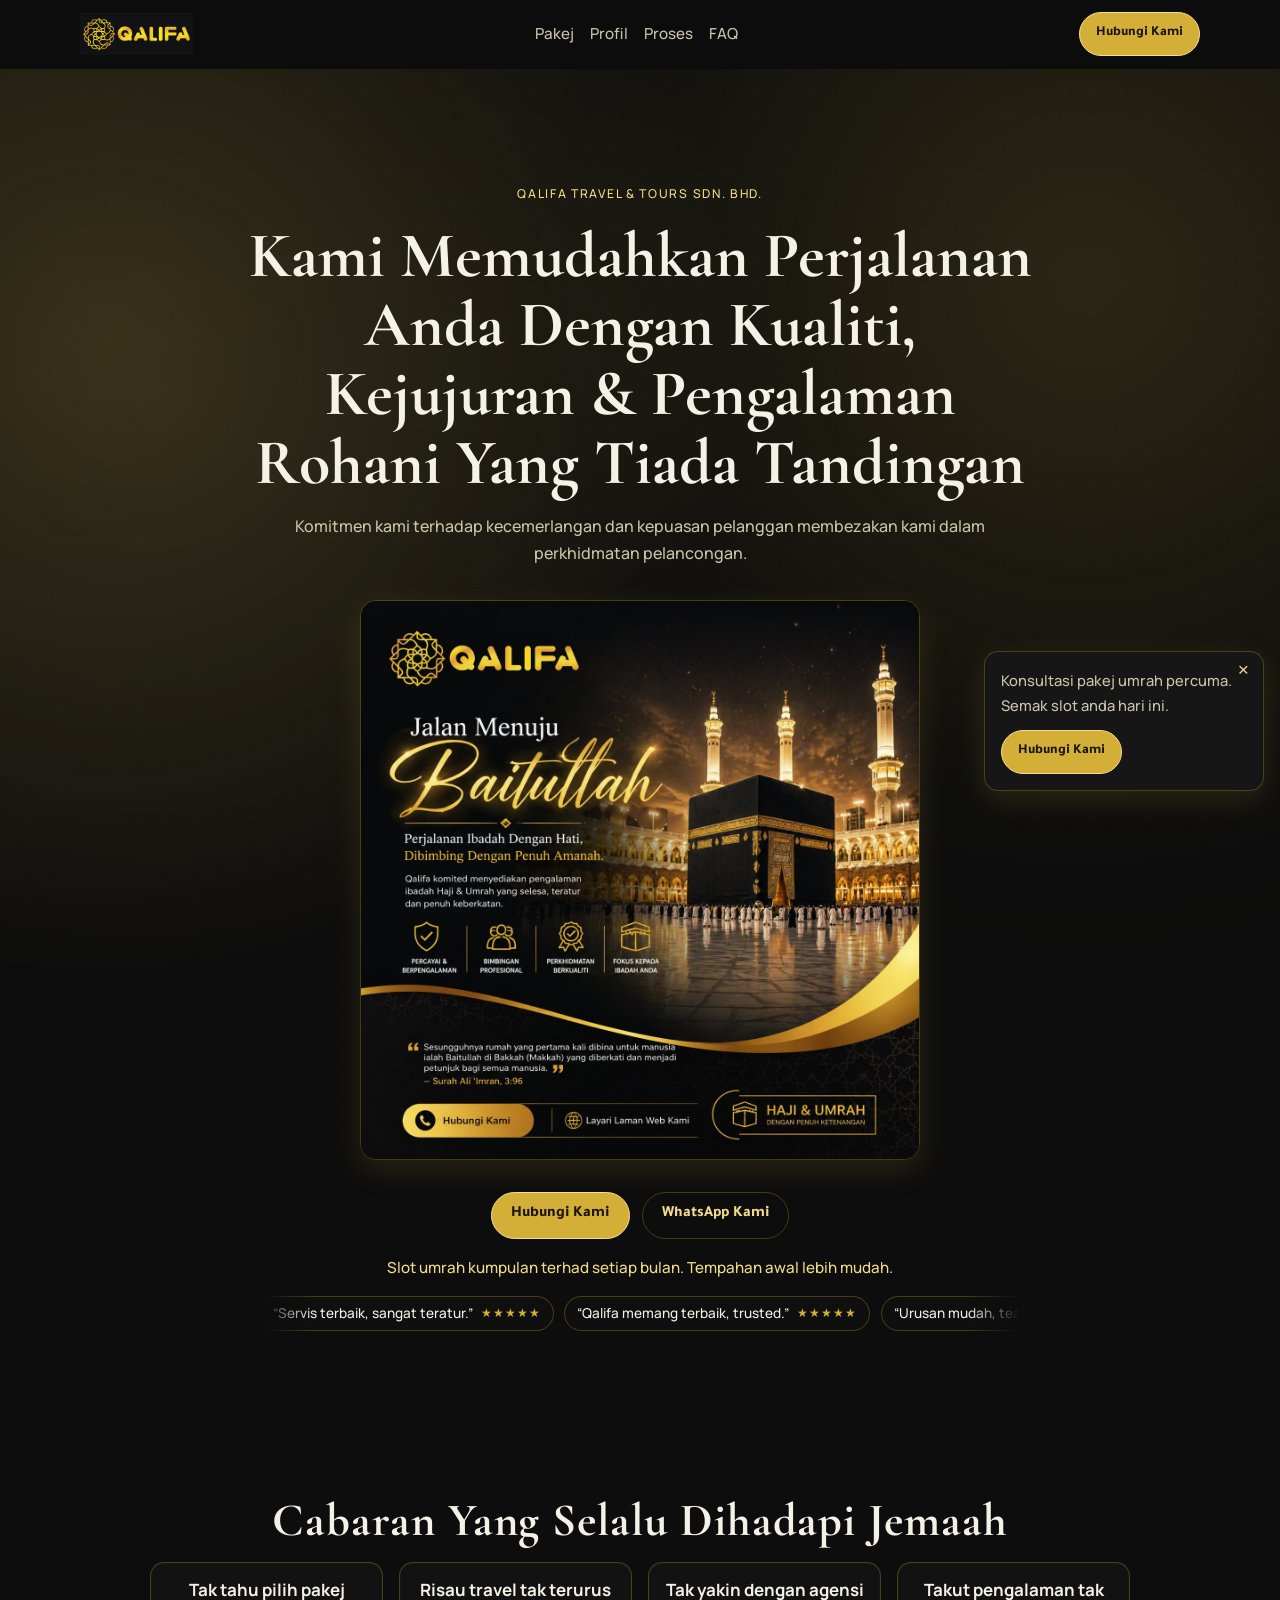
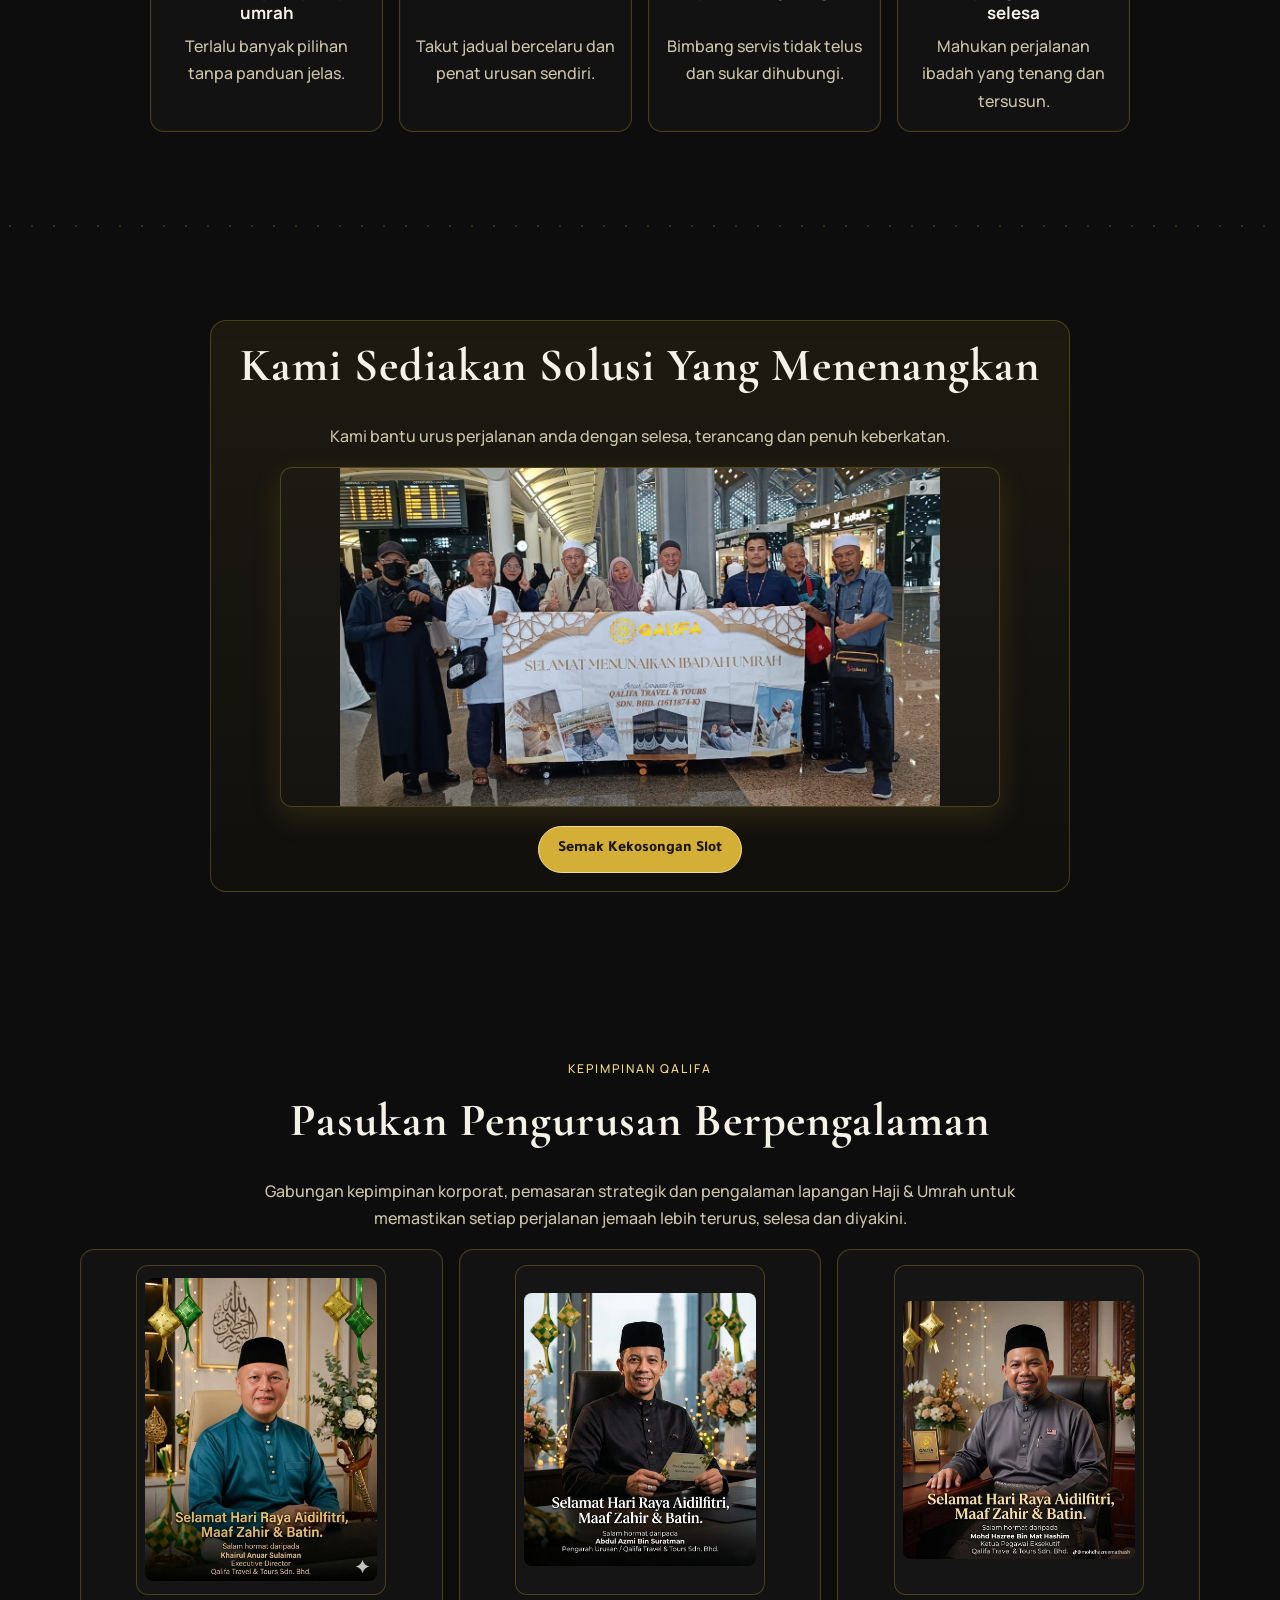
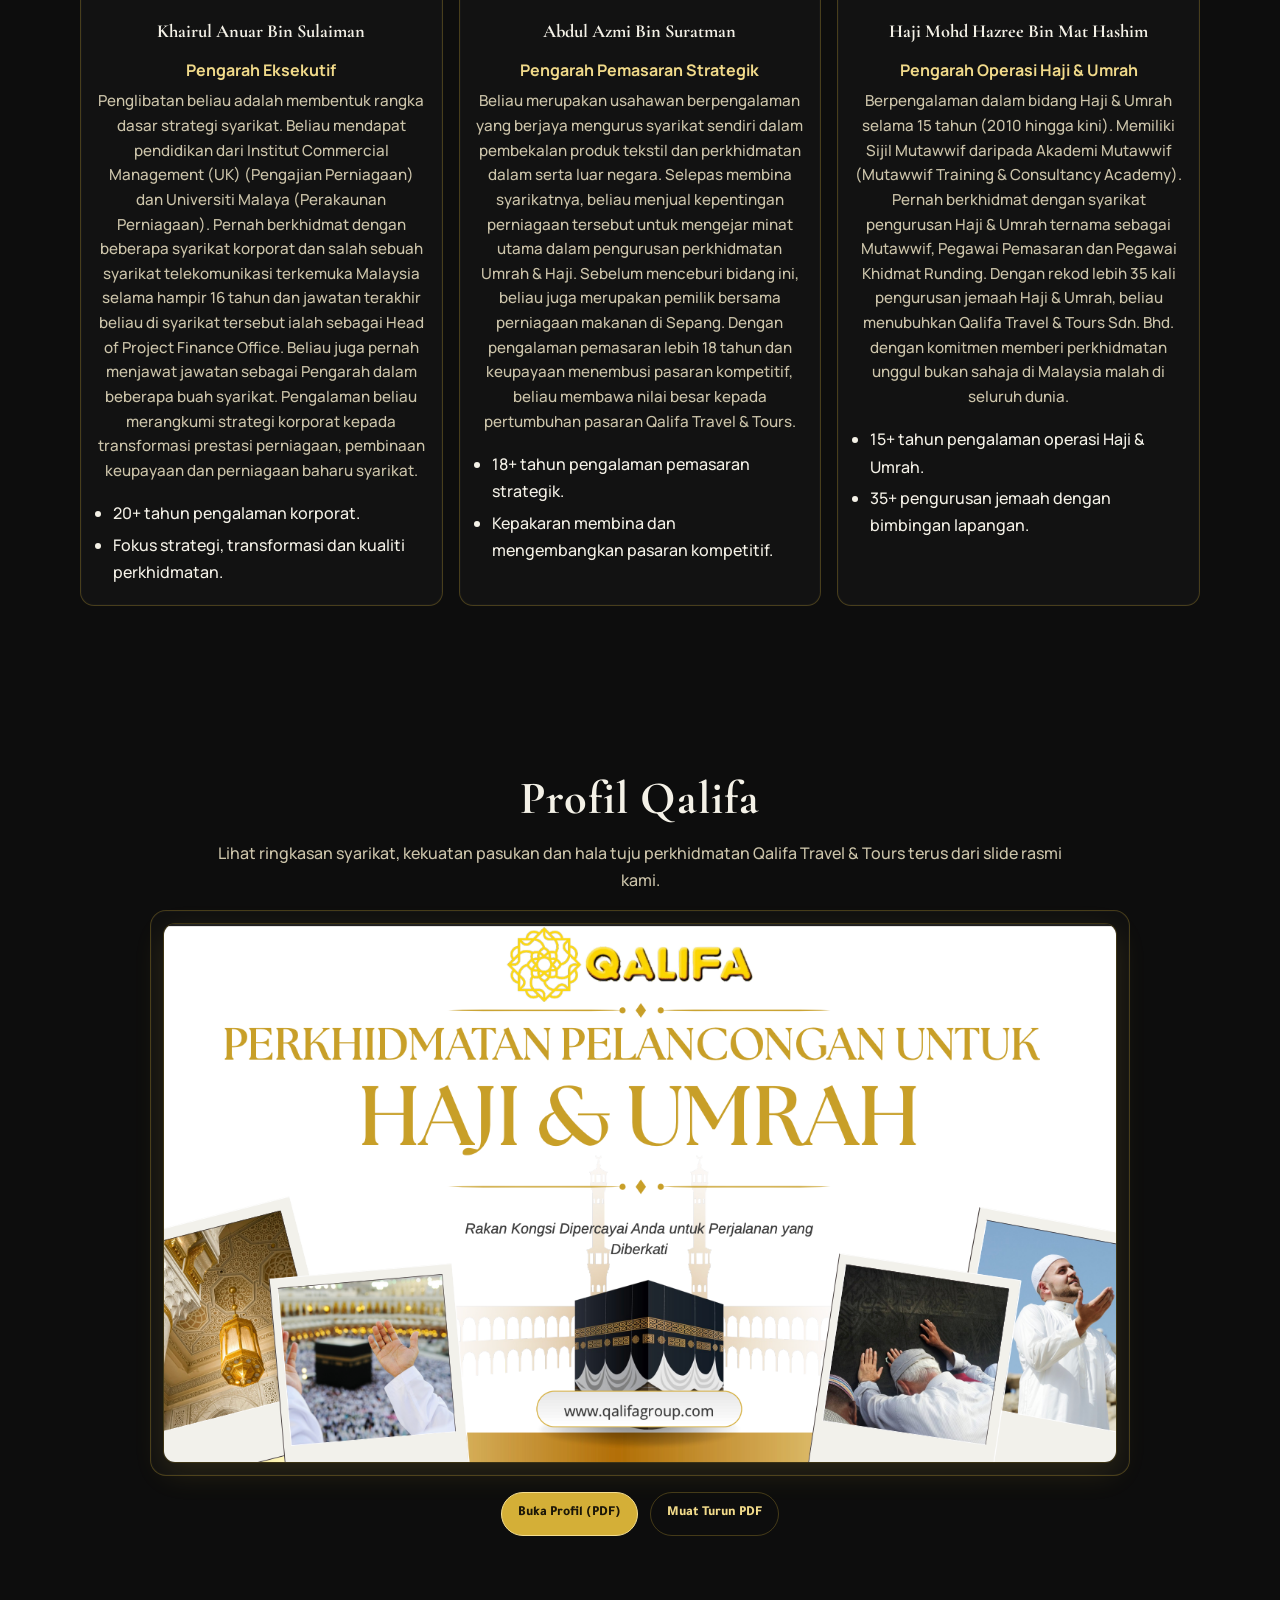
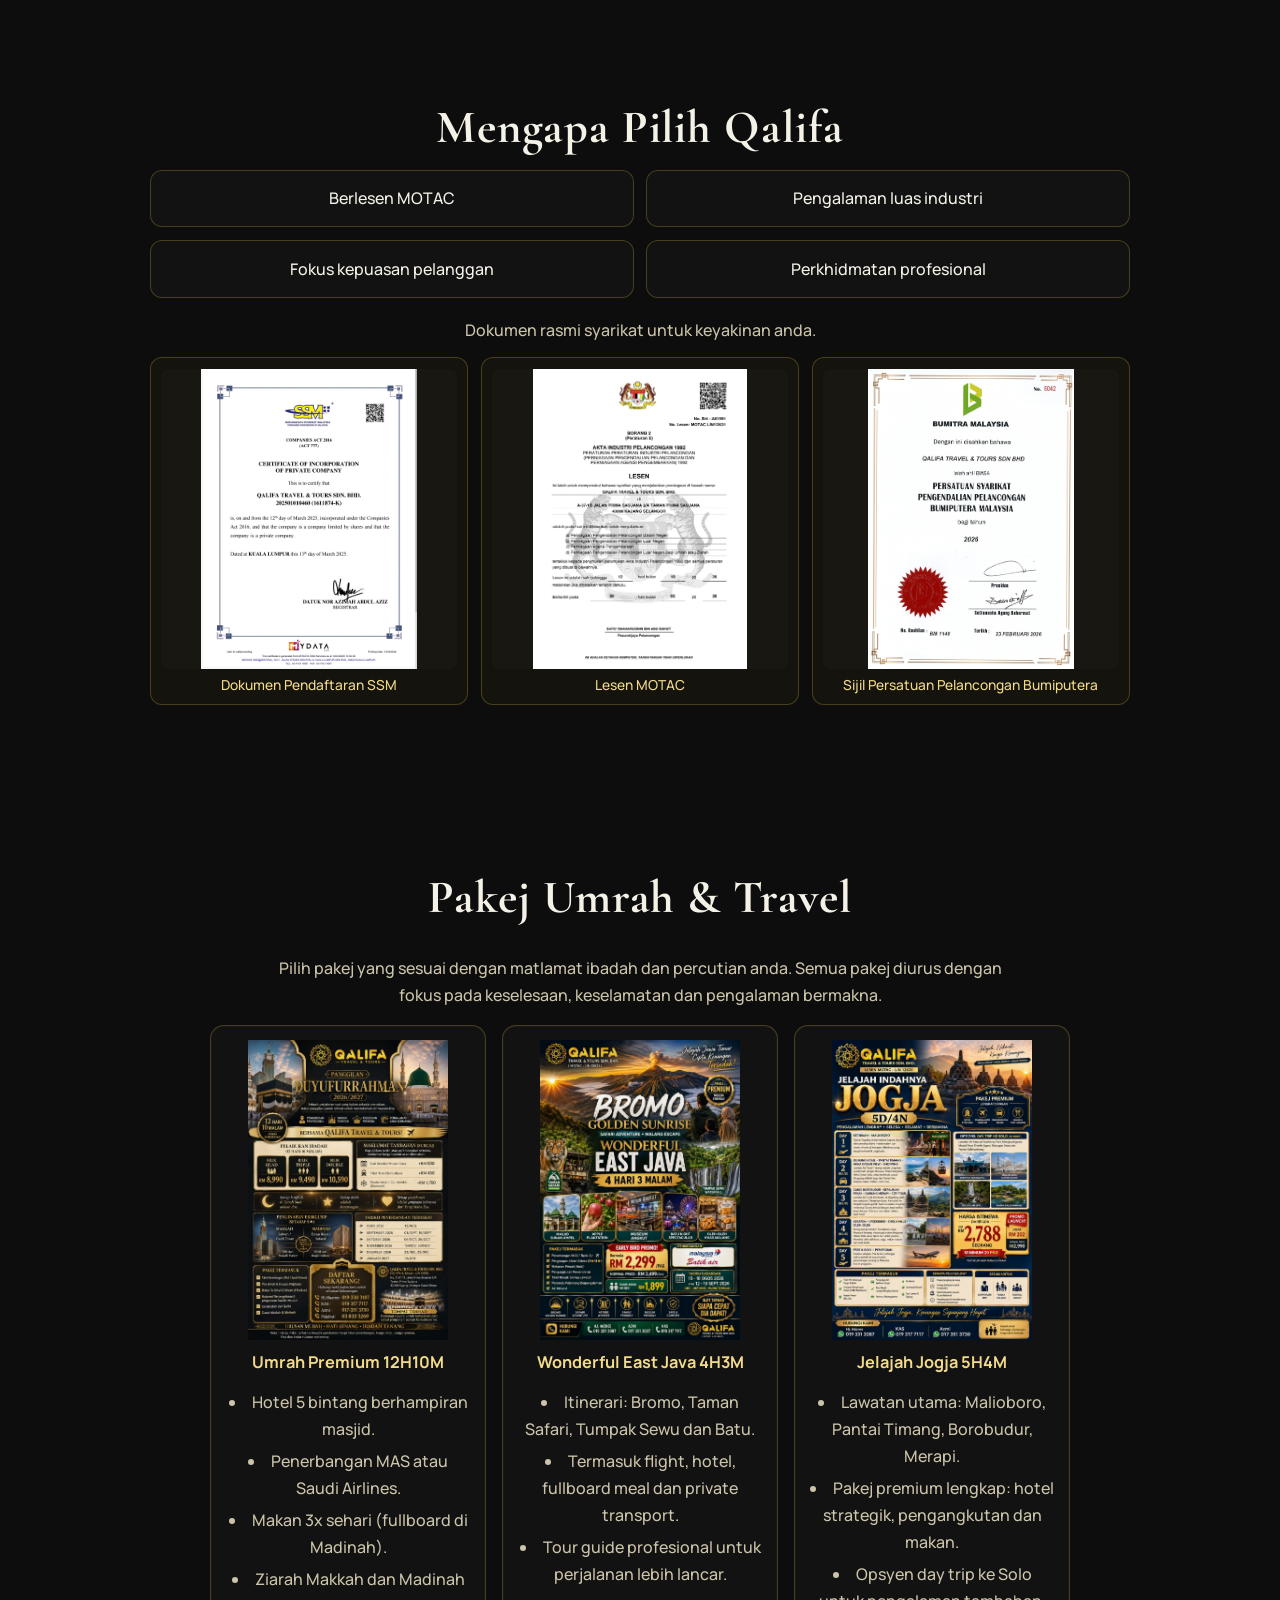
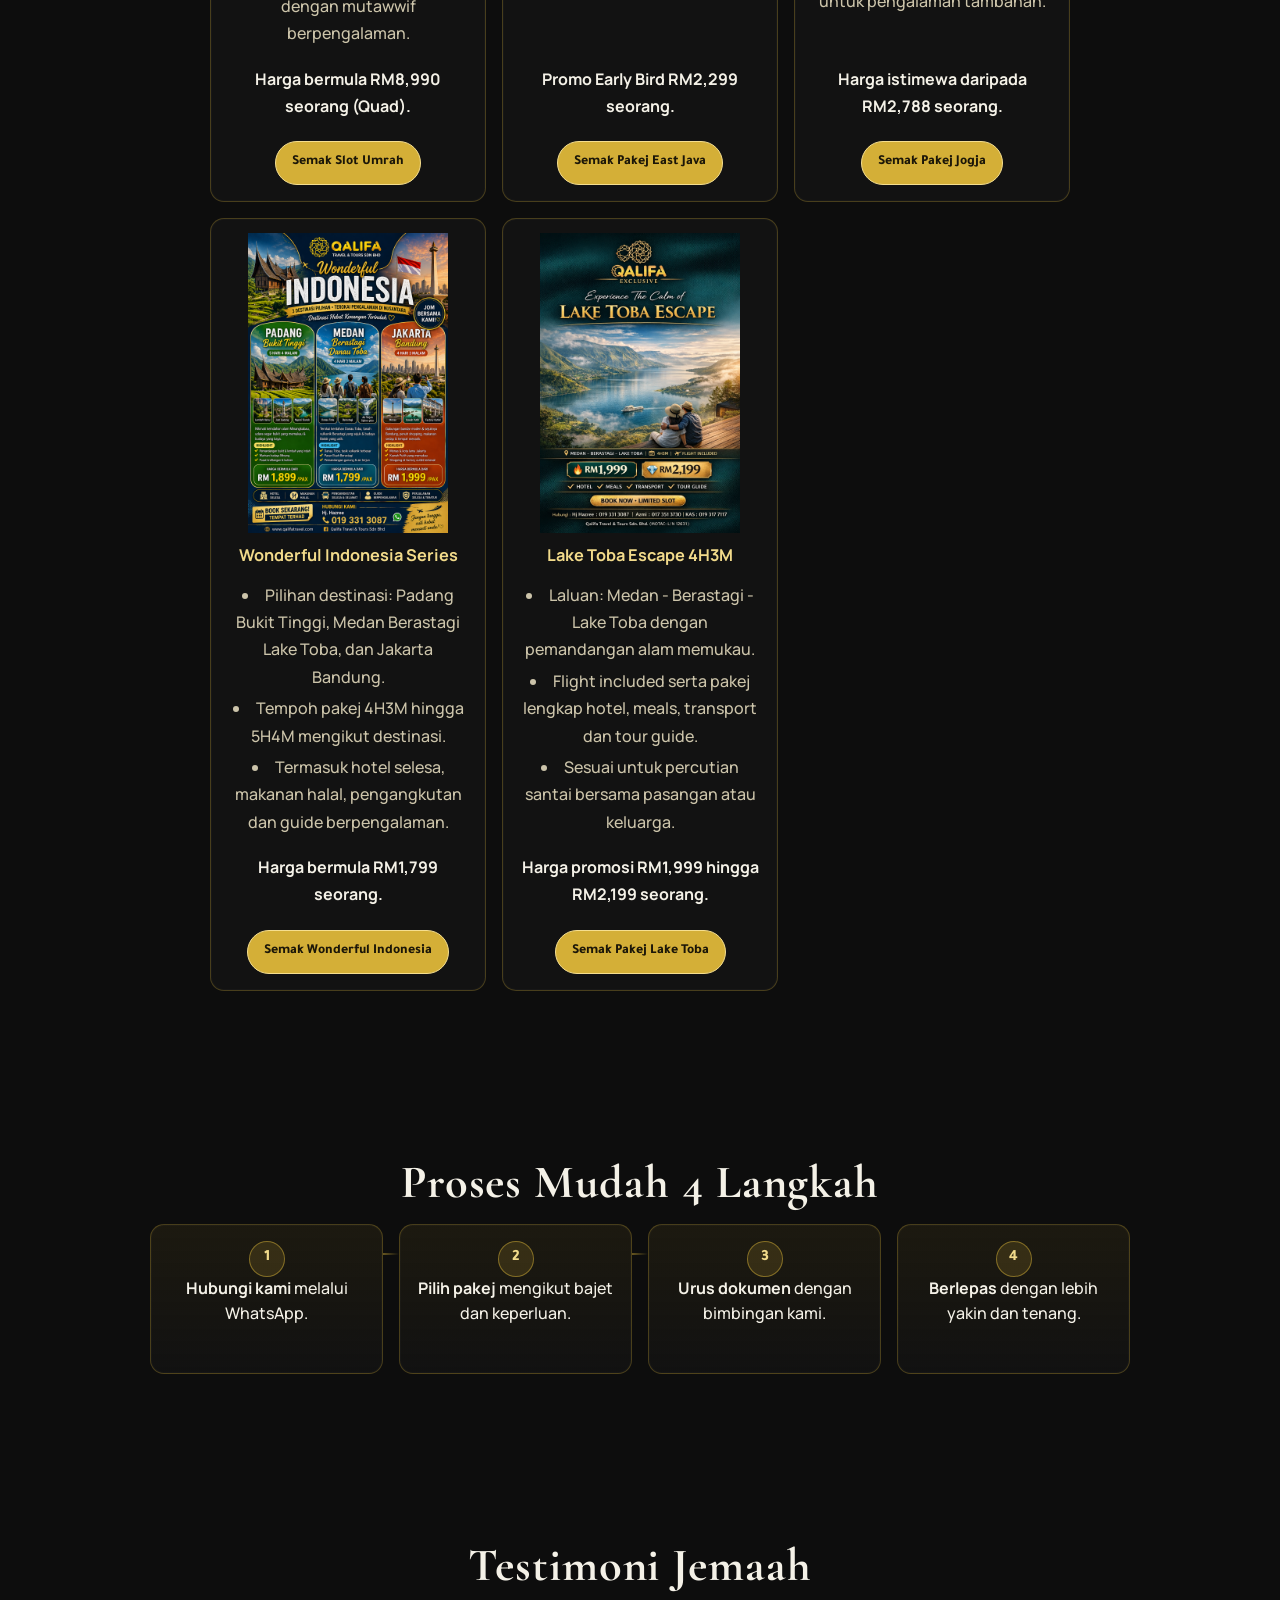
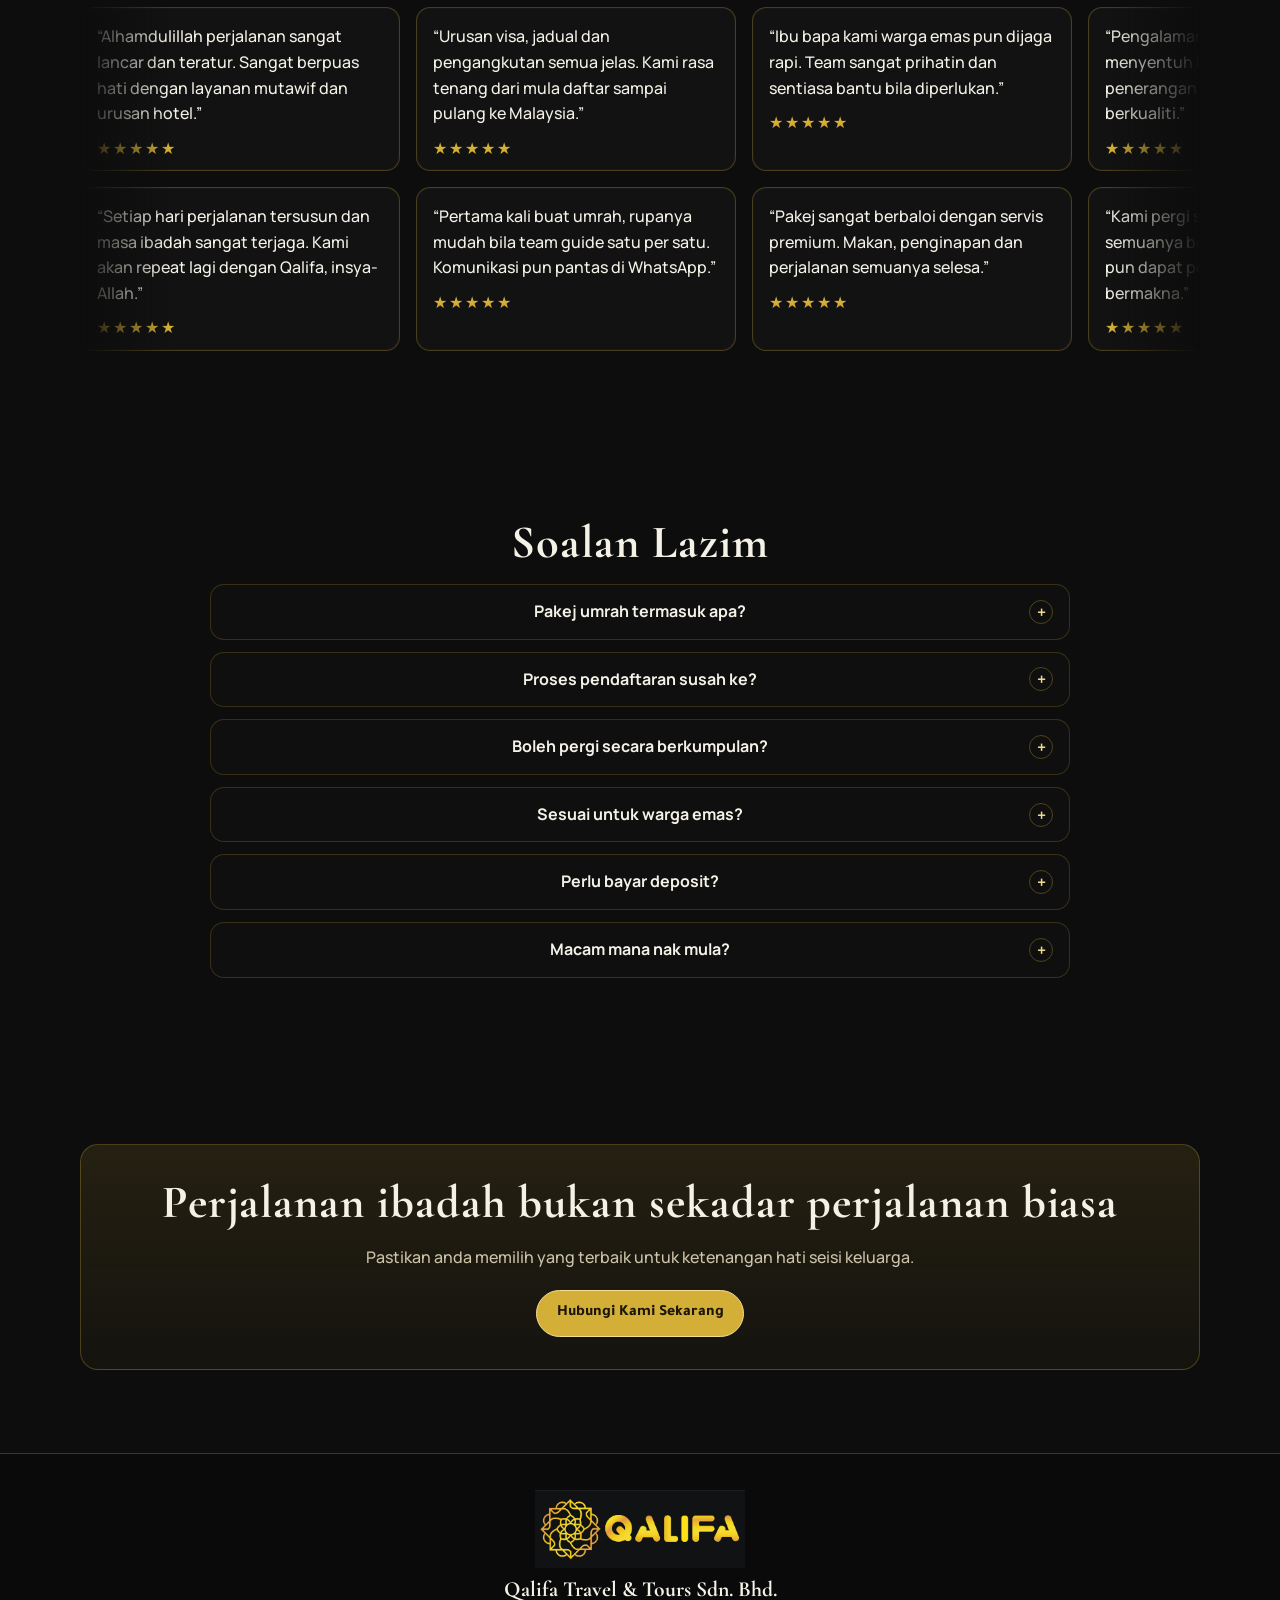
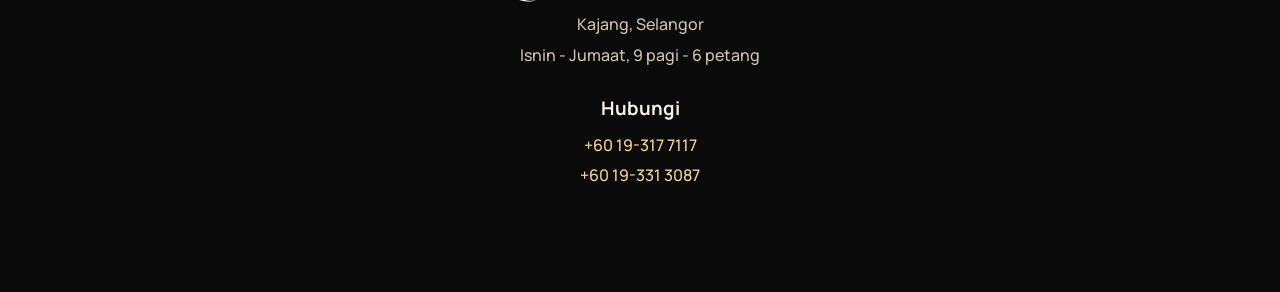
==== commit c96ed9c7: "update" ====
--- a/index.html
+++ b/index.html
@@ -157,19 +157,17 @@
 
     <section id="presentation" class="section presentation">
       <div class="container section-center">
-        <h2>Profil Korporat Qalifa (Slide)</h2>
+        <h2>Profil Qalifa</h2>
         <p class="section-copy presentation-copy">Lihat ringkasan syarikat, kekuatan pasukan dan hala tuju perkhidmatan Qalifa Travel &amp; Tours terus dari slide rasmi kami.</p>
         <div class="deck-wrap">
-          <iframe id="deck-frame" class="deck-frame" title="Slide pembentangan Qalifa Travel & Tours" loading="lazy" src="assets/present/Qalifa%20Presentation_20250601_205728_0000.pdf#zoom=page-width&view=FitH"></iframe>
-          <div id="deck-fallback" class="deck-fallback" hidden>
-            <p>Jika preview tidak dipaparkan, sila gunakan butang di bawah untuk buka dokumen penuh.</p>
-          </div>
+          <figure class="deck-image">
+            <img src="assets/present/presentation-preview.png" alt="Preview ringkas slide profil korporat Qalifa Travel &amp; Tours" width="2768" height="1656" loading="lazy">
+          </figure>
         </div>
         <div class="deck-actions">
           <a id="deck-open" class="btn btn-sm" href="assets/present/Qalifa%20Presentation_20250601_205728_0000.pdf" target="_blank" rel="noopener noreferrer">Buka Profil (PDF)</a>
           <a id="deck-download" class="btn btn-sm btn-ghost" href="assets/present/Qalifa%20Presentation_20250601_205728_0000.pdf" target="_blank" rel="noopener noreferrer" download>Muat Turun PDF</a>
         </div>
-        <p class="deck-note">Nota: Untuk paparan terbaik, buka secara penuh di tab baru.</p>
       </div>
     </section>
 
--- a/styles.css
+++ b/styles.css
@@ -9,7 +9,7 @@
 .divider{height:22px;background-image:radial-gradient(circle at 10px 11px,var(--line) 1.4px,transparent 1.5px);background-size:22px 22px;opacity:.7}
 .solution{text-align:center}.solution-card{max-width:860px;margin-inline:auto;display:flex;flex-direction:column;align-items:center;gap:1rem;border:1px solid var(--line);border-radius:16px;padding:1.2rem 1rem 1.15rem;background:linear-gradient(180deg,rgba(212,175,55,.08),rgba(212,175,55,.02))}.solution-card .section-copy{margin:0}.solution-media{width:100%;max-width:720px;margin:0}.solution-media img{width:100%;height:auto;max-height:340px;object-fit:contain;border:1px solid var(--line);border-radius:12px;background:rgba(255,255,255,.015);box-shadow:var(--shadow)}.solution-card .btn{margin-top:.2rem}
 .about .content-stack{max-width:1120px}.services .content-stack{max-width:860px}.services .content-stack p{margin:0}.about-label{margin:0;color:var(--gold-soft);letter-spacing:.16em;text-transform:uppercase;font-size:.76rem}.about-intro{margin:0;max-width:860px;color:var(--muted)}.about-team{width:100%;display:flex;gap:1rem;overflow-x:auto;overscroll-behavior-x:contain;scroll-snap-type:x mandatory;-webkit-overflow-scrolling:touch;padding:0 .1rem .25rem;align-items:stretch}.about-team::-webkit-scrollbar{height:6px}.about-team::-webkit-scrollbar-thumb{background:rgba(212,175,55,.35);border-radius:999px}.about-profile{display:flex;flex-direction:column;gap:.9rem;background:var(--bg-soft);border:1px solid var(--line);border-radius:14px;padding:.95rem;text-align:center;box-shadow:inset 0 0 0 1px rgba(255,255,255,.02);height:100%;flex:0 0 86%;scroll-snap-align:center;scroll-snap-stop:always}.about-profile-media{margin:0 auto;width:100%;max-width:250px;height:330px;display:flex;align-items:center;justify-content:center;padding:.5rem;border:1px solid var(--line);border-radius:12px;background:rgba(255,255,255,.015)}.about-profile-media img{width:auto;height:auto;max-width:100%;max-height:100%;object-fit:contain;border-radius:8px}.about-profile-body{display:flex;flex-direction:column;align-items:center;gap:.15rem;flex:1;width:100%}.about-profile-body h3{margin:0;font:700 1.15rem/1.25 var(--headline);color:var(--text);text-align:center;min-height:2.45em;display:flex;align-items:center;justify-content:center}.about-role{margin:0;color:var(--gold-soft);font-weight:700;text-align:center;min-height:1.5em;display:flex;align-items:center;justify-content:center}.about-profile p{max-width:none}.about-story{margin:.2rem 0 0;color:var(--muted);font-size:.95rem;line-height:1.62;text-align:center}.about-points{margin:.65rem 0 0;padding-left:1.05rem;color:var(--text);text-align:left;align-self:stretch}.about-points li{margin:.26rem 0}
-.presentation .container{text-align:center}.presentation-copy{max-width:860px;margin-inline:auto}.deck-wrap{max-width:980px;margin:1rem auto 0;border:1px solid var(--line);border-radius:16px;padding:.75rem;background:rgba(18,18,18,.86);box-shadow:inset 0 0 0 1px rgba(255,255,255,.02)}.deck-frame{display:block;width:100%;aspect-ratio:16/9;border:1px solid rgba(212,175,55,.25);border-radius:12px;background:#0a0a0a}.deck-fallback{margin-top:.75rem;border:1px solid rgba(212,175,55,.22);border-radius:10px;background:rgba(212,175,55,.06);padding:.7rem .8rem}.deck-fallback p{margin:0;color:var(--muted)}.deck-actions{display:flex;justify-content:center;flex-wrap:wrap;gap:.7rem;margin-top:1rem}.deck-note{margin:.65rem 0 0;color:var(--muted);font-size:.9rem}
+.presentation .container{text-align:center}.presentation-copy{max-width:860px;margin-inline:auto}.deck-wrap{max-width:980px;margin:1rem auto 0;border:1px solid var(--line);border-radius:16px;padding:.75rem;background:rgba(18,18,18,.86);box-shadow:inset 0 0 0 1px rgba(255,255,255,.02)}.deck-image{margin:0}.deck-image img{display:block;width:100%;height:auto;border:1px solid rgba(212,175,55,.25);border-radius:12px;background:#0a0a0a;box-shadow:var(--shadow)}.deck-actions{display:flex;justify-content:center;flex-wrap:wrap;gap:.7rem;margin-top:1rem}
 .services-intro{margin:0;max-width:820px;color:var(--muted)}.package-grid{width:100%;max-width:1020px;display:flex;gap:1rem;overflow-x:auto;overscroll-behavior-x:contain;scroll-snap-type:x mandatory;-webkit-overflow-scrolling:touch;padding:0 .1rem .25rem}.package-grid::-webkit-scrollbar{height:6px}.package-grid::-webkit-scrollbar-thumb{background:rgba(212,175,55,.35);border-radius:999px}.package-card{height:100%;display:flex;flex-direction:column;align-items:center;gap:.72rem;text-align:center;background:var(--bg-soft);border:1px solid var(--line);border-radius:14px;padding:.9rem .9rem 1rem;box-shadow:inset 0 0 0 1px rgba(255,255,255,.02);flex:0 0 86%;scroll-snap-align:center;scroll-snap-stop:always}.package-media{margin:0;width:100%}.package-media img{width:100%;height:auto;max-height:300px;object-fit:contain;border-radius:10px;border:0;background:transparent}.package-tag{margin:0;font:700 1.02rem/1.3 var(--body);color:var(--gold-soft);text-align:center}.package-list{margin:0;color:var(--muted);text-align:center;list-style-position:inside;padding-left:0;flex:1}.package-list li{margin:.28rem 0}.package-price{margin:0;color:var(--text);font-weight:700;text-align:center;padding-top:.15rem}.package-card .btn{margin-top:.6rem;align-self:center}
 .problem .container,.usp .container,.process .container,.faq .container,.testimoni .container{text-align:center}.problem .card-grid,.usp-list,.steps,.faq-list{max-width:980px;margin-inline:auto}.usp-list{display:grid;gap:.8rem;grid-template-columns:repeat(2,minmax(0,1fr))}.usp-item{display:flex;align-items:center;justify-content:center;background:var(--bg-soft);border:1px solid var(--line);padding:.9rem .95rem;border-radius:12px;text-align:center}.usp-item p{margin:0}
 .usp-cert-wrap{margin-top:1.15rem}.usp-cert-lead{margin:0 0 .85rem;color:var(--muted)}.usp-cert-grid{display:flex;gap:.8rem;max-width:980px;margin-inline:auto;overflow-x:auto;overscroll-behavior-x:contain;scroll-snap-type:x mandatory;-webkit-overflow-scrolling:touch;padding:0 .1rem .25rem}.usp-cert-grid::-webkit-scrollbar{height:6px}.usp-cert-grid::-webkit-scrollbar-thumb{background:rgba(212,175,55,.35);border-radius:999px}.usp-cert-card{margin:0;flex:0 0 84%;scroll-snap-align:center;scroll-snap-stop:always;border:1px solid var(--line);border-radius:12px;background:rgba(212,175,55,.04);padding:.65rem .65rem .6rem}.usp-cert-card img{width:100%;height:auto;max-height:300px;object-fit:contain;border-radius:8px;background:rgba(255,255,255,.015)}.usp-cert-card figcaption{margin-top:.45rem;color:var(--gold-soft);font-size:.86rem;line-height:1.35}
@@ -27,5 +27,5 @@
 @keyframes testiLeft{from{transform:translateX(0)}to{transform:translateX(calc(-50% - .5rem))}}@keyframes testiRight{from{transform:translateX(calc(-50% - .5rem))}to{transform:translateX(0)}}
 @media (min-width:700px){.main-nav{display:flex}.nav-toggle{display:none}.header-cta{display:inline-flex}.problem .card-grid{grid-template-columns:repeat(2,minmax(0,1fr))}.about-team{display:grid;overflow:visible;scroll-snap-type:none;grid-template-columns:repeat(2,minmax(0,1fr));padding:0}.about-profile{flex:initial;scroll-snap-align:unset;scroll-snap-stop:normal}.usp-list{grid-template-columns:repeat(2,minmax(0,1fr))}.usp-cert-grid{display:grid;overflow:visible;scroll-snap-type:none;grid-template-columns:repeat(2,minmax(0,1fr));padding:0}.usp-cert-card{flex:initial;scroll-snap-align:unset;scroll-snap-stop:normal}.package-grid{display:grid;overflow:visible;scroll-snap-type:none;grid-template-columns:repeat(2,minmax(0,1fr));padding:0}.package-card{flex:initial;scroll-snap-align:unset;scroll-snap-stop:normal}.steps{grid-template-columns:repeat(2,minmax(0,1fr))}.steps li:last-child::after{display:block}.steps li:nth-last-child(-n+2)::after{display:none}.sticky-cta{display:none}}
 @media (min-width:980px){.section{padding:5.2rem 0}.hero{padding:7.2rem 0 5.1rem}.problem .card-grid{grid-template-columns:repeat(4,minmax(0,1fr))}.about-team{grid-template-columns:repeat(3,minmax(0,1fr))}.usp-cert-grid{grid-template-columns:repeat(3,minmax(0,1fr))}.package-grid{grid-template-columns:repeat(3,minmax(0,1fr))}.steps{grid-template-columns:repeat(4,minmax(0,1fr));gap:1rem}.steps li{padding:3.2rem .9rem .95rem;justify-content:center;text-align:center;min-height:150px}.steps li::before{left:50%;top:1rem;transform:translateX(-50%)}.steps li::after{top:1.75rem;left:calc(100% + 1px);width:1rem;height:2px;background:linear-gradient(90deg,rgba(212,175,55,.45),rgba(212,175,55,0))}.steps li:nth-last-child(-n+1)::after{display:none}.scroll-popup{bottom:6.8rem}}
-@media (max-width:460px){.problem .card-grid{gap:.75rem}.card{padding:.85rem}.card h3{font-size:1rem;min-height:3.05em}.card p{font-size:.92rem;line-height:1.55}.about-profile{padding:.72rem}.about-profile-body h3{font-size:1.02rem}.about-story{font-size:.88rem;line-height:1.54}.about-points li{font-size:.86rem}.deck-wrap{padding:.5rem}.deck-frame{aspect-ratio:auto;height:72vh;min-height:460px;border-radius:10px}}
+@media (max-width:460px){.problem .card-grid{gap:.75rem}.card{padding:.85rem}.card h3{font-size:1rem;min-height:3.05em}.card p{font-size:.92rem;line-height:1.55}.about-profile{padding:.72rem}.about-profile-body h3{font-size:1.02rem}.about-story{font-size:.88rem;line-height:1.54}.about-points li{font-size:.86rem}.deck-wrap{padding:.5rem}}
 @media (prefers-reduced-motion:reduce){html{scroll-behavior:auto}.btn,.faq-panel,.section.reveal{transition:none!important;animation:none!important}.hero-bg::before,.hero-bg::after,.move-left,.move-right,.hero-feedback-track{animation:none!important}}
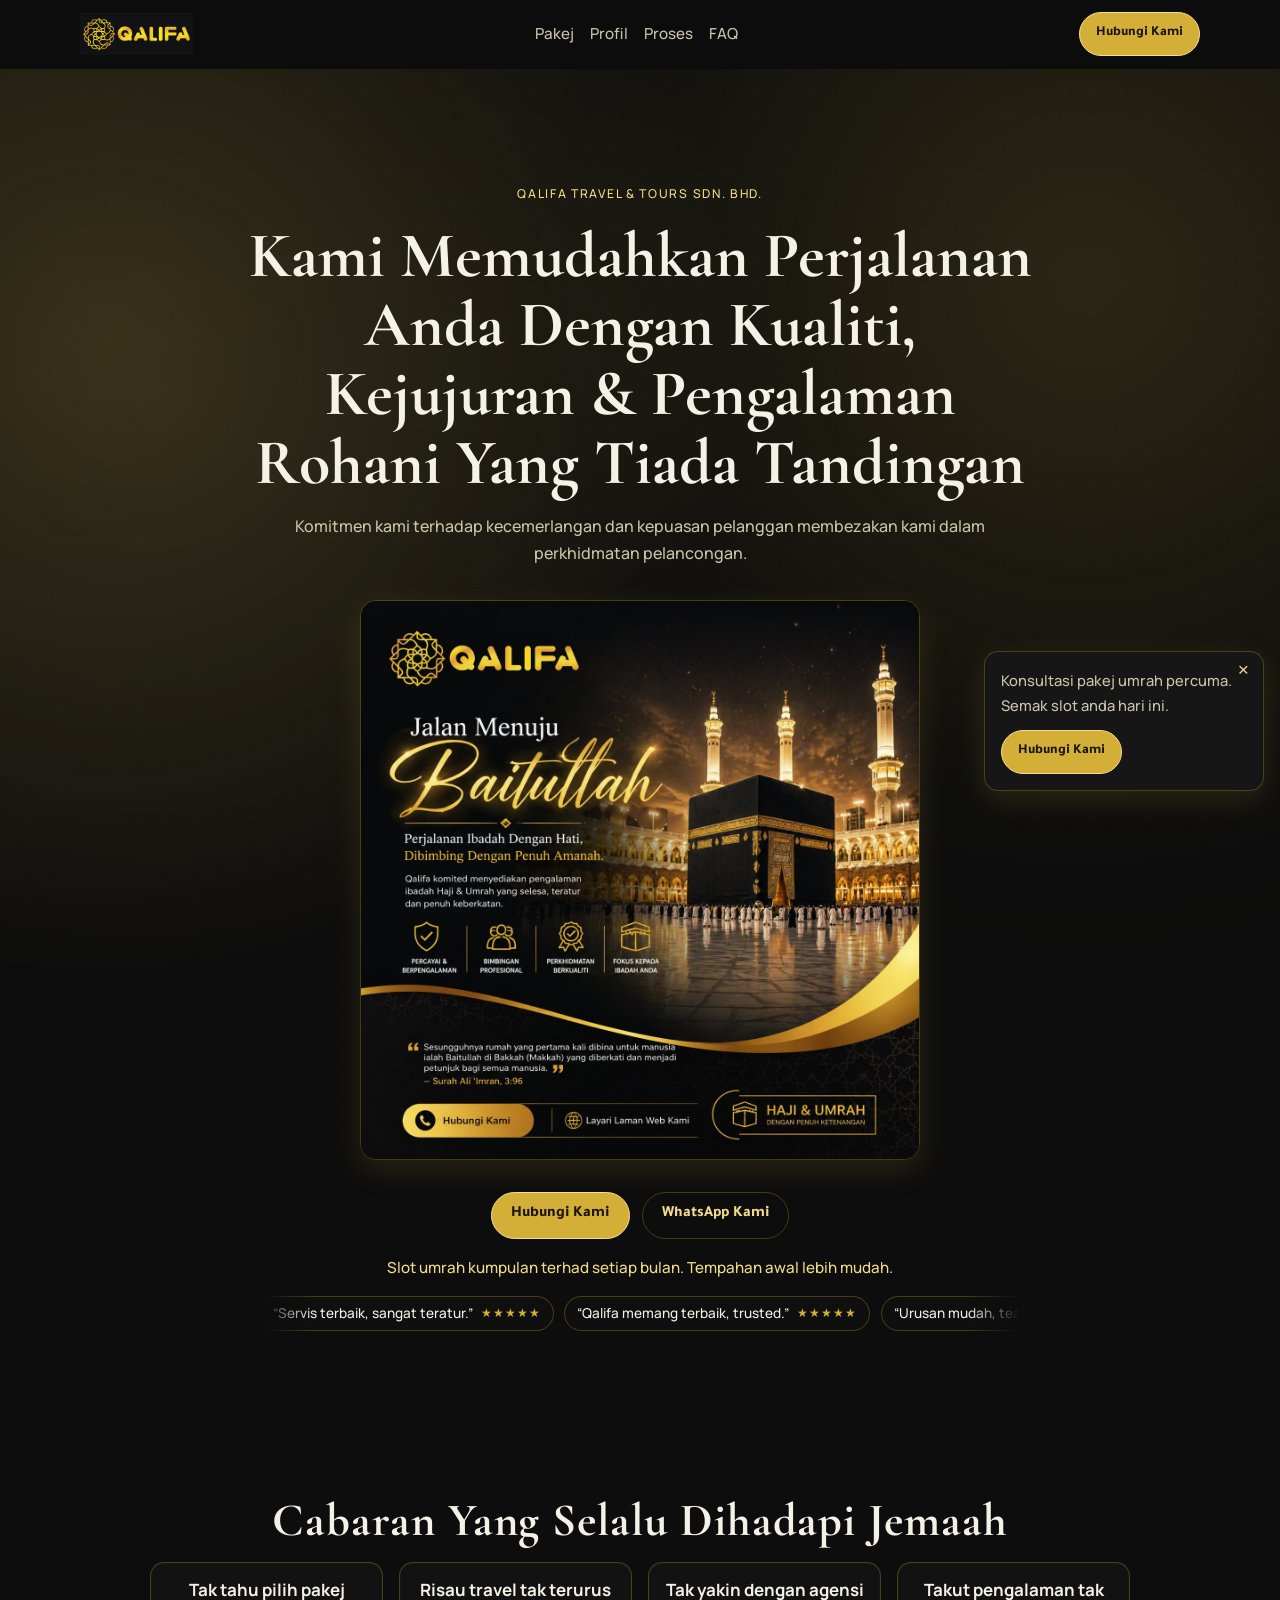
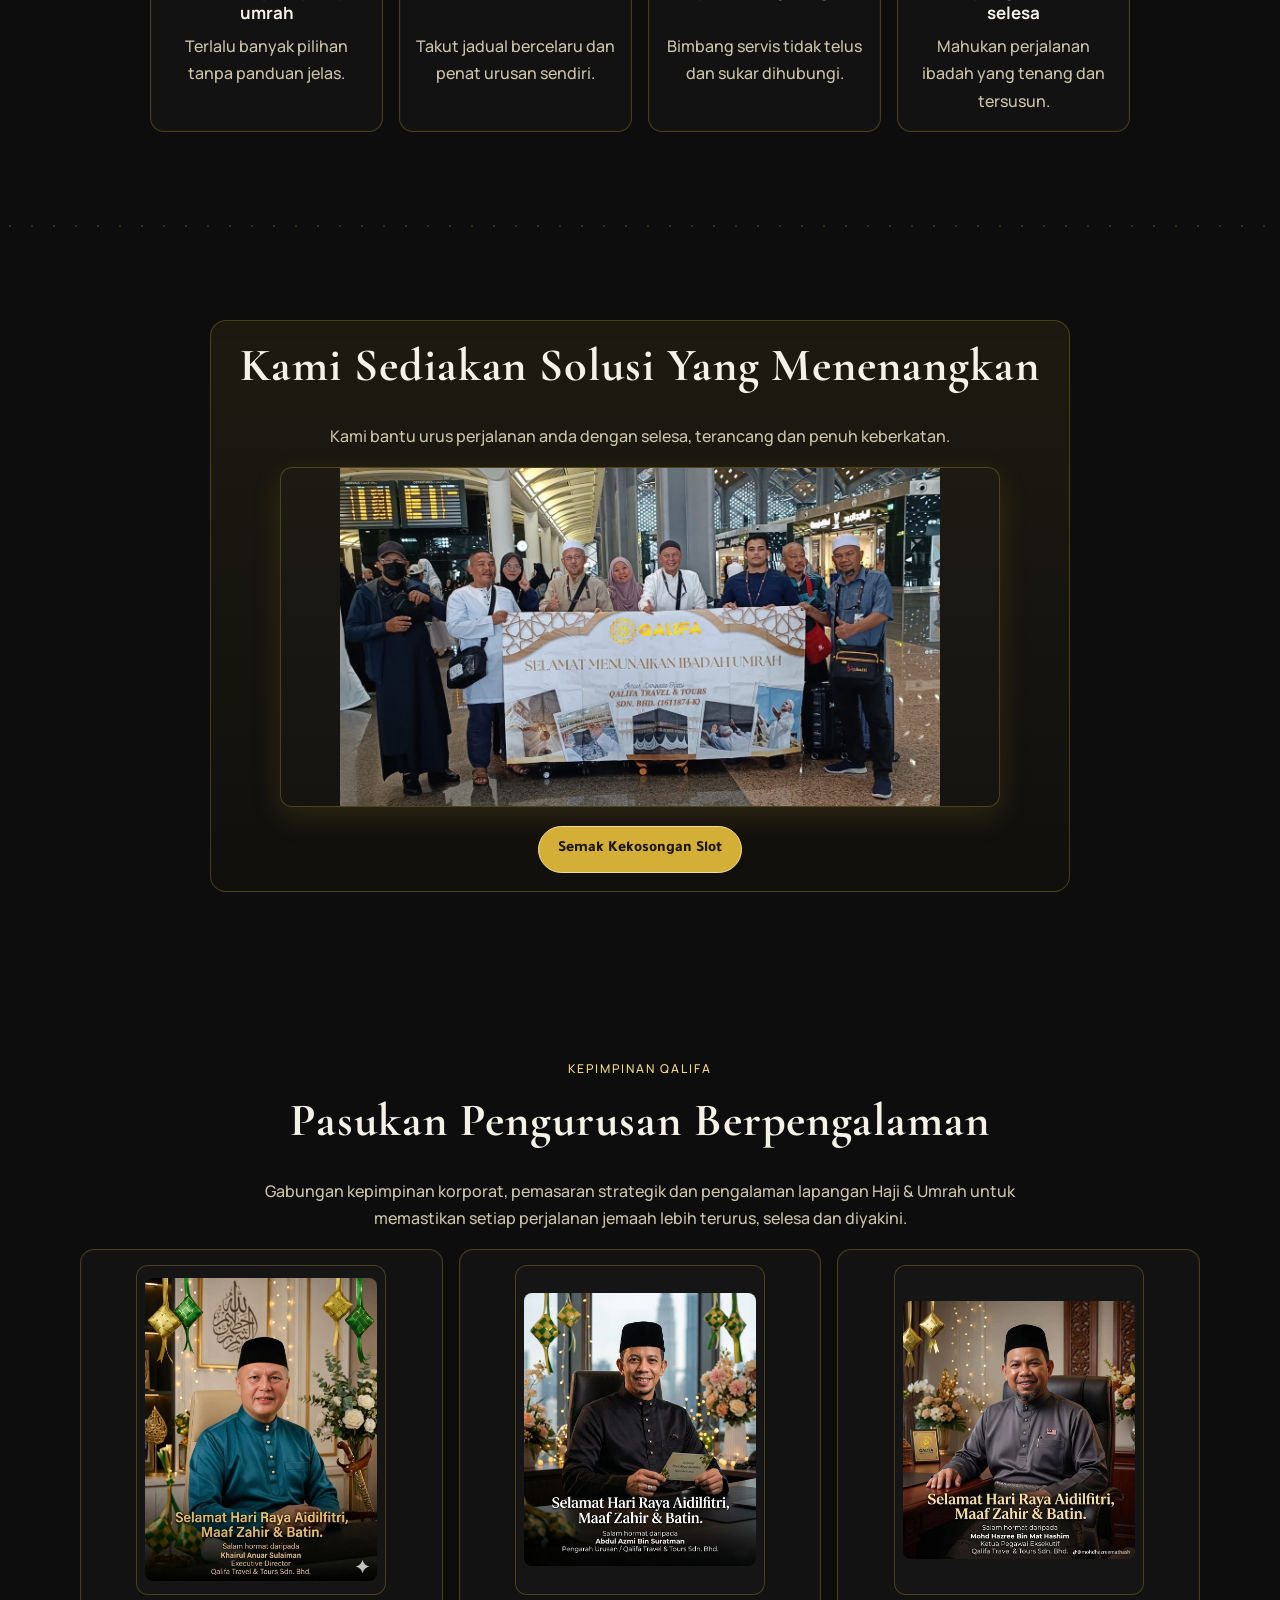
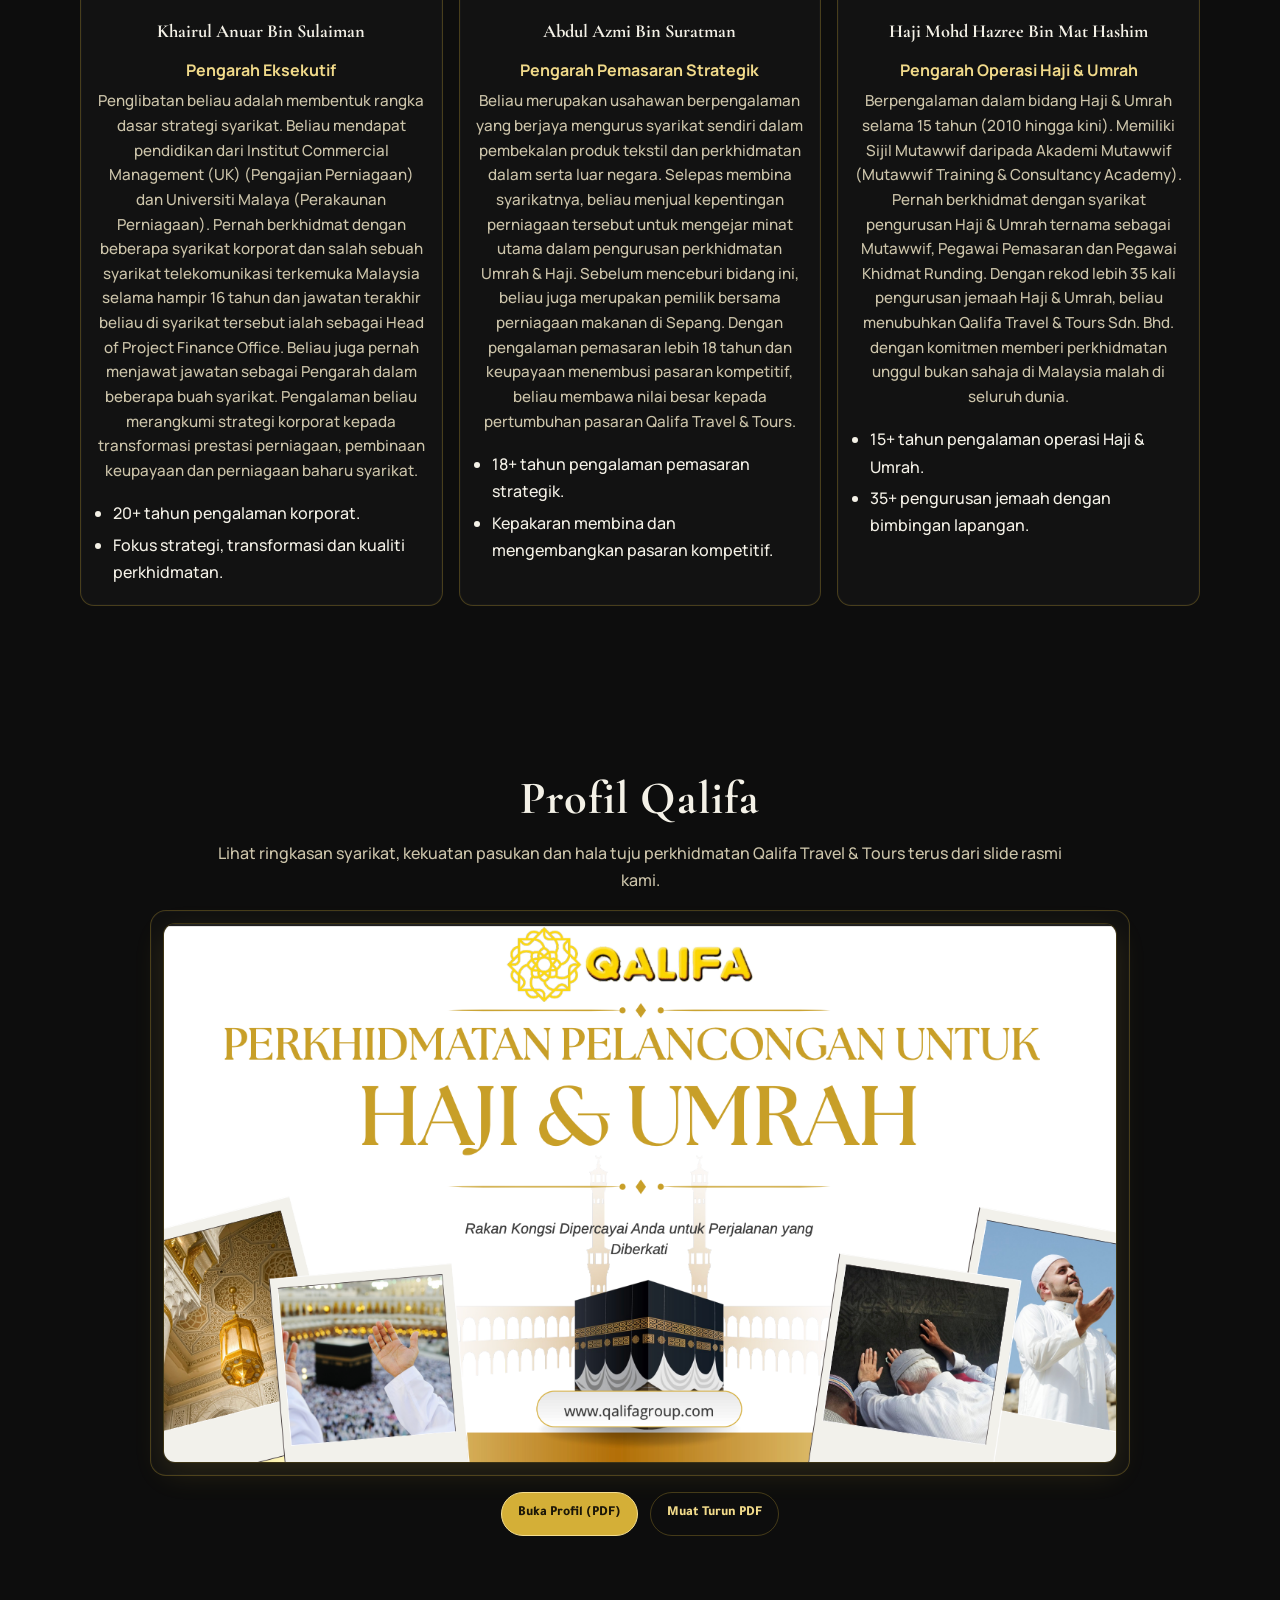
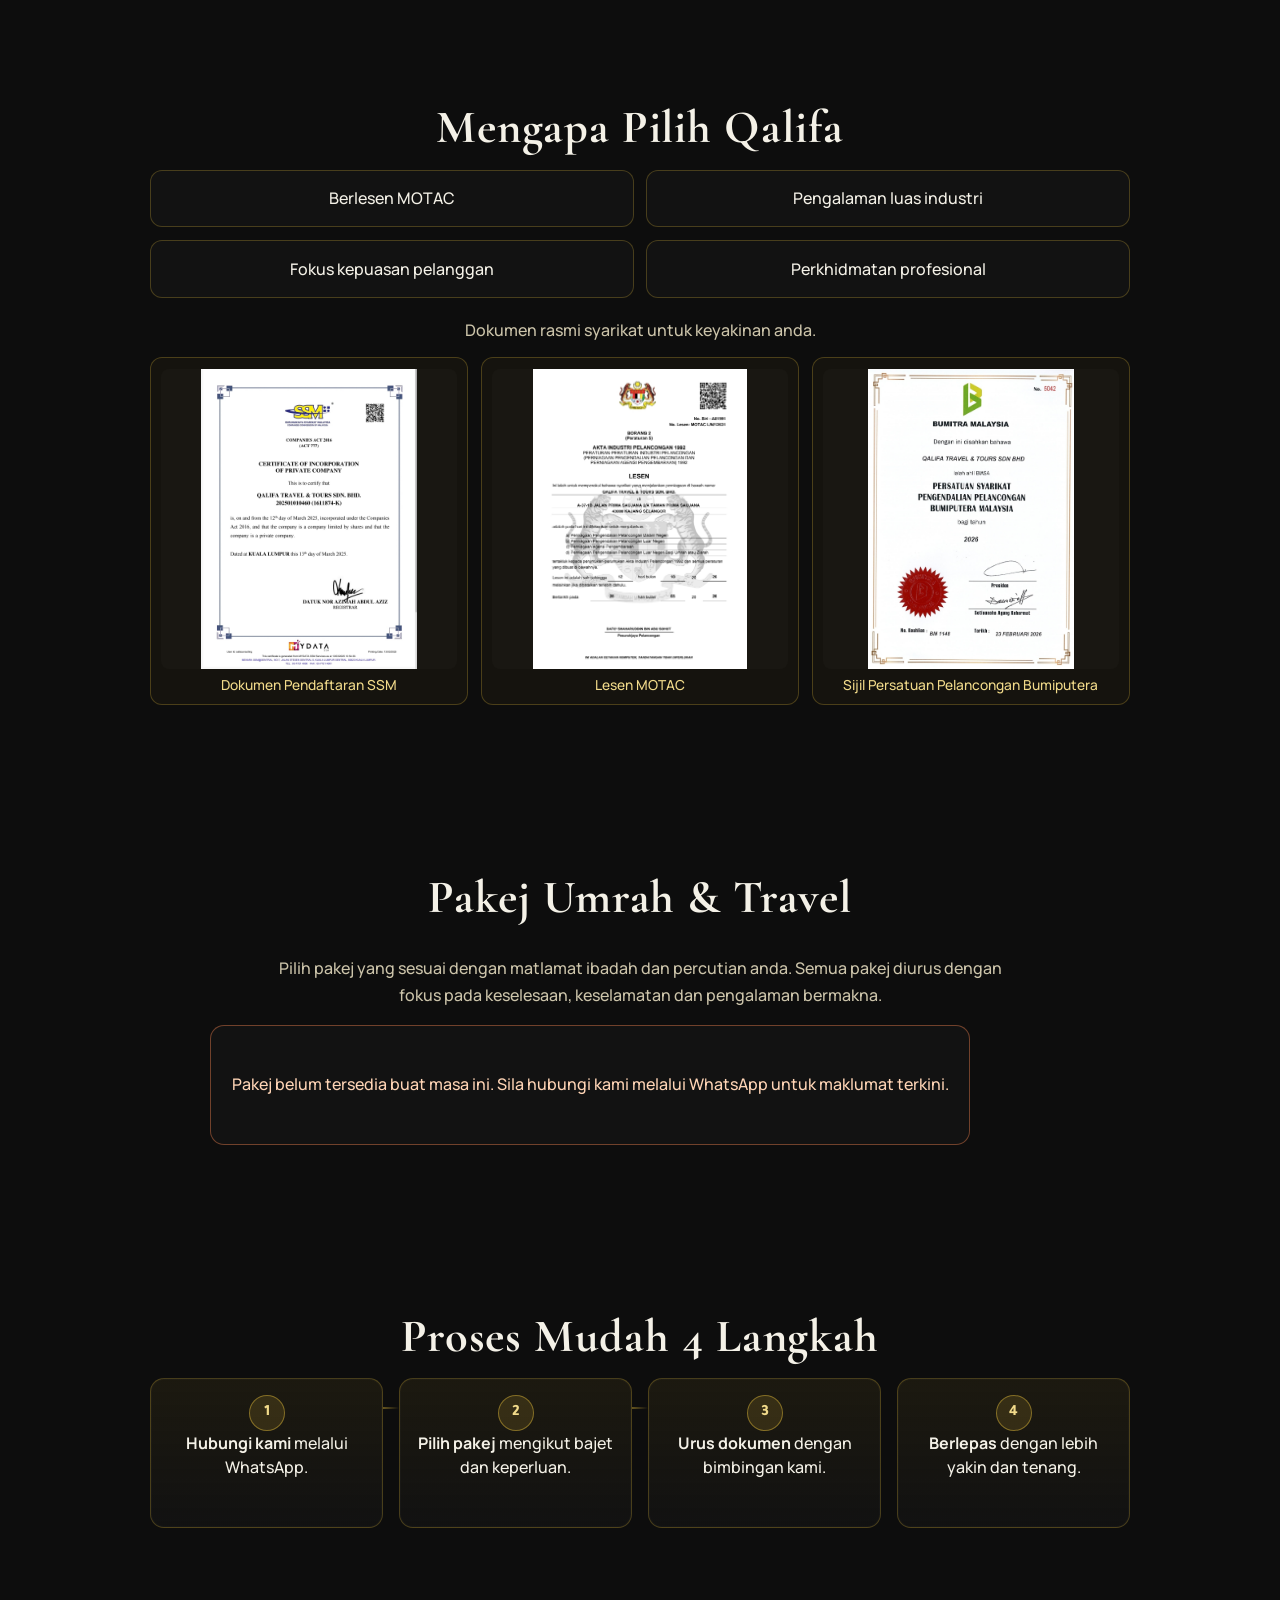
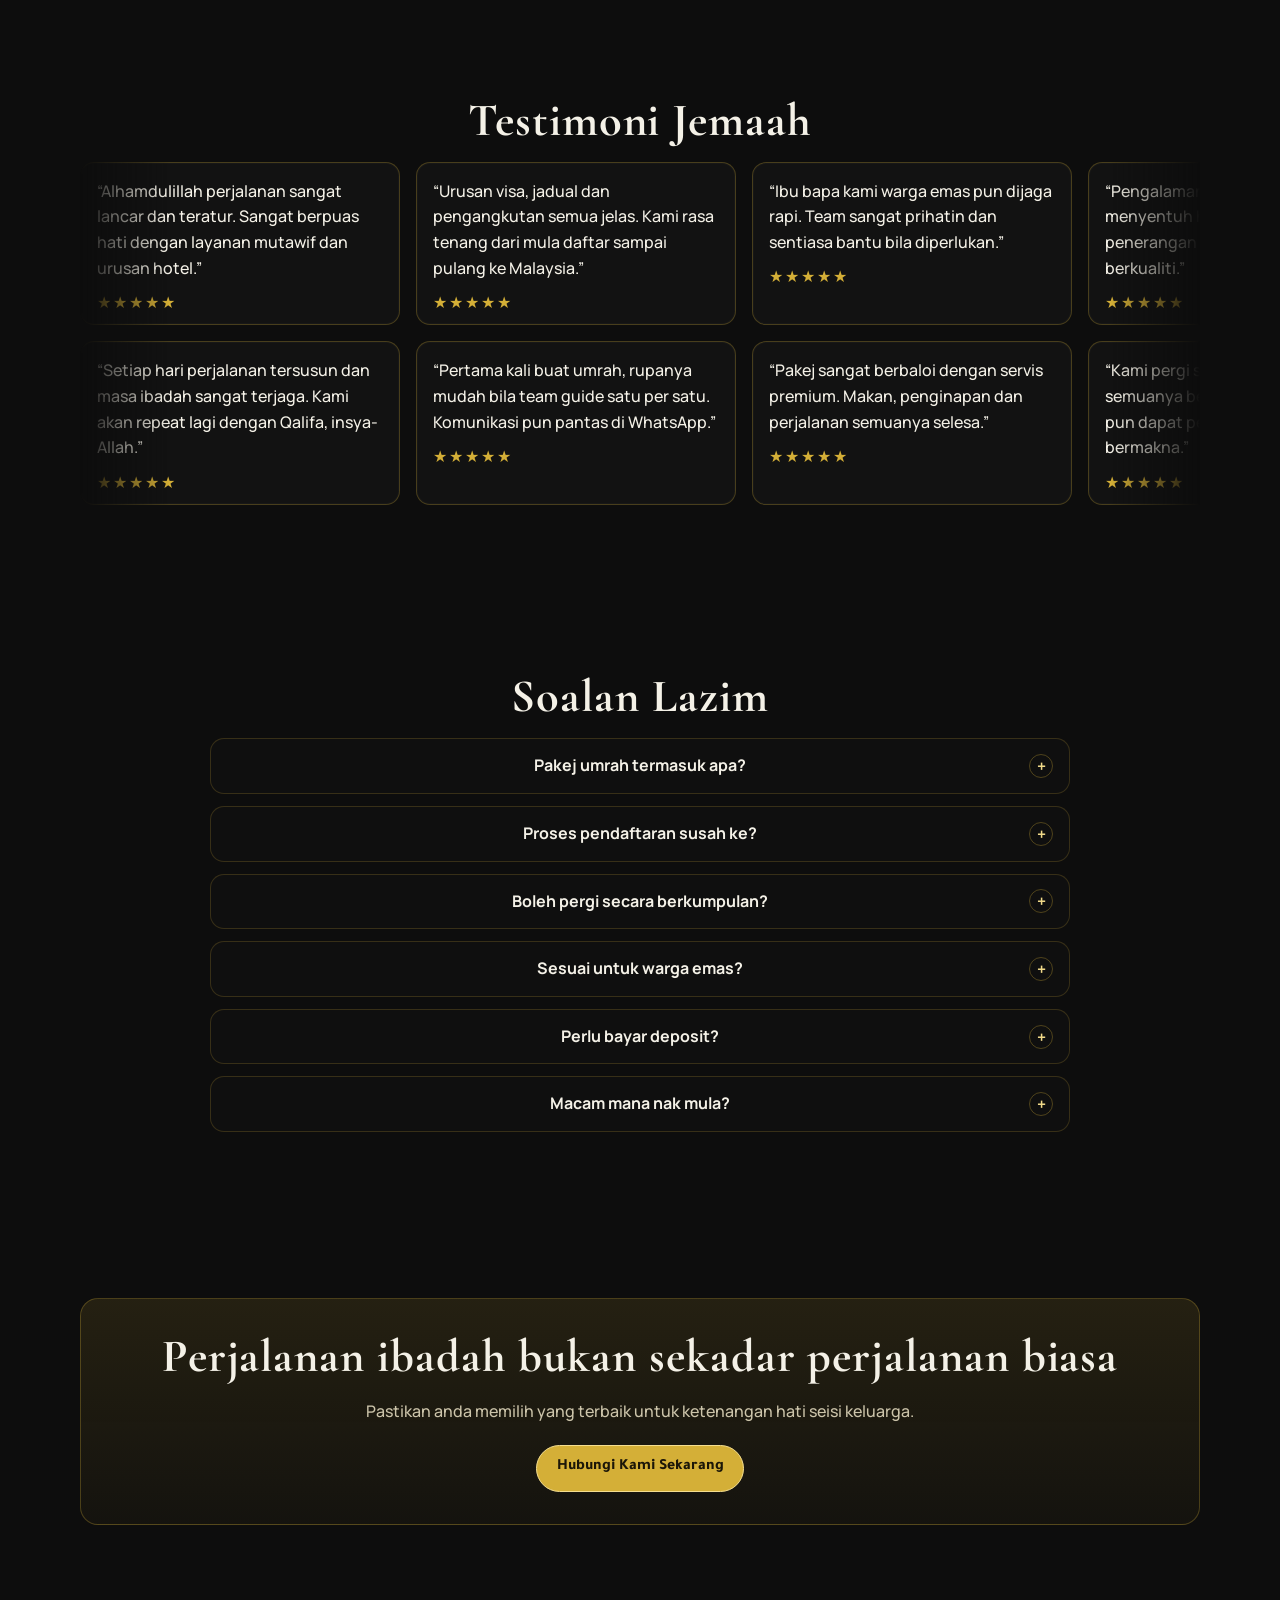
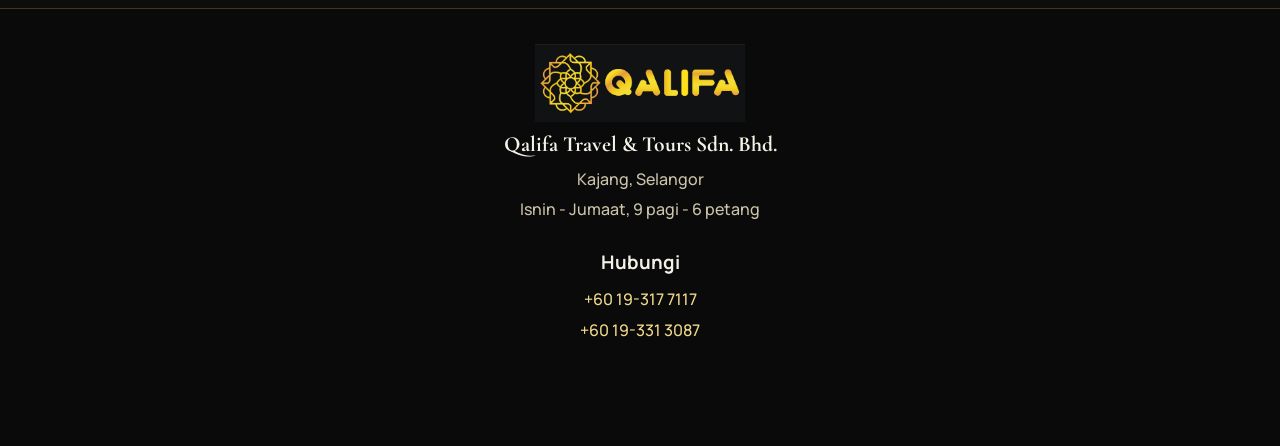
==== commit fa251411: "update" ====
--- a/index.html
+++ b/index.html
@@ -204,77 +204,14 @@
       <div class="container section-center content-stack">
         <h2>Pakej Umrah &amp; Travel</h2>
         <p class="services-intro">Pilih pakej yang sesuai dengan matlamat ibadah dan percutian anda. Semua pakej diurus dengan fokus pada keselesaan, keselamatan dan pengalaman bermakna.</p>
-        <div class="package-grid">
-          <article class="package-card">
-            <figure class="package-media">
-              <img src="assets/pakej/450dac15-3901-4090-a1a4-6a7a500acb12.jpeg" alt="Poster Pakej Umrah Premium Qalifa 12H10M" width="853" height="1280" loading="lazy">
-            </figure>
-            <p class="package-tag">Umrah Premium 12H10M</p>
-            <ul class="package-list">
-              <li>Hotel 5 bintang berhampiran masjid.</li>
-              <li>Penerbangan MAS atau Saudi Airlines.</li>
-              <li>Makan 3x sehari (fullboard di Madinah).</li>
-              <li>Ziarah Makkah dan Madinah dengan mutawwif berpengalaman.</li>
-            </ul>
-            <p class="package-price">Harga bermula RM8,990 seorang (Quad).</p>
-            <a class="btn btn-sm" href="https://wa.me/60193177117" target="_blank" rel="noopener noreferrer">Semak Slot Umrah</a>
-          </article>
-
-          <article class="package-card">
-            <figure class="package-media">
-              <img src="assets/pakej/35dc58bc-6eab-4951-a234-b120ace55bf0.jpeg" alt="Poster Qalifa Wonderful East Java 4H3M" width="853" height="1280" loading="lazy">
-            </figure>
-            <p class="package-tag">Wonderful East Java 4H3M</p>
-            <ul class="package-list">
-              <li>Itinerari: Bromo, Taman Safari, Tumpak Sewu dan Batu.</li>
-              <li>Termasuk flight, hotel, fullboard meal dan private transport.</li>
-              <li>Tour guide profesional untuk perjalanan lebih lancar.</li>
-            </ul>
-            <p class="package-price">Promo Early Bird RM2,299 seorang.</p>
-            <a class="btn btn-sm" href="https://wa.me/60193313087" target="_blank" rel="noopener noreferrer">Semak Pakej East Java</a>
-          </article>
-
-          <article class="package-card">
-            <figure class="package-media">
-              <img src="assets/pakej/e767b336-3a08-4cdf-ac4e-ef5c0747330f.jpeg" alt="Poster Jelajah Indahnya Jogja 5H4M Qalifa" width="853" height="1280" loading="lazy">
-            </figure>
-            <p class="package-tag">Jelajah Jogja 5H4M</p>
-            <ul class="package-list">
-              <li>Lawatan utama: Malioboro, Pantai Timang, Borobudur, Merapi.</li>
-              <li>Pakej premium lengkap: hotel strategik, pengangkutan dan makan.</li>
-              <li>Opsyen day trip ke Solo untuk pengalaman tambahan.</li>
-            </ul>
-            <p class="package-price">Harga istimewa daripada RM2,788 seorang.</p>
-            <a class="btn btn-sm" href="https://wa.me/60193177117" target="_blank" rel="noopener noreferrer">Semak Pakej Jogja</a>
-          </article>
-
-          <article class="package-card">
-            <figure class="package-media">
-              <img src="assets/pakej/tkIGjatOav4WEHRymZ7xkZVPYJVinXV2sTmAZQgk.png" alt="Poster Wonderful Indonesia dengan destinasi Padang, Medan dan Jakarta" width="1024" height="1536" loading="lazy">
-            </figure>
-            <p class="package-tag">Wonderful Indonesia Series</p>
-            <ul class="package-list">
-              <li>Pilihan destinasi: Padang Bukit Tinggi, Medan Berastagi Lake Toba, dan Jakarta Bandung.</li>
-              <li>Tempoh pakej 4H3M hingga 5H4M mengikut destinasi.</li>
-              <li>Termasuk hotel selesa, makanan halal, pengangkutan dan guide berpengalaman.</li>
-            </ul>
-            <p class="package-price">Harga bermula RM1,799 seorang.</p>
-            <a class="btn btn-sm" href="https://wa.me/60193313087" target="_blank" rel="noopener noreferrer">Semak Wonderful Indonesia</a>
-          </article>
-
-          <article class="package-card">
-            <figure class="package-media">
-              <img src="assets/pakej/mhjveCucqv56nJ21T0a0abTulmMTDpJGYFB9hdNK.png" alt="Poster Lake Toba Escape 4H3M" width="1024" height="1536" loading="lazy">
-            </figure>
-            <p class="package-tag">Lake Toba Escape 4H3M</p>
-            <ul class="package-list">
-              <li>Laluan: Medan - Berastagi - Lake Toba dengan pemandangan alam memukau.</li>
-              <li>Flight included serta pakej lengkap hotel, meals, transport dan tour guide.</li>
-              <li>Sesuai untuk percutian santai bersama pasangan atau keluarga.</li>
-            </ul>
-            <p class="package-price">Harga promosi RM1,999 hingga RM2,199 seorang.</p>
-            <a class="btn btn-sm" href="https://wa.me/60193177117" target="_blank" rel="noopener noreferrer">Semak Pakej Lake Toba</a>
-          </article>
+        <div
+          class="package-grid"
+          id="package-grid"
+          data-sheet-id="1X8gC_IcIhCWJLdX9le1RvlTkaDh_-jZwy9XpfUjDI2w"
+          data-sheet-gid="0"
+          data-wa-number="60193177117"
+        >
+          <p class="package-state">Memuatkan pakej...</p>
         </div>
       </div>
     </section>
--- a/styles.css
+++ b/styles.css
@@ -10,7 +10,7 @@
 .solution{text-align:center}.solution-card{max-width:860px;margin-inline:auto;display:flex;flex-direction:column;align-items:center;gap:1rem;border:1px solid var(--line);border-radius:16px;padding:1.2rem 1rem 1.15rem;background:linear-gradient(180deg,rgba(212,175,55,.08),rgba(212,175,55,.02))}.solution-card .section-copy{margin:0}.solution-media{width:100%;max-width:720px;margin:0}.solution-media img{width:100%;height:auto;max-height:340px;object-fit:contain;border:1px solid var(--line);border-radius:12px;background:rgba(255,255,255,.015);box-shadow:var(--shadow)}.solution-card .btn{margin-top:.2rem}
 .about .content-stack{max-width:1120px}.services .content-stack{max-width:860px}.services .content-stack p{margin:0}.about-label{margin:0;color:var(--gold-soft);letter-spacing:.16em;text-transform:uppercase;font-size:.76rem}.about-intro{margin:0;max-width:860px;color:var(--muted)}.about-team{width:100%;display:flex;gap:1rem;overflow-x:auto;overscroll-behavior-x:contain;scroll-snap-type:x mandatory;-webkit-overflow-scrolling:touch;padding:0 .1rem .25rem;align-items:stretch}.about-team::-webkit-scrollbar{height:6px}.about-team::-webkit-scrollbar-thumb{background:rgba(212,175,55,.35);border-radius:999px}.about-profile{display:flex;flex-direction:column;gap:.9rem;background:var(--bg-soft);border:1px solid var(--line);border-radius:14px;padding:.95rem;text-align:center;box-shadow:inset 0 0 0 1px rgba(255,255,255,.02);height:100%;flex:0 0 86%;scroll-snap-align:center;scroll-snap-stop:always}.about-profile-media{margin:0 auto;width:100%;max-width:250px;height:330px;display:flex;align-items:center;justify-content:center;padding:.5rem;border:1px solid var(--line);border-radius:12px;background:rgba(255,255,255,.015)}.about-profile-media img{width:auto;height:auto;max-width:100%;max-height:100%;object-fit:contain;border-radius:8px}.about-profile-body{display:flex;flex-direction:column;align-items:center;gap:.15rem;flex:1;width:100%}.about-profile-body h3{margin:0;font:700 1.15rem/1.25 var(--headline);color:var(--text);text-align:center;min-height:2.45em;display:flex;align-items:center;justify-content:center}.about-role{margin:0;color:var(--gold-soft);font-weight:700;text-align:center;min-height:1.5em;display:flex;align-items:center;justify-content:center}.about-profile p{max-width:none}.about-story{margin:.2rem 0 0;color:var(--muted);font-size:.95rem;line-height:1.62;text-align:center}.about-points{margin:.65rem 0 0;padding-left:1.05rem;color:var(--text);text-align:left;align-self:stretch}.about-points li{margin:.26rem 0}
 .presentation .container{text-align:center}.presentation-copy{max-width:860px;margin-inline:auto}.deck-wrap{max-width:980px;margin:1rem auto 0;border:1px solid var(--line);border-radius:16px;padding:.75rem;background:rgba(18,18,18,.86);box-shadow:inset 0 0 0 1px rgba(255,255,255,.02)}.deck-image{margin:0}.deck-image img{display:block;width:100%;height:auto;border:1px solid rgba(212,175,55,.25);border-radius:12px;background:#0a0a0a;box-shadow:var(--shadow)}.deck-actions{display:flex;justify-content:center;flex-wrap:wrap;gap:.7rem;margin-top:1rem}
-.services-intro{margin:0;max-width:820px;color:var(--muted)}.package-grid{width:100%;max-width:1020px;display:flex;gap:1rem;overflow-x:auto;overscroll-behavior-x:contain;scroll-snap-type:x mandatory;-webkit-overflow-scrolling:touch;padding:0 .1rem .25rem}.package-grid::-webkit-scrollbar{height:6px}.package-grid::-webkit-scrollbar-thumb{background:rgba(212,175,55,.35);border-radius:999px}.package-card{height:100%;display:flex;flex-direction:column;align-items:center;gap:.72rem;text-align:center;background:var(--bg-soft);border:1px solid var(--line);border-radius:14px;padding:.9rem .9rem 1rem;box-shadow:inset 0 0 0 1px rgba(255,255,255,.02);flex:0 0 86%;scroll-snap-align:center;scroll-snap-stop:always}.package-media{margin:0;width:100%}.package-media img{width:100%;height:auto;max-height:300px;object-fit:contain;border-radius:10px;border:0;background:transparent}.package-tag{margin:0;font:700 1.02rem/1.3 var(--body);color:var(--gold-soft);text-align:center}.package-list{margin:0;color:var(--muted);text-align:center;list-style-position:inside;padding-left:0;flex:1}.package-list li{margin:.28rem 0}.package-price{margin:0;color:var(--text);font-weight:700;text-align:center;padding-top:.15rem}.package-card .btn{margin-top:.6rem;align-self:center}
+.services-intro{margin:0;max-width:820px;color:var(--muted)}.package-grid{width:100%;max-width:1020px;display:flex;gap:1rem;overflow-x:auto;overscroll-behavior-x:contain;scroll-snap-type:x mandatory;-webkit-overflow-scrolling:touch;padding:0 .1rem .25rem}.package-grid::-webkit-scrollbar{height:6px}.package-grid::-webkit-scrollbar-thumb{background:rgba(212,175,55,.35);border-radius:999px}.package-card{height:100%;display:flex;flex-direction:column;align-items:center;gap:.72rem;text-align:center;background:var(--bg-soft);border:1px solid var(--line);border-radius:14px;padding:.9rem .9rem 1rem;box-shadow:inset 0 0 0 1px rgba(255,255,255,.02);flex:0 0 86%;scroll-snap-align:center;scroll-snap-stop:always}.package-media{margin:0;width:100%}.package-media img{width:100%;height:auto;max-height:300px;object-fit:contain;border-radius:10px;border:0;background:transparent}.package-tag{margin:0;font:700 1.02rem/1.3 var(--body);color:var(--gold-soft);text-align:center}.package-list{margin:0;color:var(--muted);text-align:center;list-style-position:inside;padding-left:0;flex:1}.package-list li{margin:.28rem 0}.package-price{margin:0;color:var(--text);font-weight:700;text-align:center;padding-top:.15rem}.package-card .btn{margin-top:.6rem;align-self:center}.package-state{width:100%;max-width:720px;grid-column:1/-1;margin:0 auto;border:1px solid var(--line);border-radius:14px;padding:1rem;min-height:120px;display:flex;align-items:center;justify-content:center;color:var(--muted);background:var(--bg-soft);text-align:center}.package-state-error{color:#ffd5b6;border-color:rgba(255,136,82,.4)}
 .problem .container,.usp .container,.process .container,.faq .container,.testimoni .container{text-align:center}.problem .card-grid,.usp-list,.steps,.faq-list{max-width:980px;margin-inline:auto}.usp-list{display:grid;gap:.8rem;grid-template-columns:repeat(2,minmax(0,1fr))}.usp-item{display:flex;align-items:center;justify-content:center;background:var(--bg-soft);border:1px solid var(--line);padding:.9rem .95rem;border-radius:12px;text-align:center}.usp-item p{margin:0}
 .usp-cert-wrap{margin-top:1.15rem}.usp-cert-lead{margin:0 0 .85rem;color:var(--muted)}.usp-cert-grid{display:flex;gap:.8rem;max-width:980px;margin-inline:auto;overflow-x:auto;overscroll-behavior-x:contain;scroll-snap-type:x mandatory;-webkit-overflow-scrolling:touch;padding:0 .1rem .25rem}.usp-cert-grid::-webkit-scrollbar{height:6px}.usp-cert-grid::-webkit-scrollbar-thumb{background:rgba(212,175,55,.35);border-radius:999px}.usp-cert-card{margin:0;flex:0 0 84%;scroll-snap-align:center;scroll-snap-stop:always;border:1px solid var(--line);border-radius:12px;background:rgba(212,175,55,.04);padding:.65rem .65rem .6rem}.usp-cert-card img{width:100%;height:auto;max-height:300px;object-fit:contain;border-radius:8px;background:rgba(255,255,255,.015)}.usp-cert-card figcaption{margin-top:.45rem;color:var(--gold-soft);font-size:.86rem;line-height:1.35}
 .plain-list{margin:0;color:var(--muted);padding-left:1.1rem}.plain-list li{margin:.34rem 0}.plain-list-center{display:inline-block;text-align:left}
